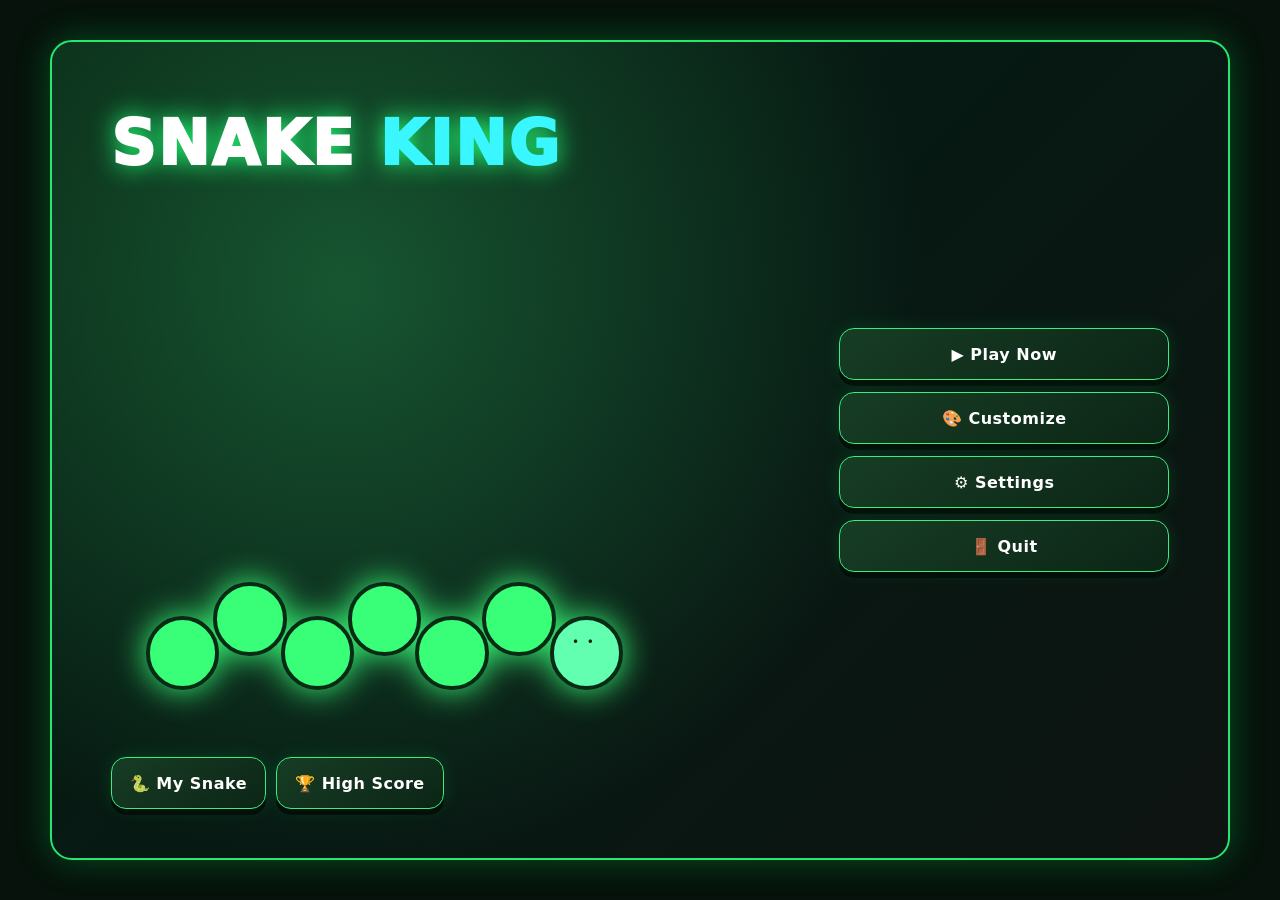
==== games/snake-king/index.html @ e4c04311 "Add responsive Poki-style Snake King game" ====
<!doctype html>
<html lang="en">
<head>
<meta charset="utf-8">
<meta name="viewport" content="width=device-width,initial-scale=1,maximum-scale=1,user-scalable=no,viewport-fit=cover">
<title>Snake King - Balo Games</title>
<style>
*{box-sizing:border-box;-webkit-tap-highlight-color:transparent}html,body{margin:0;width:100%;height:100%;overflow:hidden;background:#06120b;color:#fff;font-family:system-ui,Arial,sans-serif;touch-action:manipulation}button{font:inherit;border:0;cursor:pointer;color:#fff}button:focus{outline:none}button:focus-visible{outline:2px solid #66ffad;outline-offset:2px}.app{width:100%;height:100%;display:flex;align-items:center;justify-content:center;padding:10px}.screen{display:none;width:min(1180px,100%);height:min(820px,100%);overflow:auto;overscroll-behavior:contain;background:linear-gradient(145deg,#07180d,#0a2516);border:2px solid #25e86f;border-radius:22px;box-shadow:0 0 35px #00ff6640}.screen.active{display:flex}.home{position:relative;overflow:hidden!important;background:radial-gradient(circle at 25% 30%,#174f2b,#06120b 55%)}.home:before{content:"";position:absolute;inset:0;background:linear-gradient(135deg,#15e87910,#20dfff08 50%,#ff4fd808);pointer-events:none}.menu{position:absolute;right:5%;top:50%;transform:translateY(-50%);width:min(330px,40%);display:grid;gap:12px}.logo{position:absolute;left:5%;top:8%;font-size:clamp(30px,5vw,62px);font-weight:1000;letter-spacing:2px;text-shadow:0 0 24px #22ff76}.logo span{color:#39f6ff}.hero-snake{position:absolute;left:8%;bottom:13%;width:52%;height:32%;filter:drop-shadow(0 0 16px #39ff78)}.hero-snake div{position:absolute;width:12%;aspect-ratio:1;border-radius:50%;background:#39ff78;border:4px solid #092b16}.hero-snake div:nth-child(1){left:0;top:48%}.hero-snake div:nth-child(2){left:11%;top:35%}.hero-snake div:nth-child(3){left:22%;top:48%}.hero-snake div:nth-child(4){left:33%;top:35%}.hero-snake div:nth-child(5){left:44%;top:48%}.hero-snake div:nth-child(6){left:55%;top:35%}.hero-snake div:nth-child(7){left:66%;top:48%;background:#62ffb0}.hero-snake div:nth-child(7):after{content:"• •";position:absolute;left:28%;top:22%;font-size:12px;color:#08200f;letter-spacing:2px}.menu button,.btn{min-height:52px;padding:12px 18px;border-radius:15px;background:linear-gradient(145deg,#173d25,#0c2516);border:1px solid #39ee7c;box-shadow:0 6px 0 #031009,0 0 18px #21ff7020;font-weight:900;letter-spacing:.5px}.menu button:hover,.btn:hover{filter:brightness(1.12)}.menu button:active,.btn:active{transform:translateY(2px);box-shadow:0 4px 0 #031009}.primary{background:linear-gradient(145deg,#1bdc6a,#087c3b)!important}.hud{position:absolute;left:18px;top:16px;display:flex;gap:10px;z-index:5;flex-wrap:wrap}.stat{padding:9px 13px;border:1px solid #3ee77e;border-radius:13px;background:#06180dd9;font-weight:900}.home-actions{position:absolute;left:5%;bottom:6%;display:flex;gap:10px}.panel{margin:auto;width:min(760px,94%);padding:28px}.panel h1{font-size:clamp(28px,5vw,48px);margin:0 0 8px}.sub{color:#afd5ba}.row{display:grid;grid-template-columns:1fr 1fr;gap:14px}.card{background:#081c10;border:1px solid #246b3d;border-radius:16px;padding:16px}.field{display:grid;gap:7px;margin:12px 0}.field select,.field input{width:100%;padding:12px;border-radius:10px;background:#0d2b18;color:#fff;border:1px solid #2d9e59}.actions{display:flex;gap:10px;flex-wrap:wrap;margin-top:18px}.game-screen{position:relative;flex-direction:column;align-items:center;justify-content:center;padding:12px}.game-wrap{position:relative;width:min(78vh,88vw,720px);aspect-ratio:1}.game-canvas{width:100%;height:100%;display:block;border-radius:18px;border:2px solid #39f07a;background:#0a3017;box-shadow:0 0 28px #00ff5535}.game-controls{display:flex;gap:10px;justify-content:center;flex-wrap:wrap;margin-top:10px}.dpad{display:grid;grid-template-columns:repeat(3,62px);grid-template-rows:repeat(2,55px);gap:7px;margin-top:10px}.dpad button{background:#123d20;border:1px solid #4ae97e;border-radius:14px;font-size:23px;box-shadow:0 5px 0 #031009;touch-action:none;user-select:none}.dpad button:active{transform:translateY(2px);box-shadow:0 3px 0 #031009}.up{grid-column:2}.left{grid-column:1;grid-row:2}.down{grid-column:2;grid-row:2}.right{grid-column:3;grid-row:2}.overlay{position:absolute;inset:0;display:none;align-items:center;justify-content:center;background:#000b;border-radius:18px}.overlay.show{display:flex}.overlay-box{text-align:center;background:#092014;border:2px solid #48f48a;border-radius:18px;padding:25px;width:min(360px,90%)}.inventory-grid{display:grid;grid-template-columns:repeat(auto-fit,minmax(180px,1fr));gap:12px;margin-top:16px}.skin{background:#07170d;border:1px solid #286f42;border-radius:15px;padding:12px;text-align:center}.skin canvas{width:100%;height:65px;background:#0e2b18;border-radius:10px}.empty{text-align:center;padding:35px;border:1px dashed #3c8756;border-radius:16px;color:#a9ceb3}.danger{border-color:#ff7b7b!important}.tiny{font-size:12px;color:#9fc7ab}.toast{position:fixed;left:50%;bottom:18px;transform:translateX(-50%);background:#0a2415;border:1px solid #48ef85;border-radius:999px;padding:10px 16px;display:none;z-index:20}.toast.show{display:block}@media(max-width:700px){.app{padding:0}.screen{border-radius:0;border-width:0}.menu{position:absolute;left:7%;right:7%;bottom:8%;top:auto;transform:none;width:auto}.logo{top:7%;left:7%}.hero-snake{left:9%;top:27%;bottom:auto;width:80%;height:25%}.home-actions{left:7%;bottom:2%;display:none}.row{grid-template-columns:1fr}.panel{padding:20px}.game-wrap{width:min(88vw,62vh)}.game-controls .btn{min-width:120px}.hud{left:10px;top:10px}.stat{font-size:13px;padding:8px 10px}.dpad{display:grid}}
@media(pointer:fine) and (min-width:701px){.dpad{display:none}}
</style>
</head>
<body>
<div class="app">
<section id="home" class="screen active home">
<div class="logo">SNAKE <span>KING</span></div>
<div class="hero-snake" aria-hidden="true"><div></div><div></div><div></div><div></div><div></div><div></div><div></div></div>
<div class="menu"><button onclick="showSetup()">▶️ Play Now</button><button onclick="showCustomize()">🎨 Customize</button><button onclick="showSettings()">⚙️ Settings</button><button onclick="quitGame()">🚪 Quit</button></div>
<div class="home-actions"><button class="btn" onclick="openInventory()">🐍 My Snake</button><button class="btn" onclick="showHighScore()">🏆 High Score</button></div>
</section>
<section id="setup" class="screen"><div class="panel"><h1>🐍 Game Setup</h1><p class="sub">Choose your speed. Computer: Arrow keys/WASD. Mobile: swipe or D-pad.</p><div class="row"><div class="card field"><label>Speed</label><select id="speed"><option value="180">Slow</option><option value="125" selected>Normal</option><option value="88">Fast</option><option value="60">Extreme</option></select></div><div class="card field"><label>Difficulty</label><select id="difficulty"><option value="easy">Easy</option><option value="normal" selected>Normal</option><option value="hard">Hard</option></select></div></div><div class="actions"><button class="btn primary" onclick="startGame()">🚀 Start Game</button><button class="btn" onclick="showHome()">⌂ Home</button></div></div></section>
<section id="customize" class="screen"><div class="panel"><h1>🎨 Customize Snake</h1><p class="sub">Save a skin to your Owner Inventory and use it later.</p><div class="card"><div class="field"><label>Snake Color</label><input id="bodyColor" type="color" value="#39ff78"></div><div class="field"><label>Glow Color</label><input id="glowColor" type="color" value="#f5c542"></div><div class="actions"><button class="btn primary" onclick="saveSkin()">💾 Save to Owner</button><button class="btn" onclick="showHome()">⌂ Home</button></div></div></div></section>
<section id="inventory" class="screen"><div class="panel"><h1>🐍 My Snake</h1><p class="sub">Owner Inventory — saved skins only.</p><div id="inventoryEmpty" class="empty">[ ]<br><br>No saved skins yet.</div><div id="inventoryGrid" class="inventory-grid"></div><div class="actions"><button class="btn" onclick="showHome()">⌂ Home</button></div></div></section>
<section id="high" class="screen"><div class="panel"><h1>🏆 High Score</h1><div class="card"><div style="font-size:60px;font-weight:1000" id="highValue">0</div><div class="sub">Best score saved on this device.</div></div><div class="actions"><button class="btn" onclick="showHome()">⌂ Home</button></div></div></section>
<section id="settings" class="screen"><div class="panel"><h1>⚙️ Settings</h1><div class="card"><div class="field"><label>Default Speed</label><select id="defaultSpeed"><option value="180">Slow</option><option value="125">Normal</option><option value="88">Fast</option><option value="60">Extreme</option></select></div><div class="actions"><button class="btn primary" onclick="saveSettings()">💾 Save</button><button class="btn" onclick="showHome()">⌂ Home</button></div></div></div></section>
<section id="quit" class="screen"><div class="panel"><h1>🚪 Quit Game</h1><p class="sub">Return to Balo Games home?</p><div class="actions"><button class="btn primary" onclick="showHome()">↩ Stay in Game</button><button class="btn danger" onclick="window.top.location.href='../../index.html'">🏠 Balo Games</button></div></div></section>
<section id="game" class="screen game-screen"><div class="hud"><div class="stat">🏆 <span id="score">0</span></div><div class="stat">👑 Best <span id="best">0</span></div></div><div class="game-wrap"><canvas id="canvas" class="game-canvas" width="600" height="600"></canvas><div id="gameover" class="overlay"><div class="overlay-box"><h2>Game Over</h2><p>Score: <b id="finalScore">0</b></p><div class="actions" style="justify-content:center"><button class="btn primary" onclick="restartGame()">🔄 Restart</button><button class="btn" onclick="showHome()">⌂ Home</button></div></div></div></div><div class="game-controls"><button class="btn" onclick="pauseGame()" id="pauseBtn">⏸ Pause</button><button class="btn" onclick="restartGame()">🔄 Restart</button><button class="btn" onclick="showHome()">⌂ Home</button></div><div class="dpad"><button class="up" onclick="setDir(0,-1)">▲</button><button class="left" onclick="setDir(-1,0)">◀</button><button class="down" onclick="setDir(0,1)">▼</button><button class="right" onclick="setDir(1,0)">▶</button></div><div class="tiny">Computer: Arrow keys / WASD · Mobile: swipe or D-pad</div></section>
</div><div id="toast" class="toast"></div>
<script>
const $=id=>document.getElementById(id);let screen='home',snake=[],food={},dir={x:1,y:0},next={x:1,y:0},running=false,paused=false,score=0,timer=0,stepMs=125,turnLocked=false,touchStart=null,skins=[];
const canvas=$('canvas'),ctx=canvas.getContext('2d'),N=24,cell=canvas.width/N;
function show(id){document.querySelectorAll('.screen').forEach(s=>s.classList.remove('active'));$(id).classList.add('active');screen=id;}
function showHome(){stop();show('home')}
function showSetup(){const v=localStorage.getItem('snakeDefaultSpeed');if(v)$('speed').value=v;show('setup')}
function showCustomize(){const s=getActive();$('bodyColor').value=s.body;$('glowColor').value=s.glow;show('customize')}
function showHighScore(){$('highValue').textContent=+localStorage.getItem('snakeHighScore')||0;show('high')}
function showSettings(){const v=localStorage.getItem('snakeDefaultSpeed')||'125';$('defaultSpeed').value=v;show('settings')}
function saveSettings(){localStorage.setItem('snakeDefaultSpeed',$('defaultSpeed').value);toast('Settings saved');showHome()}
function quitGame(){stop();show('quit')}
function getActive(){return JSON.parse(localStorage.getItem('snakeActive')||'{"body":"#39ff78","glow":"#f5c542"}')}
function loadSkins(){try{skins=JSON.parse(localStorage.getItem('snakeSkins')||'[]');if(!Array.isArray(skins))skins=[]}catch(e){skins=[]}}
function saveSkin(){const body=$('bodyColor').value,glow=$('glowColor').value;loadSkins();if(!skins.some(s=>s.body===body&&s.glow===glow)){skins.push({name:'Snake Skin '+(skins.length+1),body,glow});localStorage.setItem('snakeSkins',JSON.stringify(skins))}localStorage.setItem('snakeActive',JSON.stringify({body,glow}));toast('Saved to Owner Inventory');showHome()}
function openInventory(){loadSkins();const g=$('inventoryGrid');g.innerHTML='';$('inventoryEmpty').style.display=skins.length?'none':'block';skins.forEach((s,i)=>{const card=document.createElement('div');card.className='skin';const c=document.createElement('canvas');c.width=300;c.height=65;const x=c.getContext('2d');x.lineCap='round';x.strokeStyle=s.glow;x.shadowColor=s.glow;x.shadowBlur=13;x.lineWidth=17;x.beginPath();x.moveTo(35,33);x.lineTo(85,33);x.lineTo(135,22);x.lineTo(185,33);x.lineTo(235,33);x.stroke();x.shadowBlur=0;x.strokeStyle=s.body;x.lineWidth=13;x.beginPath();x.moveTo(35,33);x.lineTo(85,33);x.lineTo(135,22);x.lineTo(185,33);x.lineTo(235,33);x.stroke();const h=document.createElement('h3');h.textContent=s.name;const b=document.createElement('button');b.className='btn primary';b.textContent='✓ Use Skin';b.onclick=()=>{localStorage.setItem('snakeActive',JSON.stringify(s));toast('Skin equipped');showHome()};card.append(c,h,b);g.append(card)});show('inventory')}
function startGame(){stepMs=+$('speed').value;newGame();show('game')}
function newGame(){snake=[{x:12,y:12},{x:11,y:12},{x:10,y:12},{x:9,y:12}];dir={x:1,y:0};next={x:1,y:0};turnLocked=false;score=0;paused=false;running=true;$('score').textContent='0';$('best').textContent=localStorage.getItem('snakeHighScore')||0;$('gameover').classList.remove('show');$('pauseBtn').textContent='⏸ Pause';placeFood();clearInterval(timer);timer=setInterval(step,stepMs);draw()}
function stop(){running=false;clearInterval(timer);timer=0}
function restartGame(){if(screen==='game')newGame();else startGame()}
function pauseGame(){if(!running)return;paused=!paused;$('pauseBtn').textContent=paused?'▶ Resume':'⏸ Pause'}
function setDir(x,y){if(!running||paused||turnLocked)return;if(next.x===-x&&next.y===-y)return;next={x,y};turnLocked=true}
function placeFood(){do{food={x:Math.floor(Math.random()*N),y:Math.floor(Math.random()*N)}}while(snake.some(s=>s.x===food.x&&s.y===food.y))}
function step(){if(!running||paused)return;dir=next;turnLocked=false;const h={x:snake[0].x+dir.x,y:snake[0].y+dir.y};if(h.x<0||h.y<0||h.x>=N||h.y>=N||snake.some(s=>s.x===h.x&&s.y===h.y)){gameOver();return}snake.unshift(h);if(h.x===food.x&&h.y===food.y){score++;$('score').textContent=score;placeFood()}else snake.pop();draw()}
function gameOver(){stop();$('finalScore').textContent=score;$('gameover').classList.add('show');const best=+localStorage.getItem('snakeHighScore')||0;if(score>best)localStorage.setItem('snakeHighScore',score);}
function draw(){ctx.clearRect(0,0,600,600);ctx.fillStyle='#0a3017';ctx.fillRect(0,0,600,600);ctx.strokeStyle='#ffffff09';ctx.lineWidth=1;for(let i=0;i<=N;i++){ctx.beginPath();ctx.moveTo(i*cell,0);ctx.lineTo(i*cell,600);ctx.stroke();ctx.beginPath();ctx.moveTo(0,i*cell);ctx.lineTo(600,i*cell);ctx.stroke()}const s=getActive();ctx.shadowColor=s.glow;ctx.shadowBlur=13;snake.forEach((p,i)=>{ctx.fillStyle=s.body;ctx.beginPath();ctx.roundRect(p.x*cell+3,p.y*cell+3,cell-6,cell-6,8);ctx.fill();});ctx.shadowBlur=0;ctx.fillStyle='#ffd83d';ctx.beginPath();ctx.arc(food.x*cell+cell/2,food.y*cell+cell/2,cell*.28,0,Math.PI*2);ctx.fill();ctx.fillStyle='#102';ctx.beginPath();ctx.arc(food.x*cell+cell*.43,food.y*cell+cell*.44,2.5,0,Math.PI*2);ctx.fill();}
function toast(t){const el=$('toast');el.textContent=t;el.classList.add('show');setTimeout(()=>el.classList.remove('show'),1300)}
window.addEventListener('keydown',e=>{const k=e.key.toLowerCase();if(['arrowup','w'].includes(k)){e.preventDefault();setDir(0,-1)}else if(['arrowdown','s'].includes(k)){e.preventDefault();setDir(0,1)}else if(['arrowleft','a'].includes(k)){e.preventDefault();setDir(-1,0)}else if(['arrowright','d'].includes(k)){e.preventDefault();setDir(1,0)}else if(k==='p'||k===' '){e.preventDefault();pauseGame()}});
canvas.addEventListener('touchstart',e=>{touchStart=e.changedTouches[0]},{passive:true});canvas.addEventListener('touchend',e=>{if(!touchStart)return;const t=e.changedTouches[0],dx=t.clientX-touchStart.clientX,dy=t.clientY-touchStart.clientY;touchStart=null;if(Math.max(Math.abs(dx),Math.abs(dy))<22)return;if(Math.abs(dx)>Math.abs(dy))setDir(dx>0?1:-1,0);else setDir(0,dy>0?1:-1)},{passive:true});
loadSkins();
</script></body></html>
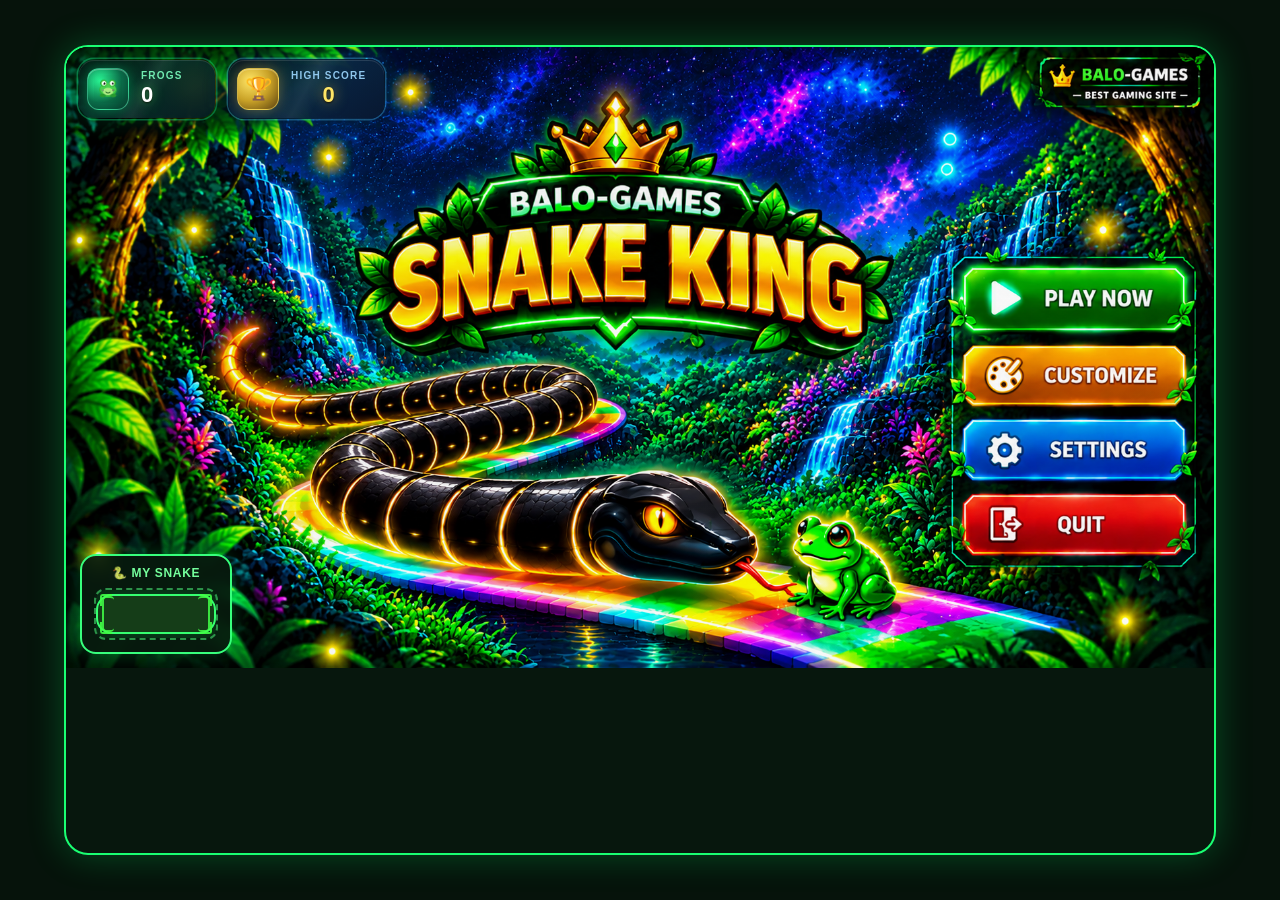
==== commit a983fb67: "Add files via upload" ====
--- a/games/snake-king/index.html
+++ b/games/snake-king/index.html
@@ -1,57 +1,1014 @@
-<!doctype html>
+<!DOCTYPE html>
 <html lang="en">
 <head>
-<meta charset="utf-8">
-<meta name="viewport" content="width=device-width,initial-scale=1,maximum-scale=1,user-scalable=no,viewport-fit=cover">
+<meta charset="UTF-8">
+<meta name="viewport" content="width=device-width,initial-scale=1.0,maximum-scale=1.0,user-scalable=no">
 <title>Snake King - Balo Games</title>
 <style>
-*{box-sizing:border-box;-webkit-tap-highlight-color:transparent}html,body{margin:0;width:100%;height:100%;overflow:hidden;background:#06120b;color:#fff;font-family:system-ui,Arial,sans-serif;touch-action:manipulation}button{font:inherit;border:0;cursor:pointer;color:#fff}button:focus{outline:none}button:focus-visible{outline:2px solid #66ffad;outline-offset:2px}.app{width:100%;height:100%;display:flex;align-items:center;justify-content:center;padding:10px}.screen{display:none;width:min(1180px,100%);height:min(820px,100%);overflow:auto;overscroll-behavior:contain;background:linear-gradient(145deg,#07180d,#0a2516);border:2px solid #25e86f;border-radius:22px;box-shadow:0 0 35px #00ff6640}.screen.active{display:flex}.home{position:relative;overflow:hidden!important;background:radial-gradient(circle at 25% 30%,#174f2b,#06120b 55%)}.home:before{content:"";position:absolute;inset:0;background:linear-gradient(135deg,#15e87910,#20dfff08 50%,#ff4fd808);pointer-events:none}.menu{position:absolute;right:5%;top:50%;transform:translateY(-50%);width:min(330px,40%);display:grid;gap:12px}.logo{position:absolute;left:5%;top:8%;font-size:clamp(30px,5vw,62px);font-weight:1000;letter-spacing:2px;text-shadow:0 0 24px #22ff76}.logo span{color:#39f6ff}.hero-snake{position:absolute;left:8%;bottom:13%;width:52%;height:32%;filter:drop-shadow(0 0 16px #39ff78)}.hero-snake div{position:absolute;width:12%;aspect-ratio:1;border-radius:50%;background:#39ff78;border:4px solid #092b16}.hero-snake div:nth-child(1){left:0;top:48%}.hero-snake div:nth-child(2){left:11%;top:35%}.hero-snake div:nth-child(3){left:22%;top:48%}.hero-snake div:nth-child(4){left:33%;top:35%}.hero-snake div:nth-child(5){left:44%;top:48%}.hero-snake div:nth-child(6){left:55%;top:35%}.hero-snake div:nth-child(7){left:66%;top:48%;background:#62ffb0}.hero-snake div:nth-child(7):after{content:"• •";position:absolute;left:28%;top:22%;font-size:12px;color:#08200f;letter-spacing:2px}.menu button,.btn{min-height:52px;padding:12px 18px;border-radius:15px;background:linear-gradient(145deg,#173d25,#0c2516);border:1px solid #39ee7c;box-shadow:0 6px 0 #031009,0 0 18px #21ff7020;font-weight:900;letter-spacing:.5px}.menu button:hover,.btn:hover{filter:brightness(1.12)}.menu button:active,.btn:active{transform:translateY(2px);box-shadow:0 4px 0 #031009}.primary{background:linear-gradient(145deg,#1bdc6a,#087c3b)!important}.hud{position:absolute;left:18px;top:16px;display:flex;gap:10px;z-index:5;flex-wrap:wrap}.stat{padding:9px 13px;border:1px solid #3ee77e;border-radius:13px;background:#06180dd9;font-weight:900}.home-actions{position:absolute;left:5%;bottom:6%;display:flex;gap:10px}.panel{margin:auto;width:min(760px,94%);padding:28px}.panel h1{font-size:clamp(28px,5vw,48px);margin:0 0 8px}.sub{color:#afd5ba}.row{display:grid;grid-template-columns:1fr 1fr;gap:14px}.card{background:#081c10;border:1px solid #246b3d;border-radius:16px;padding:16px}.field{display:grid;gap:7px;margin:12px 0}.field select,.field input{width:100%;padding:12px;border-radius:10px;background:#0d2b18;color:#fff;border:1px solid #2d9e59}.actions{display:flex;gap:10px;flex-wrap:wrap;margin-top:18px}.game-screen{position:relative;flex-direction:column;align-items:center;justify-content:center;padding:12px}.game-wrap{position:relative;width:min(78vh,88vw,720px);aspect-ratio:1}.game-canvas{width:100%;height:100%;display:block;border-radius:18px;border:2px solid #39f07a;background:#0a3017;box-shadow:0 0 28px #00ff5535}.game-controls{display:flex;gap:10px;justify-content:center;flex-wrap:wrap;margin-top:10px}.dpad{display:grid;grid-template-columns:repeat(3,62px);grid-template-rows:repeat(2,55px);gap:7px;margin-top:10px}.dpad button{background:#123d20;border:1px solid #4ae97e;border-radius:14px;font-size:23px;box-shadow:0 5px 0 #031009;touch-action:none;user-select:none}.dpad button:active{transform:translateY(2px);box-shadow:0 3px 0 #031009}.up{grid-column:2}.left{grid-column:1;grid-row:2}.down{grid-column:2;grid-row:2}.right{grid-column:3;grid-row:2}.overlay{position:absolute;inset:0;display:none;align-items:center;justify-content:center;background:#000b;border-radius:18px}.overlay.show{display:flex}.overlay-box{text-align:center;background:#092014;border:2px solid #48f48a;border-radius:18px;padding:25px;width:min(360px,90%)}.inventory-grid{display:grid;grid-template-columns:repeat(auto-fit,minmax(180px,1fr));gap:12px;margin-top:16px}.skin{background:#07170d;border:1px solid #286f42;border-radius:15px;padding:12px;text-align:center}.skin canvas{width:100%;height:65px;background:#0e2b18;border-radius:10px}.empty{text-align:center;padding:35px;border:1px dashed #3c8756;border-radius:16px;color:#a9ceb3}.danger{border-color:#ff7b7b!important}.tiny{font-size:12px;color:#9fc7ab}.toast{position:fixed;left:50%;bottom:18px;transform:translateX(-50%);background:#0a2415;border:1px solid #48ef85;border-radius:999px;padding:10px 16px;display:none;z-index:20}.toast.show{display:block}@media(max-width:700px){.app{padding:0}.screen{border-radius:0;border-width:0}.menu{position:absolute;left:7%;right:7%;bottom:8%;top:auto;transform:none;width:auto}.logo{top:7%;left:7%}.hero-snake{left:9%;top:27%;bottom:auto;width:80%;height:25%}.home-actions{left:7%;bottom:2%;display:none}.row{grid-template-columns:1fr}.panel{padding:20px}.game-wrap{width:min(88vw,62vh)}.game-controls .btn{min-width:120px}.hud{left:10px;top:10px}.stat{font-size:13px;padding:8px 10px}.dpad{display:grid}}
-@media(pointer:fine) and (min-width:701px){.dpad{display:none}}
+*{box-sizing:border-box}
+html,body{margin:0;width:100%;height:100%;font-family:Arial,Helvetica,sans-serif;background:#06130b;color:#fff}
+body{display:flex;justify-content:center;align-items:center;padding:0;min-height:100vh;width:100vw;height:100vh;overflow:hidden;overscroll-behavior:none;touch-action:pan-y}
+.app{margin:0 auto;width:90vw;height:90vh;max-width:90vw;max-height:90vh;min-width:0;min-height:0}
+button,select{font:inherit}
+.app{width:90vw;min-height:0;border:2px solid #1aff72;border-radius:24px;overflow:hidden;background:#07170d;box-shadow:0 0 35px #00ff6640}
+.screen{display:none;width:100%;height:100%;min-height:0;overflow:auto;overscroll-behavior:contain;scroll-behavior:auto}
+.screen.active{display:flex}
+
+/* HOME */
+#home{position:relative;overflow:hidden;background:#020904;aspect-ratio:1705/922;min-height:0;height:auto}.screen#home:not(.active){display:none}.screen#home.active{display:block}
+.home-art{position:absolute;inset:0;width:100%;height:100%;object-fit:fill;display:block;user-select:none;-webkit-user-drag:none}
+.home-overlay{position:absolute;inset:0;background:linear-gradient(90deg,rgba(0,0,0,.04),rgba(0,0,0,.02));pointer-events:none}
+.hotspot{position:absolute;z-index:10;border:0;background:transparent;cursor:pointer;border-radius:12px}
+/* Menu buttons on right - calibrated to new art */
+.play-hotspot{left:77.2%;top:32.5%;width:20.6%;height:11.5%}
+.custom-hotspot{left:77.2%;top:45.5%;width:20.6%;height:11.5%}
+.settings-hotspot{left:77.2%;top:58.5%;width:20.6%;height:11.5%}
+.quit-hotspot{left:77.2%;top:71.5%;width:20.6%;height:11.5%}
+/* Live values over existing Coins / High Score on home art */
+.home-hud{
+  position:absolute;z-index:12;top:12px;left:12px;
+  display:flex;gap:12px;align-items:stretch;pointer-events:none
+}
+.home-hud-card{
+  position:relative;display:flex;align-items:center;gap:12px;
+  padding:8px 18px 8px 8px;border-radius:16px;min-width:138px;
+  background:
+    linear-gradient(145deg, rgba(4,22,18,.88) 0%, rgba(8,48,42,.9) 45%, rgba(6,28,36,.92) 100%);
+  border:1.5px solid transparent;
+  background-clip:padding-box;
+  box-shadow:
+    0 0 0 1.5px #1aff9a55,
+    0 4px 20px rgba(0,0,0,.45),
+    0 0 24px #00ff8840,
+    inset 0 1px 0 rgba(255,255,255,.12);
+  backdrop-filter:blur(10px);
+  overflow:hidden
+}
+.home-hud-card::before{
+  content:"";position:absolute;inset:0;border-radius:16px;pointer-events:none;
+  background:linear-gradient(120deg, transparent 40%, rgba(255,255,255,.06) 50%, transparent 60%);
+}
+.home-hud-card.hs-card{
+  pointer-events:auto;cursor:pointer;
+  background:
+    linear-gradient(145deg, rgba(6,18,32,.9) 0%, rgba(10,40,70,.92) 45%, rgba(8,24,48,.94) 100%);
+  box-shadow:
+    0 0 0 1.5px #4dc9ff55,
+    0 4px 20px rgba(0,0,0,.45),
+    0 0 24px #00b4ff45,
+    inset 0 1px 0 rgba(255,255,255,.12);
+  transition:transform .15s ease, box-shadow .15s ease, filter .15s ease
+}
+.home-hud-card.hs-card:hover{
+  transform:translateY(-2px);
+  filter:brightness(1.08);
+  box-shadow:
+    0 0 0 1.5px #7adcffaa,
+    0 8px 28px rgba(0,0,0,.5),
+    0 0 32px #00b4ff60,
+    inset 0 1px 0 rgba(255,255,255,.18)
+}
+.home-hud-card.hs-card:active{transform:translateY(0)}
+.home-hud-icon-wrap{
+  width:42px;height:42px;border-radius:12px;
+  display:flex;align-items:center;justify-content:center;
+  font-size:22px;flex-shrink:0;overflow:hidden;
+  background:radial-gradient(circle at 30% 30%, #2aff9a 0%, #0a6b48 55%, #043528 100%);
+  box-shadow:0 0 14px #00ff8860, inset 0 1px 0 #ffffff44;
+  border:1px solid #5dffc080
+}
+.hs-card .home-hud-icon-wrap{
+  background:radial-gradient(circle at 30% 30%, #ffe566 0%, #c9a227 50%, #5a4010 100%);
+  box-shadow:0 0 14px #ffd24a60, inset 0 1px 0 #ffffff44;
+  border:1px solid #ffe56690
+}
+.home-hud-meta{display:flex;flex-direction:column;gap:1px;min-width:0}
+.home-hud-label{
+  font-size:10px;font-weight:800;color:#7dffc0;
+  letter-spacing:.12em;text-transform:uppercase;opacity:.9
+}
+.hs-card .home-hud-label{color:#9ed8ff}
+.home-hud-val{
+  font-size:clamp(16px,2.1vw,22px);font-weight:900;color:#ffffff;
+  text-shadow:0 0 12px #42ff4880, 0 1px 2px #000;line-height:1.15;
+  font-variant-numeric:tabular-nums
+}
+.hs-card .home-hud-val{
+  color:#ffe566;
+  text-shadow:0 0 14px #ffd24a90, 0 1px 2px #000
+}
+.my-snake-box{
+  position:absolute;z-index:12;bottom:14px;left:14px;
+  background:#071b0eee;border:2px solid #37ff7c;border-radius:16px;
+  padding:10px 12px 12px;box-shadow:0 0 22px #00ff6645;backdrop-filter:blur(6px);
+  min-width:132px;cursor:pointer;user-select:none;
+  font:inherit;color:inherit;text-align:center;
+  transition:transform .12s ease,box-shadow .15s ease,background .15s ease
+}
+.my-snake-box:hover{background:#0d2918;box-shadow:0 0 28px #42ff4860;transform:translateY(-1px)}
+.my-snake-box:active{transform:translateY(1px)}
+.my-snake-box .ms-label{text-align:center;font-weight:800;font-size:12px;color:#75ff9c;letter-spacing:.06em;margin-bottom:8px;pointer-events:none}
+.my-snake-brackets{
+  position:relative;height:52px;display:flex;align-items:center;justify-content:center;
+  border:2px dashed #2c9349;border-radius:12px;background:#0a1f12aa;overflow:hidden;pointer-events:none
+}
+.my-snake-brackets::before,.my-snake-brackets::after{
+  content:"";position:absolute;top:6px;bottom:6px;width:10px;border:2px solid #42ff48;border-radius:4px;opacity:.85
+}
+.my-snake-brackets::before{left:6px;border-right:none}
+.my-snake-brackets::after{right:6px;border-left:none}
+.my-snake-brackets .corner-tl,.my-snake-brackets .corner-tr,.my-snake-brackets .corner-bl,.my-snake-brackets .corner-br{
+  position:absolute;width:12px;height:12px;border-color:#42ff48;border-style:solid;opacity:.9
+}
+.my-snake-brackets .corner-tl{top:4px;left:4px;border-width:2px 0 0 2px;border-radius:3px 0 0 0}
+.my-snake-brackets .corner-tr{top:4px;right:4px;border-width:2px 2px 0 0;border-radius:0 3px 0 0}
+.my-snake-brackets .corner-bl{bottom:4px;left:4px;border-width:0 0 2px 2px;border-radius:0 0 0 3px}
+.my-snake-brackets .corner-br{bottom:4px;right:4px;border-width:0 2px 2px 0;border-radius:0 0 3px 0}
+#mySnakePreview{width:120px;height:40px;display:block}
+
+/* MY SNAKE OWNER */
+.owner-slots{display:grid;grid-template-columns:repeat(auto-fit,minmax(190px,1fr));gap:14px;margin-top:12px}
+.owner-slot{min-height:150px;border:2px dashed #2c9349;border-radius:16px;background:#07190e;display:flex;flex-direction:column;align-items:center;justify-content:center;padding:14px;box-sizing:border-box}
+.owner-slot.empty{color:#4f8b61;font-weight:800;letter-spacing:.08em}
+.owner-slot.saved{border-style:solid;border-color:#42ff48;box-shadow:0 0 18px #00ff6630}
+.owner-preview{width:150px;height:58px;display:block;margin-bottom:8px}
+.owner-name{font-weight:900;color:#9dffb5;font-size:13px;margin-bottom:8px}
+.owner-use{width:100%;padding:9px 12px;border:0;border-radius:9px;background:#42ff48;color:#06200a;font-weight:900;cursor:pointer}
+.owner-use.active{background:#183326;color:#d9ffe1;border:1px solid #3b7650}
+/* PANELS */
+.panel-screen{padding:32px;flex-direction:column;align-items:center;justify-content:flex-start;background:radial-gradient(circle at top,#154d2a,#06130b 65%)}
+.panel{width:min(720px,100%);background:#081b10ef;border:1px solid #37ff7c;border-radius:22px;padding:28px;box-shadow:0 0 35px #00ff6640}
+h1{margin:0 0 8px;font-size:clamp(28px,5vw,48px);text-align:center;color:#75ff9c}
+.sub{text-align:center;color:#b7d8c1;margin:0 0 25px}
+.grid{display:grid;grid-template-columns:1fr 1fr;gap:16px}
+.card{background:#0d2918;border:1px solid #286e3f;border-radius:16px;padding:16px}
+.card h3{margin:0 0 12px;color:#7dff9d}
+select{width:100%;padding:13px;border-radius:10px;border:1px solid #48c970;background:#07150c;color:#fff}
+.actions{display:flex;gap:12px;margin-top:22px;flex-wrap:wrap}
+.btn{flex:1;border:0;border-radius:12px;padding:14px 18px;font-weight:800;cursor:pointer;transition:transform .12s ease,filter .15s ease}
+.btn:hover{transform:translateY(-1px);filter:brightness(1.08)}
+.btn:active{transform:translateY(1px)}
+.primary{background:#42ff48;color:#06200a;box-shadow:0 0 18px #42ff4860}
+.secondary{background:#183326;color:#d9ffe1;border:1px solid #3b7650}
+.back{margin-top:18px}
+.locked-overlay{opacity:.55;pointer-events:none}
+
+/* GAME */
+#game{position:relative;flex-direction:column;align-items:center;padding:18px;background:radial-gradient(circle,#164a25,#031008)}
+.hud{width:min(900px,100%);display:flex;justify-content:space-between;align-items:center;gap:10px;margin-bottom:12px;flex-wrap:wrap}
+.stat{background:#071b0e;border:1px solid #2c9349;border-radius:10px;padding:8px 13px;font-weight:700}
+.game-wrap{position:relative;width:min(900px,calc(90vw - 36px),calc(90vh - 190px));aspect-ratio:1;max-width:100%;max-height:calc(100% - 92px)}
+canvas{width:100%;height:100%;display:block;border-radius:16px;border:2px solid #36ff70;background:#153d18;box-shadow:0 0 25px #00ff5540}
+.game-buttons{display:flex;gap:8px;margin-top:12px;flex-wrap:wrap}
+.small{padding:9px 13px;border-radius:9px;background:#10291a;color:#fff;border:1px solid #3d8e51;cursor:pointer;transition:background .15s}
+.small:hover{background:#1a3d28}
+.dpad{display:none;grid-template-columns:repeat(3,58px);grid-template-rows:repeat(2,52px);gap:6px;margin-top:12px}
+.dpad button{background:#123b20;border:1px solid #50cf6c;color:white;border-radius:10px;font-size:22px}
+.up{grid-column:2}.left{grid-column:1;grid-row:2}.down{grid-column:2;grid-row:2}.right{grid-column:3;grid-row:2}
+
+.gameover{position:absolute;inset:0;display:none;align-items:center;justify-content:center;background:rgba(0,0,0,.72);border-radius:16px;backdrop-filter:blur(4px)}
+.gameover.show{display:flex;animation:fadeIn .28s ease}
+@keyframes fadeIn{from{opacity:0;transform:scale(.96)}to{opacity:1;transform:scale(1)}}
+.over-box{background:#07190d;border:2px solid #50ff7e;border-radius:18px;padding:26px;text-align:center;box-shadow:0 0 40px #00ff6655}
+.over-box h2{font-size:36px;margin:0 0 8px;color:#74ff9b;text-shadow:0 0 20px #42ff4860}
+
+.big-score{font-size:clamp(36px,8vw,64px);color:#42ff48;font-weight:900;text-align:center;margin:12px 0;text-shadow:0 0 24px #42ff4860}
+
+@media(max-width:700px){
+ body{padding:0;min-height:100dvh;height:100dvh;width:100vw;align-items:center;overflow:hidden}.app{border-radius:18px;width:90vw;height:90dvh;max-width:90vw;max-height:90dvh;min-height:0}.screen{height:100%;min-height:0}
+ .grid{grid-template-columns:1fr}
+ .panel-screen{padding:18px}.panel{padding:20px}
+ .home-hud{top:8px;left:8px;gap:8px}
+ .home-hud-card{padding:6px 12px 6px 6px;min-width:110px;border-radius:14px}
+ .home-hud-icon-wrap{width:36px;height:36px;font-size:18px;border-radius:10px}
+ .home-hud-val{font-size:15px}
+ .home-hud-label{font-size:9px}
+ .my-snake-box{bottom:10px;left:10px;min-width:110px;padding:8px 10px}
+ .my-snake-brackets{height:44px}
+ #mySnakePreview{width:100px;height:34px}
+ .dpad{display:grid}
+}
 </style>
 </head>
 <body>
 <div class="app">
-<section id="home" class="screen active home">
-<div class="logo">SNAKE <span>KING</span></div>
-<div class="hero-snake" aria-hidden="true"><div></div><div></div><div></div><div></div><div></div><div></div><div></div></div>
-<div class="menu"><button onclick="showSetup()">▶️ Play Now</button><button onclick="showCustomize()">🎨 Customize</button><button onclick="showSettings()">⚙️ Settings</button><button onclick="quitGame()">🚪 Quit</button></div>
-<div class="home-actions"><button class="btn" onclick="openInventory()">🐍 My Snake</button><button class="btn" onclick="showHighScore()">🏆 High Score</button></div>
+
+<section id="home" class="screen active">
+  <img class="home-art" alt="Snake King Balo Games" src="[data-uri]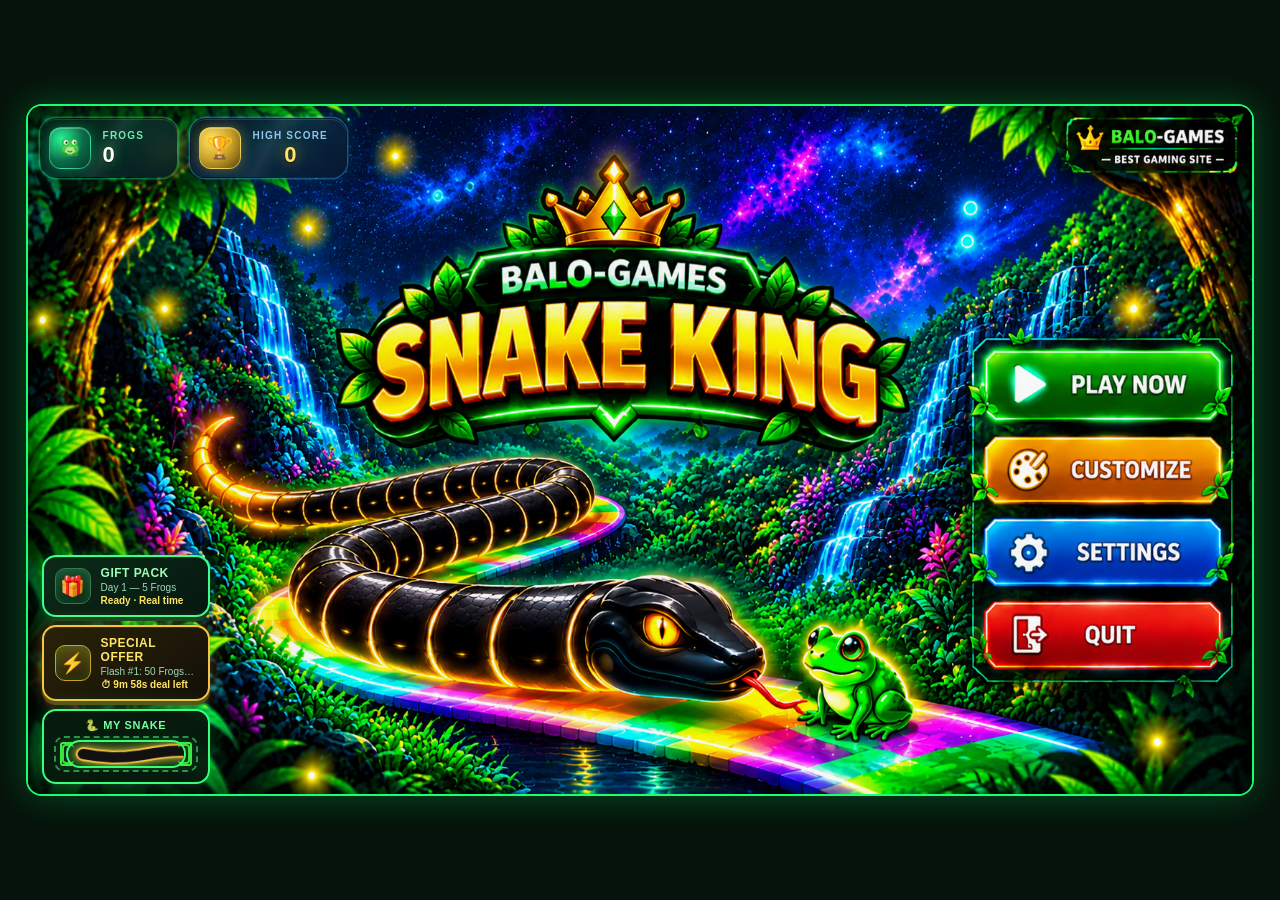
==== commit b2a70d89: "Add files via upload" ====
--- a/games/snake-king/index.html
+++ b/games/snake-king/index.html
@@ -2,20 +2,47 @@
 <html lang="en">
 <head>
 <meta charset="UTF-8">
-<meta name="viewport" content="width=device-width,initial-scale=1.0,maximum-scale=1.0,user-scalable=no">
+<meta name="viewport" content="width=device-width,initial-scale=1.0,maximum-scale=1.0,user-scalable=no,viewport-fit=cover">
+<meta name="screen-orientation" content="landscape">
 <title>Snake King - Balo Games</title>
 <style>
 *{box-sizing:border-box}
 html,body{margin:0;width:100%;height:100%;font-family:Arial,Helvetica,sans-serif;background:#06130b;color:#fff}
-body{display:flex;justify-content:center;align-items:center;padding:0;min-height:100vh;width:100vw;height:100vh;overflow:hidden;overscroll-behavior:none;touch-action:pan-y}
-.app{margin:0 auto;width:90vw;height:90vh;max-width:90vw;max-height:90vh;min-width:0;min-height:0}
+body{display:flex;justify-content:center;align-items:center;padding:0;min-height:100vh;width:100vw;height:100vh;overflow:hidden;overscroll-behavior:none;touch-action:manipulation}
+/* Landscape-first 16:9 frame */
+.app{
+  margin:0 auto;
+  width:min(96vw, calc(96vh * 16 / 9));
+  height:min(96vh, calc(96vw * 9 / 16));
+  max-width:100vw;max-height:100vh;
+  min-width:0;min-height:0;
+  border:2px solid #1aff72;border-radius:16px;
+  overflow:hidden;background:#07170d;
+  box-shadow:0 0 35px #00ff6640;
+  position:relative;
+  transition:width .25s ease,height .25s ease,max-width .25s ease,max-height .25s ease,border-radius .25s ease;
+}
 button,select{font:inherit}
-.app{width:90vw;min-height:0;border:2px solid #1aff72;border-radius:24px;overflow:hidden;background:#07170d;box-shadow:0 0 35px #00ff6640}
+.app.playing{
+  width:100vw;height:100vh;
+  max-width:100vw;max-height:100vh;
+  border:0;border-radius:0;
+  box-shadow:none;
+}
+@media screen and (orientation: portrait) and (max-width:900px){
+  body::before{
+    content:"↻ Please rotate to landscape";
+    position:fixed;inset:0;z-index:9999;background:#06130bf5;color:#9dffb5;
+    display:flex;align-items:center;justify-content:center;font:800 18px Arial;
+    letter-spacing:.04em;text-align:center;padding:24px;pointer-events:none;
+  }
+}
 .screen{display:none;width:100%;height:100%;min-height:0;overflow:auto;overscroll-behavior:contain;scroll-behavior:auto}
 .screen.active{display:flex}
+#game.screen,#game.screen.active{overflow:hidden} /* play screen — no scrollbar, buttons always visible */
 
 /* HOME */
-#home{position:relative;overflow:hidden;background:#020904;aspect-ratio:1705/922;min-height:0;height:auto}.screen#home:not(.active){display:none}.screen#home.active{display:block}
+#home{position:relative;overflow:hidden;background:#020904;width:100%;height:100%;min-height:0}.screen#home:not(.active){display:none}.screen#home.active{display:block}
 .home-art{position:absolute;inset:0;width:100%;height:100%;object-fit:fill;display:block;user-select:none;-webkit-user-drag:none}
 .home-overlay{position:absolute;inset:0;background:linear-gradient(90deg,rgba(0,0,0,.04),rgba(0,0,0,.02));pointer-events:none}
 .hotspot{position:absolute;z-index:10;border:0;background:transparent;cursor:pointer;border-radius:12px}
@@ -24,7 +51,7 @@
 .custom-hotspot{left:77.2%;top:45.5%;width:20.6%;height:11.5%}
 .settings-hotspot{left:77.2%;top:58.5%;width:20.6%;height:11.5%}
 .quit-hotspot{left:77.2%;top:71.5%;width:20.6%;height:11.5%}
-/* Live values over existing Coins / High Score on home art */
+/* Live values over existing Frogs / High Score on home art */
 .home-hud{
   position:absolute;z-index:12;top:12px;left:12px;
   display:flex;gap:12px;align-items:stretch;pointer-events:none
@@ -97,21 +124,213 @@
   color:#ffe566;
   text-shadow:0 0 14px #ffd24a90, 0 1px 2px #000
 }
+/* Left stack: Gift Pack + Special Offer above My Snake (under frog art) */
+.home-left-stack{
+  position:absolute;z-index:12;bottom:10px;left:14px;
+  display:flex;flex-direction:column;gap:8px;align-items:stretch;
+  width:min(168px,42vw);
+}
 .my-snake-box{
-  position:absolute;z-index:12;bottom:14px;left:14px;
-  background:#071b0eee;border:2px solid #37ff7c;border-radius:16px;
-  padding:10px 12px 12px;box-shadow:0 0 22px #00ff6645;backdrop-filter:blur(6px);
-  min-width:132px;cursor:pointer;user-select:none;
+  background:#071b0eee;border:2px solid #37ff7c;border-radius:14px;
+  padding:8px 10px 10px;box-shadow:0 0 20px #00ff6650;backdrop-filter:blur(6px);
+  width:100%;cursor:pointer;user-select:none;
   font:inherit;color:inherit;text-align:center;
-  transition:transform .12s ease,box-shadow .15s ease,background .15s ease
-}
-.my-snake-box:hover{background:#0d2918;box-shadow:0 0 28px #42ff4860;transform:translateY(-1px)}
+  transition:transform .12s ease,box-shadow .15s ease,background .15s ease;
+}
+.my-snake-box:hover{background:#0d2918;box-shadow:0 0 24px #42ff4860}
 .my-snake-box:active{transform:translateY(1px)}
-.my-snake-box .ms-label{text-align:center;font-weight:800;font-size:12px;color:#75ff9c;letter-spacing:.06em;margin-bottom:8px;pointer-events:none}
+.my-snake-box .ms-label{text-align:center;font-weight:800;font-size:11px;color:#75ff9c;letter-spacing:.06em;margin-bottom:4px;pointer-events:none}
 .my-snake-brackets{
-  position:relative;height:52px;display:flex;align-items:center;justify-content:center;
-  border:2px dashed #2c9349;border-radius:12px;background:#0a1f12aa;overflow:hidden;pointer-events:none
-}
+  position:relative;height:36px;display:flex;align-items:center;justify-content:center;
+  border:2px dashed #2c9349;border-radius:10px;background:#0a1f12aa;overflow:hidden;pointer-events:none
+}
+/* Gift Pack + Special Offer — polished card buttons */
+.home-panel-btn{
+  display:flex;align-items:center;gap:10px;
+  width:100%;box-sizing:border-box;
+  background:linear-gradient(145deg,#0c2a18,#061810);
+  border:2px solid #3dff8a;border-radius:14px;
+  padding:9px 11px;box-shadow:0 4px 0 #0a3d20,0 0 18px #00ff6650,inset 0 1px 0 rgba(255,255,255,.08);
+  color:#d9ffe1;font:inherit;cursor:pointer;text-align:left;
+  transition:transform .12s ease,filter .15s ease,box-shadow .15s ease;
+}
+.home-panel-btn:hover{
+  filter:brightness(1.08);transform:translateY(-2px);
+  box-shadow:0 6px 0 #0a3d20,0 0 24px #42ff4880,inset 0 1px 0 rgba(255,255,255,.1);
+}
+.home-panel-btn:active{transform:translateY(2px);box-shadow:0 1px 0 #0a3d20}
+.home-panel-btn .hp-icon{
+  width:36px;height:36px;flex-shrink:0;border-radius:10px;
+  display:flex;align-items:center;justify-content:center;font-size:20px;
+  background:linear-gradient(180deg,#1a4a2e,#0d2818);
+  border:1px solid #3b7650;box-shadow:inset 0 0 10px #00ff6630;
+}
+.home-panel-btn .hp-text{flex:1;min-width:0}
+.home-panel-btn .hp-title{font-weight:900;font-size:12px;color:#9dffb5;letter-spacing:.04em;text-transform:uppercase}
+.home-panel-btn .hp-sub{font-size:10px;color:#9ed8b8;margin-top:2px;white-space:nowrap;overflow:hidden;text-overflow:ellipsis}
+.home-panel-btn .hp-timer{font-size:10px;color:#ffe566;margin-top:2px;font-weight:800}
+.home-panel-btn.offer{
+  border-color:#f5c542;
+  background:linear-gradient(145deg,#2a2208,#141008);
+  box-shadow:0 4px 0 #5c4a10,0 0 18px #ffd24a50,inset 0 1px 0 rgba(255,255,255,.08);
+}
+.home-panel-btn.offer:hover{
+  box-shadow:0 6px 0 #5c4a10,0 0 26px #ffd24a70,inset 0 1px 0 rgba(255,255,255,.1);
+}
+.home-panel-btn.offer .hp-icon{
+  background:linear-gradient(180deg,#5c4a12,#2a2008);border-color:#c9a227;
+}
+.home-panel-btn.offer .hp-title{color:#ffe566}
+.home-panel-btn:disabled{opacity:.55;cursor:default;transform:none;filter:none}
+.gift-overlay{
+  position:fixed;inset:0;z-index:100;background:rgba(0,0,0,.72);
+  display:none;align-items:center;justify-content:center;padding:16px;
+  backdrop-filter:blur(4px);
+}
+.gift-overlay.show{display:flex}
+.gift-modal{
+  width:min(420px,96vw);background:#07190e;border:2px solid #50ff7e;
+  border-radius:20px;padding:20px 18px 18px;box-shadow:0 0 40px #00ff6655;
+  text-align:center;position:relative;
+}
+.gift-modal h2{margin:0 0 6px;color:#75ff9c;font-size:22px}
+.gift-modal .gift-desc{color:#b7d8c1;font-size:13px;margin:0 0 14px}
+.day-blocks{display:grid;grid-template-columns:repeat(7,1fr);gap:6px;margin-bottom:14px}
+.day-block{
+  background:#0a2214;border:2px solid #2c9349;border-radius:10px;
+  padding:8px 4px;font-size:10px;font-weight:800;color:#9ed8b8;
+  min-height:52px;display:flex;flex-direction:column;align-items:center;justify-content:center;
+}
+.day-block .db-day{color:#75ff9c;font-size:9px;letter-spacing:.04em}
+.day-block .db-amt{color:#ffe566;font-size:11px;margin-top:3px;font-weight:900;line-height:1.2}
+.day-block.current{border-color:#ffd700;box-shadow:0 0 12px #ffd24a60;background:#132a18}
+.day-block.locked{opacity:.45}
+.day-block.done{border-color:#42ff48;opacity:.85}
+.gift-box{
+  width:90px;height:90px;margin:8px auto 12px;position:relative;
+  cursor:pointer;transition:transform .2s ease;
+}
+.gift-box:hover{transform:scale(1.06)}
+.gift-box .lid{
+  position:absolute;left:8px;right:8px;top:8px;height:28px;
+  background:linear-gradient(180deg,#fbbf24,#d97706);border-radius:8px 8px 2px 2px;
+  box-shadow:0 2px 8px #0006;z-index:2;transition:transform .35s ease;
+}
+.gift-box.open .lid{transform:translateY(-18px) rotate(-12deg)}
+.gift-box .body{
+  position:absolute;left:12px;right:12px;top:32px;bottom:8px;
+  background:linear-gradient(180deg,#ef4444,#b91c1c);border-radius:6px;
+  box-shadow:inset 0 0 0 3px #fca5a5,0 4px 12px #0005;
+}
+.gift-box .ribbon{
+  position:absolute;left:50%;top:10px;bottom:10px;width:12px;margin-left:-6px;
+  background:#fde047;z-index:3;border-radius:2px;
+}
+.gift-frogs-pop{
+  position:absolute;left:50%;top:20px;transform:translateX(-50%);
+  font-size:28px;opacity:0;pointer-events:none;
+  transition:opacity .3s, transform .5s ease;
+}
+.gift-frogs-pop.show{opacity:1;transform:translateX(-50%) translateY(-40px)}
+.gift-status{font-size:13px;color:#ffe566;font-weight:700;min-height:20px;margin-bottom:10px}
+.gift-actions{display:flex;gap:10px;justify-content:center;flex-wrap:wrap}
+.gift-actions .btn{flex:1;min-width:110px}
+/* Special Offer showcase modal */
+.special-overlay{
+  position:fixed;inset:0;z-index:100;background:rgba(0,0,0,.78);
+  display:none;align-items:center;justify-content:center;padding:16px;
+  backdrop-filter:blur(5px);
+}
+.special-overlay.show{display:flex}
+.special-stage{
+  position:relative;width:min(480px,94vw);max-height:min(92vh,640px);
+  background:radial-gradient(ellipse at 50% 20%,#1f4528 0%,#0a1a10 45%,#061208 100%);
+  border:2px solid #f5c542;border-radius:20px;
+  box-shadow:0 0 40px #ffd24a35,inset 0 0 50px #00ff6618;
+  overflow:auto;padding:22px 36px 20px;
+  display:flex;flex-direction:column;align-items:center;text-align:center;
+  box-sizing:border-box;
+}
+/* Side bracket lighting */
+.special-stage .brack-l,.special-stage .brack-r{
+  position:absolute;top:24px;bottom:24px;width:18px;pointer-events:none;
+}
+.special-stage .brack-l{left:12px}
+.special-stage .brack-r{right:12px}
+.special-stage .brack-l::before,.special-stage .brack-l::after,
+.special-stage .brack-r::before,.special-stage .brack-r::after{
+  content:"";position:absolute;width:16px;height:16px;border-style:solid;border-color:#ffd700;
+  animation:brackPulse 1.6s ease-in-out infinite;
+}
+.special-stage .brack-l::before{top:0;left:0;border-width:3px 0 0 3px;border-radius:4px 0 0 0}
+.special-stage .brack-l::after{bottom:0;left:0;border-width:0 0 3px 3px;border-radius:0 0 0 4px}
+.special-stage .brack-r::before{top:0;right:0;border-width:3px 3px 0 0;border-radius:0 4px 0 0}
+.special-stage .brack-r::after{bottom:0;right:0;border-width:0 3px 3px 0;border-radius:0 0 4px 0}
+.special-stage .brack-l .beam,.special-stage .brack-r .beam{
+  position:absolute;top:18px;bottom:18px;width:4px;border-radius:2px;
+  background:linear-gradient(180deg,transparent,#42ff48,#ffd700,#42ff48,transparent);
+  box-shadow:0 0 14px #42ff48,0 0 28px #ffd24a80;
+  animation:beamGlow 2s ease-in-out infinite;
+}
+.special-stage .brack-l .beam{left:6px}
+.special-stage .brack-r .beam{right:6px}
+@keyframes brackPulse{
+  0%,100%{border-color:#ffd700;opacity:.7;filter:drop-shadow(0 0 4px #ffd700)}
+  50%{border-color:#42ff48;opacity:1;filter:drop-shadow(0 0 12px #42ff48)}
+}
+@keyframes beamGlow{
+  0%,100%{opacity:.55}
+  50%{opacity:1}
+}
+.special-stage h2{
+  margin:0 0 4px;font-size:clamp(22px,5vw,28px);color:#ffe566;
+  text-shadow:0 0 20px #ffd24a80;letter-spacing:.04em;
+}
+.special-stage .sp-tag{
+  font-size:12px;font-weight:800;color:#9dffb5;letter-spacing:.12em;text-transform:uppercase;
+  margin-bottom:12px;
+}
+.special-snake-wrap{
+  position:relative;width:min(280px,80%);height:90px;margin:8px 0 14px;
+  display:flex;align-items:center;justify-content:center;
+}
+.special-snake-wrap canvas{width:100%;height:100%;display:block}
+.special-snake-wrap .glow-ring{
+  position:absolute;inset:-8px;border-radius:50%;
+  border:2px solid transparent;
+  background:linear-gradient(#061208,#061208) padding-box,
+    linear-gradient(90deg,#42ff48,#ffd700,#42ff48) border-box;
+  opacity:.5;pointer-events:none;animation:ringSpin 4s linear infinite;
+  border-radius:20px;
+}
+@keyframes ringSpin{to{filter:hue-rotate(360deg)}}
+.special-lines{
+  list-style:none;margin:4px 0 12px;padding:0;text-align:left;width:100%;max-width:300px;
+}
+.special-lines li{
+  font-size:12px;color:#c8ecd4;padding:5px 0 5px 26px;position:relative;line-height:1.35;
+  border-bottom:1px solid rgba(66,255,72,.1);
+}
+.special-lines li:last-child{border-bottom:0}
+.special-lines li::before{
+  content:"✓";position:absolute;left:2px;top:5px;font-size:12px;color:#42ff48;font-weight:900;
+}
+.special-price-box{
+  width:100%;max-width:300px;margin:0 0 14px;
+  background:linear-gradient(145deg,rgba(20,40,18,.9),rgba(8,20,12,.95));
+  border:1.5px solid #f5c54266;border-radius:14px;
+  padding:12px 14px;box-sizing:border-box;
+  box-shadow:0 0 18px #ffd24a25,inset 0 1px 0 rgba(255,255,255,.06);
+}
+.special-price{
+  font-size:15px;font-weight:900;color:#ffe566;margin:0 0 4px;
+  text-shadow:0 0 12px #ffd24a60;line-height:1.3;word-break:break-word;
+}
+.special-balance{
+  font-size:12px;font-weight:700;color:#9dffb5;opacity:.95;
+}
+.special-actions{display:flex;gap:10px;width:100%;max-width:300px}
+.special-actions .btn{flex:1;min-height:46px;font-size:14px}
 .my-snake-brackets::before,.my-snake-brackets::after{
   content:"";position:absolute;top:6px;bottom:6px;width:10px;border:2px solid #42ff48;border-radius:4px;opacity:.85
 }
@@ -124,17 +343,195 @@
 .my-snake-brackets .corner-tr{top:4px;right:4px;border-width:2px 2px 0 0;border-radius:0 3px 0 0}
 .my-snake-brackets .corner-bl{bottom:4px;left:4px;border-width:0 0 2px 2px;border-radius:0 0 0 3px}
 .my-snake-brackets .corner-br{bottom:4px;right:4px;border-width:0 2px 2px 0;border-radius:0 0 3px 0}
-#mySnakePreview{width:120px;height:40px;display:block}
+#mySnakePreview{width:120px;height:28px;display:block}
 
 /* MY SNAKE OWNER */
-.owner-slots{display:grid;grid-template-columns:repeat(auto-fit,minmax(190px,1fr));gap:14px;margin-top:12px}
-.owner-slot{min-height:150px;border:2px dashed #2c9349;border-radius:16px;background:#07190e;display:flex;flex-direction:column;align-items:center;justify-content:center;padding:14px;box-sizing:border-box}
-.owner-slot.empty{color:#4f8b61;font-weight:800;letter-spacing:.08em}
-.owner-slot.saved{border-style:solid;border-color:#42ff48;box-shadow:0 0 18px #00ff6630}
-.owner-preview{width:150px;height:58px;display:block;margin-bottom:8px}
-.owner-name{font-weight:900;color:#9dffb5;font-size:13px;margin-bottom:8px}
-.owner-use{width:100%;padding:9px 12px;border:0;border-radius:9px;background:#42ff48;color:#06200a;font-weight:900;cursor:pointer}
+.owner-panel{
+  width:min(608px,80vw);max-width:80%;position:relative;
+  background:linear-gradient(165deg,#0a2214ee 0%,#06150cef 55%,#04100aef 100%);
+  border:1.5px solid #37ff7c;border-radius:18px;
+  padding:22px 20px 18px;box-shadow:0 0 32px #00ff6640,inset 0 1px 0 rgba(255,255,255,.06);
+  transform-origin:center center;
+}
+#mySnake.panel-screen{
+  justify-content:center;align-items:center;
+}
+#mySnake .ms-header h1{font-size:clamp(22px,4vw,36px)}
+#mySnake .ms-header .sub{font-size:13px;margin:0 0 12px}
+#mySnake .owner-slots{grid-template-columns:repeat(auto-fill,minmax(140px,1fr));gap:10px;margin-top:10px}
+#mySnake .owner-slot{min-height:128px;padding:10px;border-radius:12px}
+#mySnake .owner-preview{max-width:120px;height:46px}
+#mySnake .owner-name{font-size:11px;margin-bottom:6px}
+#mySnake .owner-use{padding:7px 8px;font-size:11px;border-radius:8px}
+#mySnake .my-snake-active-bar{padding:10px 12px;gap:10px;margin:0 0 12px;border-radius:12px}
+#mySnake .my-snake-active-bar canvas{width:120px;height:30px}
+#mySnake .msa-name{font-size:14px}
+#mySnake .msa-label{font-size:9px}
+#mySnake .ms-footer-actions{margin-top:14px;gap:10px}
+#mySnake .ms-footer-actions .btn{padding:11px 14px;font-size:13px}
+.ms-close-btn{
+  position:absolute;top:14px;right:14px;left:auto;z-index:5;
+  width:40px;height:40px;border-radius:12px;border:1.5px solid #3b7650;
+  background:linear-gradient(145deg,#123020,#0a1a12);color:#9dffb5;
+  font-size:18px;font-weight:900;cursor:pointer;line-height:1;
+  display:flex;align-items:center;justify-content:center;
+  box-shadow:0 2px 10px rgba(0,0,0,.35),inset 0 1px 0 rgba(255,255,255,.08);
+  transition:transform .12s ease,filter .15s ease,border-color .15s ease,box-shadow .15s ease;
+}
+.ms-close-btn:hover{
+  filter:brightness(1.15);border-color:#42ff48;color:#42ff48;
+  box-shadow:0 0 16px #00ff6650,inset 0 1px 0 rgba(255,255,255,.1);
+  transform:scale(1.05);
+}
+.ms-close-btn:active{transform:scale(.96)}
+.ms-header{text-align:center;padding:0 44px 0 44px;margin-bottom:4px}
+.ms-header h1{margin:0 0 6px}
+.ms-header .sub{margin:0 0 16px}
+.ms-footer-actions{margin-top:18px}
+.owner-slots{display:grid;grid-template-columns:repeat(auto-fill,minmax(168px,1fr));gap:12px;margin-top:14px;width:100%}
+.owner-slot{min-height:148px;border:2px dashed #2c9349;border-radius:14px;background:linear-gradient(160deg,#0a1f12,#06150c);display:flex;flex-direction:column;align-items:center;justify-content:center;padding:12px;box-sizing:border-box;transition:border-color .15s,box-shadow .15s}
+.owner-slot.empty{color:#4f8b61;font-weight:800;letter-spacing:.06em;font-size:12px;text-align:center}
+.owner-slot.saved{border-style:solid;border-color:#42ff48;box-shadow:0 0 16px #00ff6630}
+.owner-slot.saved:hover{box-shadow:0 0 22px #00ff6650}
+.owner-slot.saved.is-active{border-color:#ffe566;box-shadow:0 0 20px #ffd24a40}
+.owner-preview{width:100%;max-width:140px;height:52px;display:block;margin-bottom:8px;border-radius:8px}
+.owner-name{font-weight:900;color:#9dffb5;font-size:12px;margin-bottom:8px;text-align:center;line-height:1.25;max-width:100%;overflow:hidden;text-overflow:ellipsis;white-space:nowrap}
+.owner-use{width:100%;padding:8px 10px;border:0;border-radius:9px;background:#42ff48;color:#06200a;font-weight:900;cursor:pointer;font-size:12px}
+.owner-use:hover{filter:brightness(1.08)}
 .owner-use.active{background:#183326;color:#d9ffe1;border:1px solid #3b7650}
+.audio-row{display:flex;align-items:center;gap:12px;margin-bottom:10px;flex-wrap:wrap}
+.audio-toggle{
+  min-width:64px;padding:8px 14px;border:0;border-radius:10px;font-weight:900;font-size:13px;cursor:pointer;
+  background:#183326;color:#7ab892;box-shadow:0 2px 0 #0a1f12;
+}
+.audio-toggle.on{background:linear-gradient(180deg,#42ff48,#1ecf3a);color:#06200a;box-shadow:0 2px 0 #0a7a20}
+.audio-toggle.off{background:#2a1515;color:#ff8a8a;box-shadow:0 2px 0 #1a0808}
+.vol-label{font-size:12px;color:#9ed8b8;font-weight:700}
+.vol-slider{
+  width:100%;height:8px;border-radius:999px;outline:none;cursor:pointer;
+  -webkit-appearance:none;appearance:none;
+  background:linear-gradient(90deg,#1a3a22,#2c9349);
+}
+.vol-slider::-webkit-slider-thumb{
+  -webkit-appearance:none;width:18px;height:18px;border-radius:50%;
+  background:#ffe566;border:2px solid #42ff48;box-shadow:0 0 8px #00ff6640;cursor:pointer;
+}
+.vol-slider::-moz-range-thumb{
+  width:18px;height:18px;border-radius:50%;background:#ffe566;border:2px solid #42ff48;cursor:pointer;
+}
+
+.owner-slot{position:relative}
+.owner-sell{
+  position:absolute;top:8px;right:8px;z-index:3;
+  width:auto;min-width:52px;margin:0;padding:5px 9px;border:0;border-radius:8px;
+  background:linear-gradient(180deg,#ff9a45,#e55a00);color:#1a0800;
+  font-weight:900;cursor:pointer;font-size:10px;letter-spacing:.04em;
+  box-shadow:0 2px 0 #9a3a00,0 0 12px #ff8a3c50;
+  line-height:1.2;
+}
+.owner-sell:hover{filter:brightness(1.12);box-shadow:0 2px 0 #9a3a00,0 0 16px #ff8a3c80}
+.owner-sell:active{transform:translateY(1px);box-shadow:0 1px 0 #9a3a00}
+.my-snake-active-bar{position:relative}
+.active-sell-btn{
+  position:absolute;top:50%;right:12px;transform:translateY(-50%);
+  padding:7px 12px;font-size:11px;min-width:58px;
+  border-radius:10px;display:block;
+}
+.active-sell-btn:hover{filter:brightness(1.12)}
+.active-sell-btn:active{transform:translateY(calc(-50% + 1px))}
+.active-sell-btn.sell-mode-on{
+  background:linear-gradient(180deg,#ffd24a,#e5a000);box-shadow:0 2px 0 #9a7000,0 0 14px #ffd24a60;
+}
+.sell-mode-hint{
+  width:100%;margin:0 0 10px;padding:8px 12px;border-radius:10px;
+  background:linear-gradient(90deg,#3a2208,#1a1508);border:1px solid #f5c542;
+  color:#ffe566;font-size:12px;font-weight:800;text-align:center;
+  display:flex;align-items:center;justify-content:center;gap:10px;flex-wrap:wrap;
+}
+.sell-mode-cancel{
+  border:0;border-radius:8px;padding:5px 12px;cursor:pointer;font-weight:900;font-size:11px;
+  background:#183326;color:#9dffb5;
+}
+.sell-mode-cancel:hover{background:#243e2c;color:#fff}
+.owner-slot.sell-pickable{
+  cursor:pointer;border-color:#3b9eff !important;box-shadow:0 0 16px #3b9eff50;
+  outline:2px solid #5eb0ff;outline-offset:2px;
+  position:relative;
+}
+.owner-slot.sell-pickable::after{
+  content:"SELECT";position:absolute;bottom:8px;left:50%;transform:translateX(-50%);
+  font-size:9px;font-weight:900;letter-spacing:.08em;color:#9ed8ff;
+  background:#0a1a2e;border:1px solid #3b9eff;border-radius:6px;padding:2px 8px;
+  pointer-events:none;
+}
+.owner-slot.sell-pickable:hover{
+  border-color:#7ec8ff !important;box-shadow:0 0 24px #3b9eff70;
+  outline-color:#7ec8ff;transform:scale(1.02);
+}
+.owner-slot.sell-pickable:hover::after{background:#123050;color:#fff}
+.owner-slot.sell-blocked{
+  opacity:.4;pointer-events:none;filter:grayscale(.3);
+}
+.active-sell-btn:disabled{
+  opacity:.4;cursor:default;filter:grayscale(.4);pointer-events:none;
+  box-shadow:none;
+}
+/* Sell confirm modal */
+.sell-overlay{
+  position:fixed;inset:0;z-index:10000;background:rgba(0,8,4,.9);
+  display:none;align-items:center;justify-content:center;padding:16px;
+  backdrop-filter:blur(8px);
+}
+.sell-overlay.show{display:flex}
+.sell-modal{
+  position:relative;width:min(380px,94vw);
+  background:linear-gradient(165deg,#122a18,#07150c);
+  border:2px solid #ff9a45;border-radius:20px;padding:22px 18px 18px;
+  box-shadow:0 0 36px #ff8a3c40,0 14px 40px #000c;text-align:center;
+}
+.sell-close-x{
+  position:absolute;top:10px;right:12px;width:34px;height:34px;border:0;border-radius:10px;
+  background:#1a2e20;color:#9ed8b8;font-size:18px;font-weight:900;cursor:pointer;
+  display:flex;align-items:center;justify-content:center;line-height:1;
+}
+.sell-close-x:hover{background:#243e2c;color:#fff}
+.sell-modal h2{margin:0 28px 6px 0;color:#ffb36a;font-size:clamp(18px,4.5vw,22px)}
+.sell-modal .sell-desc{color:#b7d8c1;font-size:13px;margin:0 0 14px;line-height:1.45}
+.sell-preview-wrap{
+  display:flex;justify-content:center;margin:0 auto 14px;
+  padding:12px;border-radius:14px;background:#06150c;border:1px solid #2c9349;
+  max-width:220px;
+}
+.sell-preview-wrap canvas{width:180px;height:52px;display:block}
+.sell-name{color:#ffe566;font-weight:900;font-size:14px;margin-bottom:4px}
+.sell-price{color:#9dffb5;font-size:15px;font-weight:900;margin-bottom:16px}
+.sell-actions{display:flex;gap:10px;justify-content:center;flex-wrap:wrap}
+.sell-actions .btn{flex:1;min-width:110px}
+.sell-actions .btn.sell-confirm{
+  background:linear-gradient(180deg,#ff9a45,#e55a00);color:#1a0800;
+  box-shadow:0 4px 0 #9a3a00;border:0;font-weight:900;
+}
+.sell-actions .btn.sell-confirm:hover{filter:brightness(1.08)}
+.sell-actions .btn.sell-confirm:active{transform:translateY(2px);box-shadow:0 2px 0 #9a3a00}
+.owner-badge{
+  font-size:9px;font-weight:900;letter-spacing:.08em;text-transform:uppercase;
+  padding:3px 8px;border-radius:999px;margin-bottom:6px;
+  background:#183326;color:#9dffb5;border:1px solid #3b7650;
+}
+.owner-badge.perm{background:#1a3a12;color:#42ff48;border-color:#42ff48;box-shadow:0 0 10px #00ff6640}
+.owner-badge.temp{background:#3a2a08;color:#ffe566;border-color:#f5c542}
+.owner-badge.classic{background:#122018;color:#7ab892;border-color:#2c9349}
+.my-snake-active-bar{
+  display:flex;align-items:center;gap:14px;width:100%;
+  background:linear-gradient(145deg,rgba(8,40,24,.95),rgba(4,18,12,.98));
+  border:1.5px solid #42ff4860;border-radius:14px;padding:12px 16px;
+  margin:0 0 16px;box-sizing:border-box;
+  box-shadow:0 0 20px #00ff6630,inset 0 1px 0 rgba(255,255,255,.06);
+}
+.my-snake-active-bar canvas{width:140px;height:36px;display:block;flex-shrink:0}
+.msa-meta{display:flex;flex-direction:column;gap:2px;min-width:0}
+.msa-label{font-size:10px;font-weight:800;color:#7dffc0;letter-spacing:.14em}
+.msa-name{font-size:16px;font-weight:900;color:#e8ffe8;white-space:nowrap;overflow:hidden;text-overflow:ellipsis}
 /* PANELS */
 .panel-screen{padding:32px;flex-direction:column;align-items:center;justify-content:flex-start;background:radial-gradient(circle at top,#154d2a,#06130b 65%)}
 .panel{width:min(720px,100%);background:#081b10ef;border:1px solid #37ff7c;border-radius:22px;padding:28px;box-shadow:0 0 35px #00ff6640}
@@ -142,6 +539,22 @@
 .sub{text-align:center;color:#b7d8c1;margin:0 0 25px}
 .grid{display:grid;grid-template-columns:1fr 1fr;gap:16px}
 .card{background:#0d2918;border:1px solid #286e3f;border-radius:16px;padding:16px}
+.char-grid{display:grid;grid-template-columns:1fr 1fr;gap:12px;margin-top:8px}
+.char-card{
+  background:linear-gradient(160deg,#0a1f14,#06150c);border:1.5px solid #2c9349;
+  border-radius:14px;padding:12px;text-align:center;display:flex;flex-direction:column;align-items:center;gap:6px;
+}
+.char-card canvas{width:100%;max-width:140px;height:48px;display:block;border-radius:8px}
+.char-name{font-weight:900;color:#9dffb5;font-size:13px}
+.char-tag{font-size:10px;font-weight:800;color:#7ab892;letter-spacing:.04em}
+.char-btn{width:100%;padding:9px 10px;font-size:12px;margin-top:4px}
+.char-card.owned{border-color:#42ff48;box-shadow:0 0 14px #00ff6630}
+.char-card.active-char{border-color:#ffe566;box-shadow:0 0 16px #ffd24a40}
+@media(max-width:700px){
+ .char-grid{grid-template-columns:1fr 1fr;gap:8px}
+ .char-name{font-size:12px}
+ .char-btn{padding:8px;font-size:11px}
+}
 .card h3{margin:0 0 12px;color:#7dff9d}
 select{width:100%;padding:13px;border-radius:10px;border:1px solid #48c970;background:#07150c;color:#fff}
 .actions{display:flex;gap:12px;margin-top:22px;flex-wrap:wrap}
@@ -149,20 +562,83 @@
 .btn:hover{transform:translateY(-1px);filter:brightness(1.08)}
 .btn:active{transform:translateY(1px)}
 .primary{background:#42ff48;color:#06200a;box-shadow:0 0 18px #42ff4860}
+.unlock-orange{
+  background:linear-gradient(180deg,#ff9a3c 0%,#ff6b00 55%,#e85a00 100%);
+  color:#1a0c00;font-weight:900;
+  box-shadow:0 0 18px #ff7a2040,0 4px 0 #b34700;
+  border:0;
+}
+.unlock-orange:hover{filter:brightness(1.1);box-shadow:0 0 24px #ff8a3080,0 4px 0 #b34700}
+.unlock-orange:active{transform:translateY(2px);box-shadow:0 0 14px #ff7a2040,0 1px 0 #b34700}
+.unlock-orange:disabled{opacity:.5;filter:grayscale(.2);cursor:default;transform:none}
 .secondary{background:#183326;color:#d9ffe1;border:1px solid #3b7650}
 .back{margin-top:18px}
 .locked-overlay{opacity:.55;pointer-events:none}
 
 /* GAME */
-#game{position:relative;flex-direction:column;align-items:center;padding:18px;background:radial-gradient(circle,#164a25,#031008)}
-.hud{width:min(900px,100%);display:flex;justify-content:space-between;align-items:center;gap:10px;margin-bottom:12px;flex-wrap:wrap}
-.stat{background:#071b0e;border:1px solid #2c9349;border-radius:10px;padding:8px 13px;font-weight:700}
-.game-wrap{position:relative;width:min(900px,calc(90vw - 36px),calc(90vh - 190px));aspect-ratio:1;max-width:100%;max-height:calc(100% - 92px)}
+#game{
+  position:relative;flex-direction:column;align-items:center;justify-content:center;
+  padding:12px 16px 14px;background:radial-gradient(circle,#164a25,#031008);
+  overflow:hidden;
+  height:100%;min-height:0;box-sizing:border-box;
+}
+.hud{
+  width:min(900px,calc(100vw - 32px),100%);
+  display:flex;justify-content:space-between;align-items:center;gap:8px;
+  margin-bottom:10px;flex-wrap:wrap;flex-shrink:0;
+}
+.stat{background:#071b0e;border:1px solid #2c9349;border-radius:10px;padding:7px 12px;font-weight:700;font-size:14px}
+.game-column{
+  display:flex;flex-direction:column;align-items:stretch;
+  width:min(900px,calc(100vw - 32px),calc(100vh - 160px));
+  max-width:100%;
+  flex:1 1 auto;min-height:0;
+}
+.game-wrap{
+  position:relative;
+  width:100%;
+  aspect-ratio:1;
+  max-height:calc(100% - 70px);
+  flex:1 1 auto;min-height:0;
+}
 canvas{width:100%;height:100%;display:block;border-radius:16px;border:2px solid #36ff70;background:#153d18;box-shadow:0 0 25px #00ff5540}
-.game-buttons{display:flex;gap:8px;margin-top:12px;flex-wrap:wrap}
-.small{padding:9px 13px;border-radius:9px;background:#10291a;color:#fff;border:1px solid #3d8e51;cursor:pointer;transition:background .15s}
-.small:hover{background:#1a3d28}
-.dpad{display:none;grid-template-columns:repeat(3,58px);grid-template-rows:repeat(2,52px);gap:6px;margin-top:12px}
+.game-buttons{
+  display:flex;flex-wrap:nowrap;
+  justify-content:space-between;align-items:center;
+  width:100%;
+  margin-top:12px;padding:10px 12px;flex-shrink:0;
+  background:linear-gradient(145deg,rgba(6,32,22,.95),rgba(4,18,12,.98));
+  border:2px solid #36ff7c88;border-radius:16px;
+  box-shadow:0 6px 24px rgba(0,0,0,.4),0 0 22px #00ff6655,inset 0 1px 0 rgba(255,255,255,.1);
+  box-sizing:border-box;
+}
+/* LEFT: Pause + Restart */
+.gb-left{display:flex;gap:10px;align-items:center;justify-content:flex-start}
+/* RIGHT: Home */
+.gb-right{display:flex;gap:10px;align-items:center;justify-content:flex-end;margin-left:auto}
+.small{
+  min-width:115px;padding:12px 18px;border-radius:12px;
+  font-weight:900;font-size:14px;letter-spacing:.04em;text-transform:uppercase;
+  background:linear-gradient(180deg,#22c55e,#15803d);
+  color:#06200a;border:0;cursor:pointer;
+  box-shadow:0 4px 0 #0a3d20,0 0 14px #42ff4860;
+  transition:transform .12s ease,filter .15s ease,box-shadow .15s;
+  white-space:nowrap;
+}
+.small:hover{filter:brightness(1.1);transform:translateY(-2px);box-shadow:0 6px 0 #0a3d20,0 0 20px #42ff4880}
+.small:active{transform:translateY(2px);box-shadow:0 1px 0 #0a3d20}
+#pauseBtn{
+  background:linear-gradient(180deg,#fbbf24,#d97706);
+  color:#1a1000;box-shadow:0 4px 0 #7c4a00,0 0 14px #ffd24a60;
+}
+#pauseBtn:hover{box-shadow:0 6px 0 #7c4a00,0 0 20px #ffd24a80}
+#homeBtn{
+  background:linear-gradient(180deg,#38bdf8,#0284c7);
+  color:#041018;box-shadow:0 4px 0 #0c4a6e,0 0 14px #38bdf860;
+}
+#homeBtn:hover{box-shadow:0 6px 0 #0c4a6e,0 0 20px #38bdf880}
+
+.dpad{display:none;grid-template-columns:repeat(3,58px);grid-template-rows:repeat(2,52px);gap:6px;margin-top:10px;flex-shrink:0}
 .dpad button{background:#123b20;border:1px solid #50cf6c;color:white;border-radius:10px;font-size:22px}
 .up{grid-column:2}.left{grid-column:1;grid-row:2}.down{grid-column:2;grid-row:2}.right{grid-column:3;grid-row:2}
 
@@ -175,7 +651,10 @@
 .big-score{font-size:clamp(36px,8vw,64px);color:#42ff48;font-weight:900;text-align:center;margin:12px 0;text-shadow:0 0 24px #42ff4860}
 
 @media(max-width:700px){
- body{padding:0;min-height:100dvh;height:100dvh;width:100vw;align-items:center;overflow:hidden}.app{border-radius:18px;width:90vw;height:90dvh;max-width:90vw;max-height:90dvh;min-height:0}.screen{height:100%;min-height:0}
+ body{padding:0;min-height:100dvh;height:100dvh;width:100vw;align-items:center;justify-content:center;overflow:hidden}
+ .app{width:min(96vw, calc(96dvh * 16 / 9));height:min(96dvh, calc(96vw * 9 / 16));max-width:100vw;max-height:100dvh;min-height:0}
+ .app.playing{width:100vw;height:100dvh;max-width:100vw;max-height:100dvh;border-radius:0}
+ .screen{height:100%;min-height:0}
  .grid{grid-template-columns:1fr}
  .panel-screen{padding:18px}.panel{padding:20px}
  .home-hud{top:8px;left:8px;gap:8px}
@@ -183,10 +662,41 @@
  .home-hud-icon-wrap{width:36px;height:36px;font-size:18px;border-radius:10px}
  .home-hud-val{font-size:15px}
  .home-hud-label{font-size:9px}
- .my-snake-box{bottom:10px;left:10px;min-width:110px;padding:8px 10px}
- .my-snake-brackets{height:44px}
- #mySnakePreview{width:100px;height:34px}
+ .home-left-stack{bottom:8px;left:8px;width:min(150px,46vw);gap:6px}
+ .my-snake-brackets{height:32px}
+ #mySnakePreview{width:100px;height:24px}
+ .home-panel-btn{padding:7px 8px;gap:8px}
+ .home-panel-btn .hp-icon{width:30px;height:30px;font-size:16px;border-radius:8px}
+ .home-panel-btn .hp-title{font-size:11px}
+ .home-panel-btn .hp-sub,.home-panel-btn .hp-timer{font-size:9px}
+ .day-blocks{grid-template-columns:repeat(4,1fr)}
+ .special-stage{padding:16px 18px 14px;width:min(96vw,420px);border-radius:16px}
+ .special-stage h2{font-size:clamp(18px,4.5vw,24px)}
+ .special-snake-wrap{height:72px;margin:4px 0 8px}
+ .special-lines{max-width:100%;margin:2px 0 8px}
+ .special-lines li{font-size:11px;padding:4px 0 4px 22px}
+ .special-price-box{max-width:100%;padding:10px 12px;margin-bottom:10px}
+ .special-price{font-size:13px}
+ .special-actions{max-width:100%;gap:8px}
+ .special-actions .btn{min-height:42px;padding:10px 12px;font-size:13px}
+ .owner-slots{grid-template-columns:repeat(auto-fill,minmax(140px,1fr));gap:10px}
+ .owner-slot{min-height:130px;padding:10px}
+ .ms-close-btn{width:34px;height:34px;top:8px;right:8px;left:auto;font-size:15px;border-radius:10px}
+ .ms-header{padding:0 32px}
+ .owner-panel{width:min(96vw,80%);max-width:80%;padding:18px 12px 14px;border-radius:14px}
+ #mySnake .owner-slots{grid-template-columns:repeat(auto-fill,minmax(120px,1fr));gap:8px}
+ #mySnake .owner-slot{min-height:118px;padding:8px}
+ .my-snake-active-bar{padding:10px 12px;gap:10px}
+ .my-snake-active-bar canvas{width:110px;height:30px}
+ .msa-name{font-size:14px}
  .dpad{display:grid}
+ /* Play screen: buttons LEFT + RIGHT, same width as canvas */
+ #game{padding:6px 8px 8px}
+ .game-column{width:min(100%,calc(100vw - 16px))}
+ .game-wrap{max-height:calc(100% - 120px)}
+ .game-buttons{padding:8px 10px}
+ .small{min-width:90px;padding:10px 12px;font-size:13px}
+ .gb-left{gap:8px}
 }
 </style>
 </head>
@@ -201,7 +711,7 @@
       <div class="home-hud-icon-wrap"><img src="[data-uri]" alt="Frog" style="width:28px;height:28px;object-fit:contain;display:block"></div>
       <div class="home-hud-meta">
         <span class="home-hud-label">Frogs</span>
-        <span class="home-hud-val" id="homeCoins">0</span>
+        <span class="home-hud-val" id="homeFrogs">0</span>
       </div>
     </div>
     <button type="button" class="home-hud-card hs-card" onclick="showHighScore()" aria-label="High Score" title="High Score">
@@ -216,31 +726,123 @@
   <button class="hotspot custom-hotspot" aria-label="Customize" onclick="openCustomize()"></button>
   <button class="hotspot settings-hotspot" aria-label="Settings" onclick="showSettings()"></button>
   <button class="hotspot quit-hotspot" aria-label="Quit" onclick="quitGame()"></button>
-  <button type="button" class="my-snake-box" aria-label="My Snake" onclick="openMySnake()">
-    <div class="ms-label">🐍 MY SNAKE</div>
-    <div class="my-snake-brackets">
-      <span class="corner-tl"></span><span class="corner-tr"></span>
-      <span class="corner-bl"></span><span class="corner-br"></span>
-      <canvas id="mySnakePreview" width="120" height="40"></canvas>
+  <div class="home-left-stack">
+    <button type="button" class="home-panel-btn" id="dailyRewardBtn" onclick="openGiftPack()">
+      <div class="hp-icon">🎁</div>
+      <div class="hp-text">
+        <div class="hp-title">Gift Pack</div>
+        <div class="hp-sub" id="dailyRewardSub">Day 1 — 5 Frogs</div>
+        <div class="hp-timer" id="dailyRewardTimer">Ready!</div>
+      </div>
+    </button>
+    <button type="button" class="home-panel-btn offer" id="specialOfferBtn" onclick="openSpecialOffer()">
+      <div class="hp-icon">⚡</div>
+      <div class="hp-text">
+        <div class="hp-title">Special Offer</div>
+        <div class="hp-sub" id="specialOfferSub">Special Skin — Flash 50 Frogs</div>
+        <div class="hp-timer" id="specialOfferTimer">⏱ 10m 0s left</div>
+      </div>
+    </button>
+    <button type="button" class="my-snake-box" aria-label="My Snake" onclick="openMySnake()">
+      <div class="ms-label">🐍 MY SNAKE</div>
+      <div class="my-snake-brackets">
+        <span class="corner-tl"></span><span class="corner-tr"></span>
+        <span class="corner-bl"></span><span class="corner-br"></span>
+        <canvas id="mySnakePreview" width="120" height="28"></canvas>
+      </div>
+    </button>
+  </div>
+  <div class="gift-overlay" id="giftOverlay" onclick="if(event.target===this)closeGiftPack()">
+    <div class="gift-modal">
+      <h2>🎁 Daily Gift Pack</h2>
+      <p class="gift-desc">Claim once per day. Day rewards: 5 → 7 → 10 → 13 → 15 → 17 → 20 Frogs. Real 24h timer.</p>
+      <div class="day-blocks" id="dayBlocks"></div>
+      <div class="gift-box" id="giftBox" onclick="claimDailyReward()">
+        <div class="lid"></div>
+        <div class="ribbon"></div>
+        <div class="body"></div>
+        <div class="gift-frogs-pop" id="giftFrogsPop">🐸🐸🐸</div>
+      </div>
+      <div class="gift-status" id="giftStatus">Tap the gift to open</div>
+      <div class="gift-actions">
+        <button class="btn secondary" onclick="closeGiftPack()">Close</button>
+        <button class="btn primary" id="giftClaimBtn" onclick="claimDailyReward()">Open Gift</button>
+      </div>
     </div>
-  </button>
-</section>
-
-<section id="mySnake" class="screen panel-screen">
-  <div class="panel owner-panel">
-    <h1>🐍 My Snake</h1>
-    <p class="sub">Yahan sirf woh skins hain jo aap ne Customize mein save ki hain.</p>
-    <div id="ownedSkins" class="owned-slots"></div>
-    <div class="actions">
-      <button class="btn secondary" onclick="showHome()">← Home</button>
+  </div>
+  <div class="special-overlay" id="specialOverlay" onclick="if(event.target===this)closeSpecialOffer()">
+    <div class="special-stage">
+      <div class="brack-l"><div class="beam"></div></div>
+      <div class="brack-r"><div class="beam"></div></div>
+      <div class="sp-tag" id="specialTagLabel">One-Time Flash · 10 Minutes</div>
+      <h2>⚡ Special Offer Skin</h2>
+      <div class="special-snake-wrap">
+        <div class="glow-ring"></div>
+        <canvas id="specialSnakePreview" width="280" height="90"></canvas>
+      </div>
+      <ul class="special-lines">
+        <li>Rainbow full-color body + glow trail</li>
+        <li>50 Frogs → 10 min trial skin</li>
+        <li>999 Frogs → Permanent forever</li>
+        <li>Shows in My Snake after unlock</li>
+      </ul>
+      <div class="special-price-box">
+        <div class="special-price" id="specialPriceLabel">Flash: 50 Frogs</div>
+        <div class="special-balance" id="specialBalanceLabel">You have: 0 Frogs</div>
+      </div>
+      <div class="special-actions">
+        <button class="btn secondary" onclick="closeSpecialOffer()">Close</button>
+        <button class="btn primary" id="specialBuyBtn" onclick="buySpecialOffer()">Buy Skin</button>
+      </div>
     </div>
   </div>
 </section>
 
+<section id="mySnake" class="screen panel-screen">
+  <div class="panel owner-panel">
+    <button type="button" class="ms-close-btn" onclick="showHome()" aria-label="Close">✕</button>
+    <div class="ms-header">
+      <h1>🐍 My Snake</h1>
+
+    </div>
+    <div class="my-snake-active-bar" id="mySnakeActiveBar">
+      <canvas id="mySnakeActivePreview" width="160" height="40"></canvas>
+      <div class="msa-meta">
+        <div class="msa-label">ACTIVE</div>
+        <div class="msa-name" id="mySnakeActiveName">My Snake</div>
+      </div>
+      <button type="button" class="owner-sell active-sell-btn" id="activeSellBtn" title="Sell a snake for 100 Frogs" onclick="startSellMode()">SELL</button>
+    </div>
+    <div id="sellModeHint" class="sell-mode-hint" style="display:none">Select a snake below to sell · <button type="button" class="sell-mode-cancel" onclick="cancelSellMode()">Cancel</button></div>
+    <div id="ownedSkins" class="owner-slots"></div>
+    <div class="actions ms-footer-actions">
+      <button class="btn secondary" onclick="showHome()">← Home</button>
+      <button class="btn primary" onclick="openSpecialOffer()">⚡ Special Offer</button>
+    </div>
+  </div>
+</section>
+
+<div class="sell-overlay" id="sellOverlay" onclick="if(event.target===this)closeSellConfirm()">
+  <div class="sell-modal">
+    <button type="button" class="sell-close-x" onclick="closeSellConfirm()" aria-label="Close">✕</button>
+    <h2>💸 Sell Snake</h2>
+    <p class="sell-desc">Is snake ko sell karne se yeh My Snake se remove ho jayega.</p>
+    <div class="sell-preview-wrap">
+      <canvas id="sellPreviewCanvas" width="180" height="52"></canvas>
+    </div>
+    <div class="sell-name" id="sellSnakeName">Saved Skin</div>
+    <div class="sell-price">Sell price: <b style="color:#ffe566">+100 Frogs</b> 🐸</div>
+    <div class="sell-actions">
+      <button class="btn secondary" type="button" onclick="closeSellConfirm()">Cancel</button>
+      <button class="btn sell-confirm" type="button" id="sellConfirmBtn" onclick="confirmSellSnake()">Confirm Sell</button>
+    </div>
+  </div>
+</div>
+
 <section id="setup" class="screen panel-screen">
   <div class="panel">
     <h1>🐍 Game Setup</h1>
-    <p class="sub">Speed aur map choose karo. High Score: <b id="setupBest">0</b></p>
+    <p class="sub">Choose speed and map. High Score: <b id="setupBest">0</b></p>
     <div class="grid">
       <div class="card">
         <h3>⚡ Speed</h3>
@@ -255,9 +857,9 @@
         <h3>🗺️ Difficulty</h3>
         <select id="difficulty">
           <option value="easy">Easy — Wrap Edges</option>
-          <option value="normal" selected>Normal — Walls</option>
-          <option value="hard">Hard — 12 Obstacles</option>
-          <option value="extreme">Extreme — 25 Obstacles</option>
+          <option value="normal" selected>Normal — 6 Hawks</option>
+          <option value="hard">Hard — 12 Hawks</option>
+          <option value="extreme">Extreme — Random Walls</option>
         </select>
       </div>
     </div>
@@ -273,7 +875,7 @@
     <h1>🏆 High Score</h1>
     <p class="sub">Your best run on Snake King</p>
     <div class="big-score" id="highScoreBig">0</div>
-    <p class="sub">Frogs Collected: <b id="highScoreCoins">0</b></p>
+    <p class="sub">Frogs Collected: <b id="highScoreFrogs">0</b></p>
     <div class="actions">
       <button class="btn secondary" onclick="showHome()">← Home</button>
       <button class="btn primary" onclick="showSetup()">PLAY NOW</button>
@@ -284,8 +886,24 @@
 <section id="settings" class="screen panel-screen">
   <div class="panel">
     <h1>⚙️ Settings</h1>
-    <p class="sub">Default speed & difficulty for new games</p>
+    <p class="sub">Sound, music & game defaults</p>
     <div class="grid">
+      <div class="card">
+        <h3>🔊 Sound (SFX)</h3>
+        <div class="audio-row">
+          <button type="button" class="audio-toggle on" id="soundToggleBtn" onclick="toggleSoundSetting()">ON</button>
+          <label class="vol-label">Volume <span id="sfxVolLabel">80%</span></label>
+        </div>
+        <input type="range" id="sfxVolume" min="0" max="100" value="80" class="vol-slider" oninput="onSfxVolumeInput(this.value)">
+      </div>
+      <div class="card">
+        <h3>🎵 Music</h3>
+        <div class="audio-row">
+          <button type="button" class="audio-toggle on" id="musicToggleBtn" onclick="toggleMusicSetting()">ON</button>
+          <label class="vol-label">Volume <span id="musicVolLabel">50%</span></label>
+        </div>
+        <input type="range" id="musicVolume" min="0" max="100" value="50" class="vol-slider" oninput="onMusicVolumeInput(this.value)">
+      </div>
       <div class="card">
         <h3>⚡ Default Speed</h3>
         <select id="setSpeed">
@@ -315,12 +933,23 @@
 <section id="customize" class="screen panel-screen">
   <div class="panel">
     <h1>🎨 Customize Snake</h1>
-    <p class="sub">Frogs: <b id="customCoins">0</b> • Har frog = +1 collect</p>
+    <p class="sub">Frogs: <b id="customFrogs">0</b> • Each frog = +1 collect</p>
     <div id="unlockBanner" class="card" style="margin-bottom:16px;text-align:center;display:none">
       <h3>🔒 Customization Locked</h3>
-      <p style="color:#b7d8c1;margin:8px 0 16px">Unlock permanently for <b style="color:#42ff48">150 frogs</b> (one-time only)</p>
-      <p id="needCoinsMsg" style="color:#ff8a8a;margin:0 0 14px;display:none">You need 150 frogs to unlock Customization.</p>
-      <button class="btn primary" id="unlockBtn" onclick="unlockCustomize()">UNLOCK FOR 150 FROGS</button>
+      <p style="color:#b7d8c1;margin:8px 0 16px">Buy / unlock for <b style="color:#ff9a3c">170 Frogs</b> — save 1 custom snake, then locks again</p>
+      <p id="needFrogsMsg" style="color:#ff8a8a;margin:0 0 14px;display:none">You need 170 frogs to unlock Customization.</p>
+      <button class="btn unlock-orange" id="unlockBtn" onclick="unlockCustomize()">BUY · 170 FROGS</button>
+    </div>
+    <div id="charPanel" class="card" style="margin-bottom:16px">
+      <h3>🐉 Characters</h3>
+      <div class="char-grid">
+        <div class="char-card" id="charClassic">
+          <canvas id="charClassicPreview" width="140" height="48"></canvas>
+          <div class="char-name">My Snake</div>
+          <div class="char-tag">Default</div>
+          <button class="btn secondary char-btn" type="button" onclick="equipClassicSkin()">USE</button>
+        </div>
+      </div>
     </div>
     <div id="customPanel" class="card" style="margin-bottom:16px">
       <h3>🐍 Snake Color & Glow</h3>
@@ -351,30 +980,36 @@
 <section id="game" class="screen">
   <div class="hud">
     <div class="stat">🏆 Score: <span id="score">0</span></div>
-    <div class="stat"><img src="[data-uri]" alt="" style="width:18px;height:18px;vertical-align:middle;margin-right:4px"> Frogs: <span id="coins">0</span></div>
+    <div class="stat"><img src="[data-uri]" alt="" style="width:18px;height:18px;vertical-align:middle;margin-right:4px"> Frogs: <span id="sessionFrogs">0</span></div>
     <div class="stat">⭐ Best: <span id="hudHigh">0</span></div>
     <div class="stat">⚡ <span id="speedLabel">Normal</span></div>
     <div class="stat">🗺️ <span id="diffLabel">Normal</span></div>
   </div>
-  <div class="game-wrap">
-    <canvas id="canvas" width="900" height="900"></canvas>
-    <div id="gameover" class="gameover">
-      <div class="over-box">
-        <h2>GAME OVER</h2>
-        <p>Score: <b id="finalScore">0</b></p>
-        <p>High Score: <b id="bestScore">0</b></p>
-        <p>Frogs this run: <b id="finalCoins">0</b></p>
-        <div class="actions">
-          <button class="btn secondary" onclick="showHome()">HOME</button>
-          <button class="btn primary" onclick="restartGame()">RESTART</button>
+  <div class="game-column">
+    <div class="game-wrap">
+      <canvas id="canvas" width="900" height="900"></canvas>
+      <div id="gameover" class="gameover">
+        <div class="over-box">
+          <h2>GAME OVER</h2>
+          <p>Score: <b id="finalScore">0</b></p>
+          <p>High Score: <b id="bestScore">0</b></p>
+          <p>Frogs this run: <b id="finalFrogs">0</b></p>
+          <div class="actions">
+            <button class="btn secondary" onclick="showHome()">HOME</button>
+            <button class="btn primary" onclick="restartGame()">RESTART</button>
+          </div>
         </div>
       </div>
     </div>
-  </div>
-  <div class="game-buttons">
-    <button class="small" onclick="pauseGame()" id="pauseBtn">⏸ Pause</button>
-    <button class="small" onclick="restartGame()">↻ Restart</button>
-    <button class="small" onclick="showHome()">⌂ Home</button>
+    <div class="game-buttons">
+      <div class="gb-left">
+        <button class="small" onclick="pauseGame()" id="pauseBtn">⏸ Pause</button>
+        <button class="small" onclick="restartGame()" id="restartBtn">↻ Restart</button>
+      </div>
+      <div class="gb-right">
+        <button class="small" onclick="showHome()" id="homeBtn">⌂ Home</button>
+      </div>
+    </div>
   </div>
   <div class="dpad">
     <button class="up" onclick="setDir(0,-1)">▲</button>
@@ -406,10 +1041,17 @@
  const data={
   version:2,
   highScore:Number(high)||0,
-  frogs:Number(coins)||0,
-  customUnlocked:!!customUnlocked,
+  frogs:Number(frogs)||0,
+  customUnlocked:!!customUnlocked, customUnlockedV2:!!customUnlocked,
+  extraUnlocked:!!extraUnlocked,
   ownedSkins:Array.isArray(ownedSkins)?ownedSkins:[],
   activeSkinIndex:Number(activeSkinIndex)||0,
+  dailyDay:Number(dailyDay)||1,
+  dailyLastClaim:Number(dailyLastClaim)||0,
+  specialUnlocked:!!specialUnlocked,
+  specialTempUntil:Number(specialTempUntil)||0,
+  specialOfferStart:Number(specialOfferStart)||0,
+  specialOfferWave:Number(specialOfferWave)||0,
   settings:{
    speed:localStorage.getItem("snakeDefSpeed")||"135",
    difficulty:localStorage.getItem("snakeDefDiff")||"normal"
@@ -424,26 +1066,333 @@
 let score=0,sessionFrogs=0,paused=false,gameRunning=false,speed=135,difficulty="normal";
 const savedState=readJSON("snakeKingSaveV2",null);
 let high=Number(savedState?.highScore ?? localStorage.getItem("snakeHighScore") ?? 0)||0;
-let coins=Number(savedState?.frogs ?? localStorage.getItem("snakeCoins") ?? 0)||0;
-let customUnlocked= savedState ? !!savedState.customUnlocked : localStorage.getItem("snakeCustomUnlocked")==="1";
+let frogs=Number(savedState?.frogs ?? localStorage.getItem("snakeFrogs") ?? localStorage.getItem("snakeCoins") ?? 0)||0;
+let customUnlocked= savedState ? !!savedState.customUnlockedV2 : localStorage.getItem("snakeCustomUnlockedV2")==="1";
+let extraUnlocked= savedState ? !!savedState.extraUnlocked : localStorage.getItem("snakeExtraUnlocked")==="1";
+let dailyDay=Number(savedState?.dailyDay ?? localStorage.getItem("snakeDailyDay") ?? 1)||1;
+if(dailyDay<1||dailyDay>7) dailyDay=1;
+let dailyLastClaim=Number(savedState?.dailyLastClaim ?? localStorage.getItem("snakeDailyLast") ?? 0)||0;
+let specialUnlocked= savedState ? !!savedState.specialUnlocked : localStorage.getItem("snakeSpecialUnlocked")==="1";
+let specialTempUntil=Number(savedState?.specialTempUntil ?? localStorage.getItem("snakeSpecialTempUntil") ?? 0)||0;
+let specialOfferStart=Number(savedState?.specialOfferStart ?? localStorage.getItem("snakeSpecialOfferStart") ?? 0)||0;
+let specialOfferWave=Number(savedState?.specialOfferWave ?? localStorage.getItem("snakeSpecialOfferWave") ?? 0)||0;
+const SPECIAL_OFFER_MS=10*60*1000; // real 10 minutes — flash buy OR temp skin duration
+const SPECIAL_FLASH_PRICES=[50,50,50,50,50,50]; // 1st..6th flash buy (10 min skin each) — 50 frogs / 10 min
+const SPECIAL_SKIN={body:"#e11d48",glow:"#22d3ee",name:"Special Offer",fullColor:true};
+const CLASSIC_SKIN={body:"#111111",glow:"#f5c542",name:"My Snake"}; // simple default
+const EXTRA_SKIN={body:"#0ea5e9",glow:"#a3e635",name:"Aqua King",fullColor:false};
+const EXTRA_SKIN_COST=170; // one-time unlock for second custom character (Aqua removed from UI)
+const DAILY_REWARDS=[5,7,10,13,15,17,20]; // Day 1..7 frogs
+const CUSTOM_UNLOCK_COST=170; // unlock for one customization; locks again after SAVE SNAKE
+const DAY_MS=24*60*60*1000;
 let ownedSkins=Array.isArray(savedState?.ownedSkins) ? savedState.ownedSkins : readJSON("snakeOwnedSkins",[]);
 if(!Array.isArray(ownedSkins)) ownedSkins=[];
-// Migrate the old single saved skin into the permanent My Snake owner inventory.
-if(ownedSkins.length===0 && localStorage.getItem("snakeCustomBody")){
- ownedSkins.push({body:localStorage.getItem("snakeCustomBody")||"#111111",glow:localStorage.getItem("snakeCustomGlow")||"#f5c542",name:"My Saved Skin"});
+// Only one default "My Snake" — remove duplicate Saved Skin that matches classic
+ownedSkins=ownedSkins.filter(s=>{
+ if(!s) return false;
+ if(s.name==="Saved Skin" && s.body==="#111111" && (s.glow==="#f5c542"||s.glow==="#F5C542")) return false;
+ return true;
+});
+if(!ownedSkins.some(s=>s && s.name==="My Snake")){
+ ownedSkins.unshift({body:CLASSIC_SKIN.body,glow:CLASSIC_SKIN.glow,name:CLASSIC_SKIN.name});
+}
+// Restore fullColor flag on special skin if already owned
+ownedSkins.forEach(s=>{ if(s && s.name==="Special Offer") s.fullColor=true; });
+if(extraUnlocked && !ownedSkins.some(s=>s && s.name==="Aqua King")){
+ ownedSkins.push({body:EXTRA_SKIN.body,glow:EXTRA_SKIN.glow,name:EXTRA_SKIN.name,fullColor:!!EXTRA_SKIN.fullColor,permanent:true});
 }
 let activeSkinIndex=Number(savedState?.activeSkinIndex ?? localStorage.getItem("snakeActiveSkin") ?? 0)||0;
 if(activeSkinIndex<0 || activeSkinIndex>=ownedSkins.length) activeSkinIndex=0;
+function expireTempSpecialIfNeeded(){
+ // Flash buy = 10 min only. When time ends, remove temporary skin.
+ if(specialUnlocked){ specialTempUntil=0; return; }
+ if(specialTempUntil && Date.now()>=specialTempUntil){
+  specialTempUntil=0;
+  localStorage.setItem("snakeSpecialTempUntil","0");
+  const idx=ownedSkins.findIndex(s=>s && s.name==="Special Offer");
+  if(idx>=0){
+   ownedSkins.splice(idx,1);
+   if(activeSkinIndex>=ownedSkins.length) activeSkinIndex=0;
+   else if(activeSkinIndex>idx) activeSkinIndex--;
+   localStorage.setItem("snakeOwnedSkins",JSON.stringify(ownedSkins));
+   localStorage.setItem("snakeActiveSkin",String(activeSkinIndex));
+  }
+  savePersistentState();
+  try{ drawMySnakePreview(); }catch(e){}
+ }
+}
+function hasPermanentSpecial(){
+ return !!specialUnlocked || ownedSkins.some(s=>s && s.name==="Special Offer" && s.permanent);
+}
+function hasTempSpecial(){
+ expireTempSpecialIfNeeded();
+ return !hasPermanentSpecial() && specialTempUntil>Date.now() && ownedSkins.some(s=>s && s.name==="Special Offer");
+}
+function hasSpecialSkin(){
+ if(hasPermanentSpecial()) return true;
+ return hasTempSpecial();
+}
+// Permanent ONLY via 999 buy — never from flash/temp
+if(specialUnlocked){
+ const permSkin=ownedSkins.find(s=>s && s.name==="Special Offer" && s.permanent);
+ if(!permSkin && !ownedSkins.some(s=>s && s.name==="Special Offer" && s.permanent)){
+  // Old save may have wrongly set specialUnlocked on flash buy — fix unless marked permanent
+  // Keep specialUnlocked if explicitly true AND no temp-only skin
+  if(ownedSkins.some(s=>s && s.name==="Special Offer" && s.permanent===false)){
+   specialUnlocked=false;
+   localStorage.setItem("snakeSpecialUnlocked","0");
+  }
+ }
+}
+if(hasPermanentSpecial()) specialUnlocked=true;
+function advanceSpecialWaveIfNeeded(){
+ expireTempSpecialIfNeeded();
+ if(hasPermanentSpecial()) return;
+ if(specialOfferWave>=SPECIAL_FLASH_PRICES.length) return;
+ if(!specialOfferStart) return;
+ if(Date.now()-specialOfferStart>=SPECIAL_OFFER_MS){
+  specialOfferWave++;
+  if(specialOfferWave<SPECIAL_FLASH_PRICES.length){
+   specialOfferStart=Date.now();
+  }else{
+   specialOfferStart=0;
+  }
+  localStorage.setItem("snakeSpecialOfferWave",String(specialOfferWave));
+  localStorage.setItem("snakeSpecialOfferStart",String(specialOfferStart));
+  savePersistentState();
+ }
+}
+function getSpecialPrice(){
+ advanceSpecialWaveIfNeeded();
+ expireTempSpecialIfNeeded();
+ // Permanent already owned
+ if(hasPermanentSpecial()) return null;
+ // Temp active: only permanent upgrade (999) available
+ if(hasTempSpecial()) return 999;
+ // Flash window still open → flash price (10-min skin)
+ if(specialOfferWave<SPECIAL_FLASH_PRICES.length){
+  if(!specialOfferStart) return SPECIAL_FLASH_PRICES[specialOfferWave];
+  const left=SPECIAL_OFFER_MS-(Date.now()-specialOfferStart);
+  if(left>0) return SPECIAL_FLASH_PRICES[specialOfferWave];
+ }
+ return 999; // permanent only
+}
+function getSpecialFlashLeft(){
+ advanceSpecialWaveIfNeeded();
+ expireTempSpecialIfNeeded();
+ // While temp skin active, show remaining use time
+ if(hasTempSpecial()) return Math.max(0, specialTempUntil-Date.now());
+ if(hasPermanentSpecial()) return 0;
+ if(specialOfferWave>=SPECIAL_FLASH_PRICES.length) return 0;
+ if(!specialOfferStart) return SPECIAL_OFFER_MS;
+ return Math.max(0, SPECIAL_OFFER_MS-(Date.now()-specialOfferStart));
+}
+function isSpecialFlashActive(){
+ expireTempSpecialIfNeeded();
+ return !hasPermanentSpecial() && !hasTempSpecial() && specialOfferWave<SPECIAL_FLASH_PRICES.length && getSpecialPrice()!==999;
+}
 // Normalize all persistent keys once so old and new save formats stay compatible.
 localStorage.setItem("snakeHighScore",String(high));
-localStorage.setItem("snakeCoins",String(coins));
-localStorage.setItem("snakeCustomUnlocked",customUnlocked?"1":"0");
+localStorage.setItem("snakeFrogs",String(frogs)); localStorage.setItem("snakeCoins",String(frogs));
+localStorage.setItem("snakeCustomUnlockedV2",customUnlocked?"1":"0"); localStorage.setItem("snakeCustomUnlocked",customUnlocked?"1":"0");
+localStorage.setItem("snakeExtraUnlocked",extraUnlocked?"1":"0");
 localStorage.setItem("snakeOwnedSkins",JSON.stringify(ownedSkins));
 localStorage.setItem("snakeActiveSkin",String(activeSkinIndex));
 savePersistentState();
 
 let moveProgress=0,stepMs=135,lastTs=0,animId=null;
 let particles=[],floatTexts=[],eatPulse=0,deathFlash=0,frogBob=0;
+// Crazy mode state (snake colour NEVER changes — only map lighting border)
+let combo=0, comboTimer=0, shake=0, borderLightT=0, frenzyT=0, foodGolden=false, foodBigT=0;
+const frogSounds=[new Audio('frog1.mp3'),new Audio('frog2.mp3'),new Audio('frog3.mp3'),new Audio('frog4.mp3')];
+frogSounds.forEach(a=>{a.preload='auto';a.volume=0.75;});
+
+// —— Sound system (Web Audio SFX + frog mp3s) ——
+let audioCtx=null;
+// Settings: sound/music on-off + volume (0..1)
+let soundEnabled = localStorage.getItem("snakeSoundOn")!=="0";
+let musicEnabled = localStorage.getItem("snakeMusicOn")!=="0";
+let sfxVolume = Math.min(1, Math.max(0, (Number(localStorage.getItem("snakeSfxVol")??80)||80)/100));
+let musicVolume = Math.min(1, Math.max(0, (Number(localStorage.getItem("snakeMusicVol")??50)||50)/100));
+function ensureAudio(){
+  if(!audioCtx){
+    try{ audioCtx=new (window.AudioContext||window.webkitAudioContext)(); }catch(e){ return null; }
+  }
+  if(audioCtx.state==="suspended") audioCtx.resume().catch(function(){});
+  return audioCtx;
+}
+function playTone(freq, dur, type, vol, slideTo){
+  if(!soundEnabled) return;
+  const ctx=ensureAudio(); if(!ctx) return;
+  try{
+    const t0=ctx.currentTime;
+    const osc=ctx.createOscillator();
+    const g=ctx.createGain();
+    const v=(vol||0.12)*sfxVolume;
+    osc.type=type||"square";
+    osc.frequency.setValueAtTime(freq, t0);
+    if(slideTo!=null) osc.frequency.exponentialRampToValueAtTime(Math.max(20,slideTo), t0+dur);
+    g.gain.setValueAtTime(0.0001, t0);
+    g.gain.exponentialRampToValueAtTime(Math.max(0.0001,v), t0+0.008);
+    g.gain.exponentialRampToValueAtTime(0.0001, t0+dur);
+    osc.connect(g); g.connect(ctx.destination);
+    osc.start(t0); osc.stop(t0+dur+0.02);
+  }catch(e){}
+}
+function playNoise(dur, vol){
+  if(!soundEnabled) return;
+  const ctx=ensureAudio(); if(!ctx) return;
+  try{
+    const n=Math.floor(ctx.sampleRate*(dur||0.12));
+    const buf=ctx.createBuffer(1,n,ctx.sampleRate);
+    const d=buf.getChannelData(0);
+    for(let i=0;i<n;i++) d[i]=(Math.random()*2-1)*Math.pow(1-i/n,1.5);
+    const src=ctx.createBufferSource();
+    const g=ctx.createGain();
+    src.buffer=buf;
+    g.gain.value=(vol||0.15)*sfxVolume;
+    src.connect(g); g.connect(ctx.destination);
+    src.start();
+  }catch(e){}
+}
+// Sharp, punchy click — louder & snappier
+function playClick(){
+  if(!soundEnabled) return;
+  playTone(1200, 0.035, "square", 0.22);
+  playTone(1800, 0.028, "square", 0.16);
+  playTone(2400, 0.018, "square", 0.10);
+}
+function playPause(){ playTone(420, 0.1, "triangle", 0.12); playTone(280, 0.12, "triangle", 0.1, 180); }
+function playResume(){ playTone(320, 0.08, "triangle", 0.12); playTone(480, 0.1, "triangle", 0.1); }
+function playStart(){ playTone(260, 0.08, "sawtooth", 0.1); playTone(390, 0.1, "sawtooth", 0.11); playTone(520, 0.12, "sawtooth", 0.09); }
+function playDie(){
+  playNoise(0.18, 0.2);
+  playTone(220, 0.35, "sawtooth", 0.16, 60);
+  setTimeout(function(){ playTone(140, 0.4, "triangle", 0.12, 40); }, 80);
+}
+function playFrogEat(){
+  if(!soundEnabled) return;
+  try{
+    const a=frogSounds[Math.floor(Math.random()*frogSounds.length)].cloneNode();
+    a.volume=Math.min(1, 0.9*sfxVolume);
+    a.play().catch(function(){});
+  }catch(e){
+    playTone(600, 0.08, "square", 0.12);
+    playTone(900, 0.1, "square", 0.1);
+  }
+}
+
+// —— Background music (procedural jungle / arcade loop) ——
+let bgmNodes=null; // { master, interval, running }
+const BGM_VOL_BASE=0.045;
+function getBgmVol(){ return musicEnabled ? BGM_VOL_BASE * musicVolume * 2.2 : 0; }
+function stopBGM(){
+  if(!bgmNodes) return;
+  try{
+    if(bgmNodes.interval) clearInterval(bgmNodes.interval);
+    if(bgmNodes.padOscs){
+      bgmNodes.padOscs.forEach(function(o){ try{ o.stop(); }catch(e){} });
+    }
+    if(bgmNodes.master){
+      const g=bgmNodes.master;
+      const ctx=ensureAudio();
+      if(ctx){
+        g.gain.cancelScheduledValues(ctx.currentTime);
+        g.gain.setValueAtTime(g.gain.value, ctx.currentTime);
+        g.gain.linearRampToValueAtTime(0.0001, ctx.currentTime+0.35);
+        setTimeout(function(){ try{ g.disconnect(); }catch(e){} }, 400);
+      }
+    }
+  }catch(e){}
+  bgmNodes=null;
+}
+function pauseBGM(){
+  if(!bgmNodes||!bgmNodes.master) return;
+  const ctx=ensureAudio(); if(!ctx) return;
+  try{
+    bgmNodes.master.gain.cancelScheduledValues(ctx.currentTime);
+    bgmNodes.master.gain.setValueAtTime(bgmNodes.master.gain.value, ctx.currentTime);
+    bgmNodes.master.gain.linearRampToValueAtTime(0.0001, ctx.currentTime+0.2);
+    bgmNodes.paused=true;
+  }catch(e){}
+}
+function resumeBGM(){
+  if(!bgmNodes||!bgmNodes.master){ startBGM(); return; }
+  const ctx=ensureAudio(); if(!ctx) return;
+  try{
+    bgmNodes.master.gain.cancelScheduledValues(ctx.currentTime);
+    bgmNodes.master.gain.setValueAtTime(bgmNodes.master.gain.value, ctx.currentTime);
+    bgmNodes.master.gain.linearRampToValueAtTime(getBgmVol(), ctx.currentTime+0.25);
+    bgmNodes.paused=false;
+  }catch(e){}
+}
+function startBGM(){
+  stopBGM();
+  const ctx=ensureAudio(); if(!ctx) return;
+  try{
+    const master=ctx.createGain();
+    master.gain.value=0.0001;
+    master.connect(ctx.destination);
+    master.gain.linearRampToValueAtTime(getBgmVol(), ctx.currentTime+0.6);
+
+    // soft chord pad (C minor-ish jungle feel)
+    const padFreqs=[130.81, 164.81, 196.00, 261.63]; // C3 E3 G3 C4
+    const padOscs=[];
+    padFreqs.forEach(function(f,i){
+      const o=ctx.createOscillator();
+      const g=ctx.createGain();
+      o.type=i%2===0?"sine":"triangle";
+      o.frequency.value=f;
+      g.gain.value=0.22/(i+1);
+      o.connect(g); g.connect(master);
+      o.start();
+      padOscs.push(o);
+    });
+
+    // simple looping melody (pentatonic-ish)
+    const melody=[392, 440, 523.25, 587.33, 523.25, 440, 392, 349.23,
+                  392, 523.25, 587.33, 659.25, 587.33, 523.25, 440, 392];
+    let step=0;
+    const beatMs=320;
+    const interval=setInterval(function(){
+      if(!bgmNodes||bgmNodes.paused) return;
+      const ctx2=ensureAudio(); if(!ctx2) return;
+      try{
+        const f=melody[step%melody.length];
+        const o=ctx2.createOscillator();
+        const g=ctx2.createGain();
+        o.type="triangle";
+        o.frequency.value=f;
+        const t0=ctx2.currentTime;
+        g.gain.setValueAtTime(0.0001, t0);
+        g.gain.exponentialRampToValueAtTime(0.35, t0+0.02);
+        g.gain.exponentialRampToValueAtTime(0.0001, t0+0.28);
+        o.connect(g); g.connect(master);
+        o.start(t0); o.stop(t0+0.3);
+        // light bass every 4 steps
+        if(step%4===0){
+          const b=ctx2.createOscillator();
+          const bg=ctx2.createGain();
+          b.type="sine";
+          b.frequency.value=f/4;
+          bg.gain.setValueAtTime(0.0001, t0);
+          bg.gain.exponentialRampToValueAtTime(0.4, t0+0.03);
+          bg.gain.exponentialRampToValueAtTime(0.0001, t0+0.4);
+          b.connect(bg); bg.connect(master);
+          b.start(t0); b.stop(t0+0.42);
+        }
+      }catch(e){}
+      step++;
+    }, beatMs);
+
+    bgmNodes={ master, interval, padOscs, running:true, paused:false };
+  }catch(e){ bgmNodes=null; }
+}
+// Unlock audio on first user gesture
+["pointerdown","keydown","touchstart"].forEach(ev=>{
+  window.addEventListener(ev, function once(){ ensureAudio(); }, {once:true, passive:true});
+});
+
 let prevSnake=[],growing=false,turnLocked=false;
 
 function show(id){
@@ -453,45 +1402,431 @@
  target.classList.add("active");
  target.scrollTop=0;
  target.scrollLeft=0;
+ const app=document.querySelector(".app");
+ if(app){
+  if(id==="game") app.classList.add("playing");
+  else app.classList.remove("playing");
+ }
 }
 function updateHomeStats(){
- const hc=document.getElementById("homeCoins");
+ const hc=document.getElementById("homeFrogs");
  const hs=document.getElementById("homeHighScore");
- if(hc) hc.textContent = Number(coins||0).toLocaleString();
+ if(hc) hc.textContent = Number(frogs||0).toLocaleString();
  if(hs) hs.textContent = Number(high||0).toLocaleString();
  const hud=document.getElementById("hudHigh");
  if(hud) hud.textContent = Number(high||0).toLocaleString();
+ updateDailyUI();
+ updateSpecialUI();
+}
+function formatCountdown(ms){
+ if(ms<=0) return "Ready!";
+ const s=Math.floor(ms/1000);
+ const h=Math.floor(s/3600);
+ const m=Math.floor((s%3600)/60);
+ const sec=s%60;
+ return (h>0?h+"h ":"")+m+"m "+sec+"s";
+}
+function updateDailyUI(){
+ const sub=document.getElementById("dailyRewardSub");
+ const timer=document.getElementById("dailyRewardTimer");
+ const btn=document.getElementById("dailyRewardBtn");
+ if(!sub||!timer||!btn) return;
+ const reward=DAILY_REWARDS[dailyDay-1]||5;
+ sub.textContent="Day "+dailyDay+" — "+reward+" Frogs";
+ const now=Date.now();
+ const left=DAY_MS-(now-dailyLastClaim);
+ const ready=!dailyLastClaim || left<=0;
+ if(ready){
+  timer.textContent="Ready · Real time";
+  btn.disabled=false;
+ }else{
+  timer.textContent=formatCountdown(left)+" left";
+  btn.disabled=false;
+ }
+ renderDayBlocks();
+ const gs=document.getElementById("giftStatus");
+ const gcb=document.getElementById("giftClaimBtn");
+ const box=document.getElementById("giftBox");
+ if(gs){
+  if(ready) gs.textContent="Tap the gift pack to get frogs!";
+  else gs.textContent="Come back in "+formatCountdown(left);
+ }
+ if(gcb) gcb.disabled=!ready;
+ if(box) box.style.pointerEvents=ready?"auto":"none";
+}
+function renderDayBlocks(){
+ const wrap=document.getElementById("dayBlocks");
+ if(!wrap) return;
+ wrap.innerHTML="";
+ const now=Date.now();
+ const ready=!dailyLastClaim || (now-dailyLastClaim)>=DAY_MS;
+ for(let i=1;i<=7;i++){
+  const d=document.createElement("div");
+  d.className="day-block";
+  if(i===dailyDay && ready) d.classList.add("current");
+  else if(i<dailyDay) d.classList.add("done");
+  else if(i>dailyDay) d.classList.add("locked");
+  d.innerHTML='<span class="db-day">DAY '+i+'</span><span class="db-amt">🐸 '+DAILY_REWARDS[i-1]+'</span>';
+  wrap.appendChild(d);
+ }
+}
+function openGiftPack(){
+ playClick();
+ const ov=document.getElementById("giftOverlay");
+ if(ov) ov.classList.add("show");
+ const box=document.getElementById("giftBox");
+ if(box) box.classList.remove("open");
+ const pop=document.getElementById("giftFrogsPop");
+ if(pop) pop.classList.remove("show");
+ updateDailyUI();
+}
+function closeGiftPack(){
+ playClick();
+ const ov=document.getElementById("giftOverlay");
+ if(ov) ov.classList.remove("show");
+}
+function claimDailyReward(){
+ playClick();
+ const now=Date.now();
+ if(dailyLastClaim && (now-dailyLastClaim)<DAY_MS){
+  updateDailyUI();
+  return;
+ }
+ const reward=DAILY_REWARDS[dailyDay-1]||5;
+ const box=document.getElementById("giftBox");
+ const pop=document.getElementById("giftFrogsPop");
+ if(box) box.classList.add("open");
+ if(pop){
+  pop.textContent="🐸".repeat(Math.min(5,reward));
+  pop.classList.add("show");
+ }
+ frogs+=reward;
+ dailyLastClaim=now;
+ dailyDay = dailyDay>=7 ? 1 : dailyDay+1;
+ localStorage.setItem("snakeFrogs",String(frogs)); localStorage.setItem("snakeCoins",String(frogs));
+ localStorage.setItem("snakeDailyDay",String(dailyDay));
+ localStorage.setItem("snakeDailyLast",String(dailyLastClaim));
+ savePersistentState();
+ updateHomeStats();
+ playTone(520,0.1,"triangle",0.1);
+ playTone(780,0.15,"triangle",0.08);
+ const gs=document.getElementById("giftStatus");
+ if(gs) gs.textContent="+"+reward+" Frogs collected!";
+ setTimeout(function(){
+  if(pop) pop.classList.remove("show");
+  updateDailyUI();
+ },1800);
+}
+function updateSpecialUI(){
+ const sub=document.getElementById("specialOfferSub");
+ const btn=document.getElementById("specialOfferBtn");
+ const price=document.getElementById("specialPriceLabel");
+ const buy=document.getElementById("specialBuyBtn");
+ const tag=document.getElementById("specialTagLabel");
+ const homeTimer=document.getElementById("specialOfferTimer");
+ expireTempSpecialIfNeeded();
+ const permanent=hasPermanentSpecial();
+ const temp=hasTempSpecial();
+ const p=getSpecialPrice();
+ const flashLeft=getSpecialFlashLeft();
+ const flashOn=p!=null && p!==999 && !temp;
+ const waveNum=Math.min(specialOfferWave+1, SPECIAL_FLASH_PRICES.length);
+ // Start real timer if flash wave available but not started
+ if(!permanent && !temp && specialOfferWave<SPECIAL_FLASH_PRICES.length && !specialOfferStart){
+  specialOfferStart=Date.now();
+  localStorage.setItem("snakeSpecialOfferStart",String(specialOfferStart));
+  savePersistentState();
+ }
+ if(sub){
+  if(permanent) sub.textContent="Permanent — In My Snake";
+  else if(temp) sub.textContent="Temp active · "+formatCountdown(flashLeft)+" left";
+  else if(flashOn) sub.textContent="Flash #"+waveNum+": "+p+" Frogs (10 min)";
+  else sub.textContent="Permanent: 999 Frogs";
+ }
+ if(homeTimer){
+  if(permanent) homeTimer.textContent="✓ Permanent";
+  else if(temp) homeTimer.textContent="⏱ "+formatCountdown(flashLeft)+" left";
+  else if(flashOn) homeTimer.textContent="⏱ "+formatCountdown(flashLeft||SPECIAL_OFFER_MS)+" deal left";
+  else homeTimer.textContent="999 · Permanent";
+ }
+ if(btn) btn.disabled=false;
+ if(tag){
+  if(permanent) tag.textContent="Permanent Owner";
+  else if(temp) tag.textContent="⏱ Skin active · "+formatCountdown(flashLeft)+" remaining (then expires)";
+  else if(flashOn) tag.textContent="Flash buy = 10 min skin · Deal #"+waveNum+"/6 · "+formatCountdown(flashLeft||SPECIAL_OFFER_MS);
+  else tag.textContent="999 Frogs = Permanent forever";
+ }
+ if(price){
+  if(permanent) price.textContent="✓ Permanent — unlocked forever";
+  else if(temp) price.textContent="Temp active · "+formatCountdown(flashLeft)+" left → Upgrade 999";
+  else if(flashOn) price.textContent="Flash: "+p+" Frogs = 10 min skin";
+  else price.textContent="Permanent unlock: 999 Frogs";
+ }
+ const bal=document.getElementById("specialBalanceLabel");
+ if(bal){
+  if(permanent) bal.textContent="Owned in My Snake";
+  else if(temp) bal.textContent="You have: "+frogs+" Frogs · Upgrade anytime";
+  else bal.textContent="You have: "+frogs+" Frogs";
+ }
+ if(buy){
+  if(permanent){
+   buy.disabled=true;
+   buy.textContent="Already Permanent";
+  }else if(temp){
+   buy.disabled=false;
+   buy.textContent="Make Permanent — 999 Frogs";
+  }else{
+   buy.disabled=false;
+   buy.textContent="Buy for "+(p||999)+" Frogs"+(p===999?"":" (10 min)");
+  }
+ }
+}
+let specialSnakeAnim=null;
+function drawSpecialSnakeFrame(){
+ const cv=document.getElementById("specialSnakePreview");
+ if(!cv) return;
+ const c=cv.getContext("2d");
+ const W=cv.width,H=cv.height;
+ c.clearRect(0,0,W,H);
+ const t=performance.now()/700;
+ // full-color floor glow
+ const g=c.createRadialGradient(W/2,H*0.7,8,W/2,H*0.7,W*0.5);
+ g.addColorStop(0,"rgba(34,211,238,0.35)");
+ g.addColorStop(0.5,"rgba(225,29,72,0.2)");
+ g.addColorStop(1,"rgba(0,0,0,0)");
+ c.fillStyle=g; c.fillRect(0,0,W,H);
+ const pts=[];
+ const n=16;
+ for(let i=0;i<n;i++){
+  const x=28+i*((W-48)/(n-1));
+  const y=H/2+Math.sin(t*2.2+i*0.5)*14;
+  pts.push({x,y});
+ }
+ c.lineJoin="round"; c.lineCap="round";
+ // cyan outer glow
+ c.shadowColor=SPECIAL_SKIN.glow; c.shadowBlur=22;
+ c.strokeStyle=SPECIAL_SKIN.glow; c.lineWidth=20;
+ c.beginPath(); c.moveTo(pts[0].x,pts[0].y);
+ for(let i=1;i<pts.length;i++) c.lineTo(pts[i].x,pts[i].y);
+ c.stroke();
+ c.shadowBlur=0;
+ // full-color body segments (rainbow band)
+ for(let i=0;i<pts.length-1;i++){
+  const hue=(performance.now()/15+i*22)%360;
+  c.strokeStyle=`hsl(${hue},95%,55%)`;
+  c.lineWidth=13;
+  c.beginPath(); c.moveTo(pts[i].x,pts[i].y); c.lineTo(pts[i+1].x,pts[i+1].y); c.stroke();
+ }
+ // core body in special skin color
+ c.strokeStyle=SPECIAL_SKIN.body; c.lineWidth=8;
+ c.beginPath(); c.moveTo(pts[0].x,pts[0].y);
+ for(let i=1;i<pts.length;i++) c.lineTo(pts[i].x,pts[i].y);
+ c.stroke();
+ // big colorful head + mouth
+ const h=pts[pts.length-1];
+ const hh=(performance.now()/12)%360;
+ c.shadowColor=`hsl(${(hh+40)%360},100%,60%)`; c.shadowBlur=18;
+ c.fillStyle=`hsl(${hh},95%,52%)`;
+ c.beginPath(); c.arc(h.x+6,h.y,14,0,Math.PI*2); c.fill();
+ c.strokeStyle="rgba(255,255,255,0.5)"; c.lineWidth=2.5; c.stroke();
+ c.shadowBlur=0;
+ // eyes
+ c.fillStyle="#fff";
+ c.beginPath(); c.arc(h.x+10,h.y-5,3.4,0,Math.PI*2); c.fill();
+ c.beginPath(); c.arc(h.x+10,h.y+5,3.4,0,Math.PI*2); c.fill();
+ c.fillStyle="#111";
+ c.beginPath(); c.arc(h.x+11.2,h.y-5,1.6,0,Math.PI*2); c.fill();
+ c.beginPath(); c.arc(h.x+11.2,h.y+5,1.6,0,Math.PI*2); c.fill();
+ // big tongue / mouth
+ c.fillStyle="#ff2d55";
+ c.beginPath();
+ c.moveTo(h.x+18,h.y-3.5); c.lineTo(h.x+32,h.y); c.lineTo(h.x+18,h.y+3.5);
+ c.fill();
+}
+function openSpecialOffer(){
+ playClick();
+ advanceSpecialWaveIfNeeded();
+ // Start current wave's real 10-minute timer if needed
+ if(!hasSpecialSkin() && specialOfferWave<SPECIAL_FLASH_PRICES.length && !specialOfferStart){
+  specialOfferStart=Date.now();
+  localStorage.setItem("snakeSpecialOfferStart",String(specialOfferStart));
+  localStorage.setItem("snakeSpecialOfferWave",String(specialOfferWave));
+  savePersistentState();
+ }
+ updateSpecialUI();
+ const ov=document.getElementById("specialOverlay");
+ if(ov) ov.classList.add("show");
+ if(specialSnakeAnim) cancelAnimationFrame(specialSnakeAnim);
+ (function loop(){
+  drawSpecialSnakeFrame();
+  updateSpecialUI();
+  if(document.getElementById("specialOverlay")?.classList.contains("show"))
+   specialSnakeAnim=requestAnimationFrame(loop);
+ })();
+}
+function closeSpecialOffer(){
+ playClick();
+ const ov=document.getElementById("specialOverlay");
+ if(ov) ov.classList.remove("show");
+ if(specialSnakeAnim){ cancelAnimationFrame(specialSnakeAnim); specialSnakeAnim=null; }
+}
+function buySpecialOffer(){
+ playClick();
+ expireTempSpecialIfNeeded();
+ // Already permanent — nothing to buy
+ if(hasPermanentSpecial()){ updateSpecialUI(); return; }
+ const price=getSpecialPrice();
+ if(price==null) return;
+ if(frogs<price){
+  alert("You need "+price+" Frogs. You have: "+frogs);
+  return;
+ }
+ frogs-=price;
+ localStorage.setItem("snakeFrogs",String(frogs)); localStorage.setItem("snakeCoins",String(frogs));
+
+ if(price===999){
+  // PERMANENT unlock forever
+  specialUnlocked=true;
+  specialTempUntil=0;
+  localStorage.setItem("snakeSpecialUnlocked","1");
+  localStorage.setItem("snakeSpecialTempUntil","0");
+  // Ensure skin in My Snake as permanent
+  const idx=ownedSkins.findIndex(s=>s && s.name==="Special Offer");
+  if(idx>=0){
+   ownedSkins[idx].permanent=true;
+   ownedSkins[idx].fullColor=true;
+   activeSkinIndex=idx;
+  }else{
+   ownedSkins.push({body:SPECIAL_SKIN.body,glow:SPECIAL_SKIN.glow,name:SPECIAL_SKIN.name,fullColor:true,permanent:true});
+   activeSkinIndex=ownedSkins.length-1;
+  }
+  localStorage.setItem("snakeOwnedSkins",JSON.stringify(ownedSkins));
+  localStorage.setItem("snakeActiveSkin",String(activeSkinIndex));
+  savePersistentState();
+  updateHomeStats();
+  updateSpecialUI();
+  drawMySnakePreview();
+  playTone(400,0.1,"sawtooth",0.1);
+  playTone(600,0.12,"sawtooth",0.09);
+  playTone(900,0.18,"triangle",0.08);
+  const pl=document.getElementById("specialPriceLabel");
+  if(pl) pl.textContent="Permanent unlock! Skin is yours forever in My Snake.";
+ }else{
+  // FLASH buy = skin for 10 REAL minutes only
+  specialTempUntil=Date.now()+SPECIAL_OFFER_MS; // 10 minutes from now
+  specialUnlocked=false;
+  localStorage.setItem("snakeSpecialUnlocked","0");
+  localStorage.setItem("snakeSpecialTempUntil",String(specialTempUntil));
+  // Add or refresh temp skin (not permanent)
+  const idx=ownedSkins.findIndex(s=>s && s.name==="Special Offer");
+  if(idx>=0){
+   ownedSkins[idx].permanent=false;
+   ownedSkins[idx].fullColor=true;
+   activeSkinIndex=idx;
+  }else{
+   ownedSkins.push({body:SPECIAL_SKIN.body,glow:SPECIAL_SKIN.glow,name:SPECIAL_SKIN.name,fullColor:true,permanent:false});
+   activeSkinIndex=ownedSkins.length-1;
+  }
+  // Advance wave after a flash purchase so next flash price is next tier
+  specialOfferWave=Math.min(specialOfferWave+1, SPECIAL_FLASH_PRICES.length);
+  specialOfferStart=specialOfferWave<SPECIAL_FLASH_PRICES.length?Date.now():0;
+  localStorage.setItem("snakeSpecialOfferWave",String(specialOfferWave));
+  localStorage.setItem("snakeSpecialOfferStart",String(specialOfferStart));
+  localStorage.setItem("snakeOwnedSkins",JSON.stringify(ownedSkins));
+  localStorage.setItem("snakeActiveSkin",String(activeSkinIndex));
+  savePersistentState();
+  updateHomeStats();
+  updateSpecialUI();
+  drawMySnakePreview();
+  playTone(520,0.1,"triangle",0.1);
+  playTone(780,0.12,"triangle",0.08);
+  const pl=document.getElementById("specialPriceLabel");
+  if(pl) pl.textContent="Active for 10 minutes! Buy 999 Frogs anytime for permanent.";
+ }
 }
 function showHome(){
+ playClick();
  stopGame();
  updateHomeStats();
  show("home");
  drawMySnakePreview();
 }
 function openMySnake(){
+ expireTempSpecialIfNeeded();
+ window._sellMode=false;
+ const hint=document.getElementById("sellModeHint");
+ if(hint) hint.style.display="none";
+ const btn=document.getElementById("activeSellBtn");
+ if(btn) btn.classList.remove("sell-mode-on");
  renderOwnedSkins();
  show("mySnake");
+}
+function skinStatusBadge(skin){
+ if(!skin) return null;
+ if(skin.name==="Special Offer"){
+  if(skin.permanent || specialUnlocked) return {cls:"perm", text:"Permanent"};
+  if(hasTempSpecial()) return {cls:"temp", text:"Temp 10 min"};
+  return {cls:"temp", text:"Special"};
+ }
+ if(skin.name==="Aqua King") return {cls:"perm", text:"Character"};
+ if(skin.name==="My Snake") return {cls:"classic", text:"Default"};
+ return {cls:"classic", text:"Saved"};
 }
 function renderOwnedSkins(){
  const wrap=document.getElementById("ownedSkins");
  if(!wrap)return;
  wrap.innerHTML="";
+ const countEl=document.getElementById("ownedCountLabel");
+ if(countEl) countEl.textContent=(ownedSkins.length||0)+" skin"+(ownedSkins.length===1?"":"s");
+ // Active bar
+ const active=ownedSkins[activeSkinIndex]||CLASSIC_SKIN;
+ const an=document.getElementById("mySnakeActiveName");
+ if(an) an.textContent=active.name||"My Snake";
+ const acv=document.getElementById("mySnakeActivePreview");
+ if(acv) drawSkinPreview(acv, active.body||"#111111", active.glow||"#f5c542", !!(active.fullColor||active.name==="Special Offer"));
+ updateSellBtnState();
+ // If no sellable left, force exit sell mode + hide hint
+ if(!hasSellableSnake()){
+  window._sellMode=false;
+  const hint=document.getElementById("sellModeHint");
+  if(hint) hint.style.display="none";
+  const sbtn=document.getElementById("activeSellBtn");
+  if(sbtn) sbtn.classList.remove("sell-mode-on");
+ }
  if(!ownedSkins.length){
   const empty=document.createElement("div");
   empty.className="owner-slot empty";
-  empty.textContent="[  EMPTY  ]";
+  empty.innerHTML="No skins yet<br><span style=\"font-size:11px;opacity:.8\">Design or Special Offer se add karo</span>";
   wrap.appendChild(empty);
   return;
  }
  ownedSkins.forEach((skin,i)=>{
   const slot=document.createElement("div");
-  slot.className="owner-slot saved";
+  slot.className="owner-slot saved"+(i===activeSkinIndex?" is-active":"");
+  const badgeInfo=skinStatusBadge(skin);
+  if(badgeInfo){
+   const badge=document.createElement("div");
+   badge.className="owner-badge "+badgeInfo.cls;
+   badge.textContent=badgeInfo.text;
+   slot.appendChild(badge);
+  }
   const cv=document.createElement("canvas"); cv.className="owner-preview"; cv.width=150; cv.height=58;
-  drawSkinPreview(cv,skin.body,skin.glow);
+  drawSkinPreview(cv,skin.body,skin.glow, !!(skin.fullColor||skin.name==="Special Offer"));
   const name=document.createElement("div"); name.className="owner-name"; name.textContent=skin.name||("Saved Skin "+(i+1));
   const btn=document.createElement("button"); btn.className="owner-use"+(i===activeSkinIndex?" active":""); btn.textContent=i===activeSkinIndex?"✓ USING":"USE SNAKE";
-  btn.onclick=()=>useOwnedSkin(i);
-  slot.append(cv,name,btn); wrap.appendChild(slot);
+  btn.onclick=(e)=>{ e.stopPropagation(); if(!window._sellMode) useOwnedSkin(i); };
+  slot.append(cv,name,btn);
+  // Sell-select mode: highlight sellable snakes
+  if(window._sellMode){
+   const canSell=skin && skin.name!=="My Snake" && skin.name!=="Special Offer" && skin.name!=="Aqua King";
+   if(canSell){
+    slot.classList.add("sell-pickable");
+    slot.onclick=(e)=>{ e.stopPropagation(); pickSnakeToSell(i); };
+   }else{
+    slot.classList.add("sell-blocked");
+   }
+  }
+  wrap.appendChild(slot);
  });
 }
 function useOwnedSkin(i){
@@ -505,16 +1840,141 @@
  drawMySnakePreview();
  renderOwnedSkins();
 }
-function drawSkinPreview(cv,body,glow){
+function hasSellableSnake(){
+ return (ownedSkins||[]).some(s=>s && s.name!=="My Snake" && s.name!=="Special Offer" && s.name!=="Aqua King");
+}
+function updateSellBtnState(){
+ const btn=document.getElementById("activeSellBtn");
+ if(!btn)return;
+ const ok=hasSellableSnake();
+ btn.disabled=!ok;
+ btn.style.opacity=ok?"1":"0.4";
+ btn.title=ok?"Sell a snake for 100 Frogs":"No custom snake to sell";
+ if(!ok){ btn.classList.remove("sell-mode-on"); }
+}
+function startSellMode(){
+ if(!hasSellableSnake()){
+  // only simple + special (or none sellable) — no sell mode
+  cancelSellMode();
+  updateSellBtnState();
+  return;
+ }
+ window._sellMode=true;
+ const hint=document.getElementById("sellModeHint");
+ if(hint) hint.style.display="flex";
+ const btn=document.getElementById("activeSellBtn");
+ if(btn) btn.classList.add("sell-mode-on");
+ renderOwnedSkins();
+ playClick();
+}
+function cancelSellMode(){
+ window._sellMode=false;
+ const hint=document.getElementById("sellModeHint");
+ if(hint) hint.style.display="none";
+ const btn=document.getElementById("activeSellBtn");
+ if(btn) btn.classList.remove("sell-mode-on");
+ renderOwnedSkins();
+}
+function pickSnakeToSell(i){
+ if(!window._sellMode)return;
+ if(!ownedSkins[i])return;
+ const skin=ownedSkins[i];
+ if(skin.name==="My Snake" || skin.name==="Special Offer" || skin.name==="Aqua King"){
+  alert("This snake cannot be sold.");
+  return;
+ }
+ // keep sell mode off when confirm opens, restore cancel cleans up
+ openSellConfirm(i);
+}
+function openSellConfirm(i){
+ if(!ownedSkins[i])return;
+ const skin=ownedSkins[i];
+ if(skin.name==="My Snake" || skin.name==="Special Offer" || skin.name==="Aqua King"){
+  alert("This snake cannot be sold.");
+  return;
+ }
+ window._pendingSellIndex=i;
+ const nameEl=document.getElementById("sellSnakeName");
+ if(nameEl) nameEl.textContent=skin.name||("Saved Skin "+(i+1));
+ const cv=document.getElementById("sellPreviewCanvas");
+ if(cv) drawSkinPreview(cv, skin.body||"#111111", skin.glow||"#f5c542", !!(skin.fullColor||skin.name==="Special Offer"));
+ const ov=document.getElementById("sellOverlay");
+ if(ov) ov.classList.add("show");
+ playClick();
+}
+function closeSellConfirm(){
+ const ov=document.getElementById("sellOverlay");
+ if(ov) ov.classList.remove("show");
+ window._pendingSellIndex=null;
+ cancelSellMode();
+}
+function confirmSellSnake(){
+ const i=window._pendingSellIndex;
+ if(i==null || !ownedSkins[i]){ closeSellConfirm(); return; }
+ const skin=ownedSkins[i];
+ if(skin.name==="My Snake" || skin.name==="Special Offer" || skin.name==="Aqua King"){
+  closeSellConfirm();
+  return;
+ }
+ // Remove skin
+ ownedSkins.splice(i,1);
+ if(ownedSkins.length===0){
+  if(!ownedSkins.some(s=>s && s.name==="My Snake")){
+   ownedSkins.unshift({body:CLASSIC_SKIN.body,glow:CLASSIC_SKIN.glow,name:CLASSIC_SKIN.name});
+  }
+  activeSkinIndex=0;
+ }else if(activeSkinIndex===i){
+  activeSkinIndex=0;
+ }else if(activeSkinIndex>i){
+  activeSkinIndex--;
+ }
+ frogs = (Number(frogs)||0) + 100;
+ localStorage.setItem("snakeFrogs",String(frogs));
+ localStorage.setItem("snakeCoins",String(frogs));
+ localStorage.setItem("snakeOwnedSkins",JSON.stringify(ownedSkins));
+ localStorage.setItem("snakeActiveSkin",String(activeSkinIndex));
+ if(ownedSkins[activeSkinIndex]){
+  localStorage.setItem("snakeCustomBody",ownedSkins[activeSkinIndex].body||"#111111");
+  localStorage.setItem("snakeCustomGlow",ownedSkins[activeSkinIndex].glow||"#f5c542");
+ }
+ savePersistentState();
+ updateHomeStats();
+ drawMySnakePreview();
+ closeSellConfirm();
+ renderOwnedSkins();
+ playTone(520,0.08,"triangle",0.1);
+ playTone(380,0.1,"triangle",0.08);
+}
+
+function drawSkinPreview(cv,body,glow,fullColor){
  const c=cv.getContext("2d"); c.clearRect(0,0,cv.width,cv.height); const y=cv.height/2;
- c.lineJoin="round"; c.lineCap="round"; c.shadowColor=glow; c.shadowBlur=10; c.strokeStyle=glow; c.lineWidth=16;
- c.beginPath(); c.moveTo(18,y); for(let x=38;x<=118;x+=20)c.lineTo(x,y); c.stroke(); c.shadowBlur=0;
- c.strokeStyle=body; c.lineWidth=12; c.beginPath(); c.moveTo(18,y); for(let x=38;x<=118;x+=20)c.lineTo(x,y); c.stroke();
- c.fillStyle=body; c.beginPath(); c.arc(124,y,8,0,Math.PI*2); c.fill();
- c.fillStyle="#fff"; c.beginPath(); c.arc(127,y-3,2,0,Math.PI*2); c.fill(); c.beginPath(); c.arc(127,y+3,2,0,Math.PI*2); c.fill();
+ const pts=[];
+ for(let i=0;i<8;i++){ pts.push({x:16+i*15, y:y+Math.sin(i*0.7)*4}); }
+ c.lineJoin="round"; c.lineCap="round";
+ if(fullColor){
+  c.shadowColor="#22d3ee"; c.shadowBlur=12;
+  for(let i=0;i<pts.length-1;i++){
+   const hue=(i*40)%360;
+   c.strokeStyle=`hsl(${hue},95%,55%)`; c.lineWidth=14;
+   c.beginPath(); c.moveTo(pts[i].x,pts[i].y); c.lineTo(pts[i+1].x,pts[i+1].y); c.stroke();
+  }
+  c.shadowBlur=0;
+  const h=pts[pts.length-1];
+  c.fillStyle=`hsl(${(performance.now()/20)%360},95%,55%)`;
+  c.beginPath(); c.arc(h.x+6,h.y,8,0,Math.PI*2); c.fill();
+  c.fillStyle="#fff"; c.beginPath(); c.arc(h.x+9,h.y-3,2,0,Math.PI*2); c.fill(); c.beginPath(); c.arc(h.x+9,h.y+3,2,0,Math.PI*2); c.fill();
+ }else{
+  c.shadowColor=glow; c.shadowBlur=10; c.strokeStyle=glow; c.lineWidth=16;
+  c.beginPath(); c.moveTo(pts[0].x,pts[0].y); for(let i=1;i<pts.length;i++)c.lineTo(pts[i].x,pts[i].y); c.stroke(); c.shadowBlur=0;
+  c.strokeStyle=body; c.lineWidth=12;
+  c.beginPath(); c.moveTo(pts[0].x,pts[0].y); for(let i=1;i<pts.length;i++)c.lineTo(pts[i].x,pts[i].y); c.stroke();
+  c.fillStyle=body; c.beginPath(); c.arc(pts[pts.length-1].x+6,y,8,0,Math.PI*2); c.fill();
+  c.fillStyle="#fff"; c.beginPath(); c.arc(pts[pts.length-1].x+9,y-3,2,0,Math.PI*2); c.fill(); c.beginPath(); c.arc(pts[pts.length-1].x+9,y+3,2,0,Math.PI*2); c.fill();
+ }
 }
 
 function showSetup(){
+ playClick();
  document.getElementById("setupBest").textContent=high;
  // apply saved settings defaults
  const ss=localStorage.getItem("snakeDefSpeed");
@@ -524,20 +1984,96 @@
  show("setup");
 }
 function showHighScore(){
+ playClick();
  document.getElementById("highScoreBig").textContent=high.toLocaleString();
- document.getElementById("highScoreCoins").textContent=coins.toLocaleString();
+ document.getElementById("highScoreFrogs").textContent=frogs.toLocaleString();
  show("highScoreScreen");
 }
+function syncAudioSettingsUI(){
+ const st=document.getElementById("soundToggleBtn");
+ if(st){
+  st.textContent=soundEnabled?"ON":"OFF";
+  st.className="audio-toggle "+(soundEnabled?"on":"off");
+ }
+ const mt=document.getElementById("musicToggleBtn");
+ if(mt){
+  mt.textContent=musicEnabled?"ON":"OFF";
+  mt.className="audio-toggle "+(musicEnabled?"on":"off");
+ }
+ const sv=document.getElementById("sfxVolume");
+ if(sv) sv.value=String(Math.round(sfxVolume*100));
+ const mv=document.getElementById("musicVolume");
+ if(mv) mv.value=String(Math.round(musicVolume*100));
+ const sl=document.getElementById("sfxVolLabel");
+ if(sl) sl.textContent=Math.round(sfxVolume*100)+"%";
+ const ml=document.getElementById("musicVolLabel");
+ if(ml) ml.textContent=Math.round(musicVolume*100)+"%";
+}
+function persistAudioSettings(){
+ localStorage.setItem("snakeSoundOn", soundEnabled?"1":"0");
+ localStorage.setItem("snakeMusicOn", musicEnabled?"1":"0");
+ localStorage.setItem("snakeSfxVol", String(Math.round(sfxVolume*100)));
+ localStorage.setItem("snakeMusicVol", String(Math.round(musicVolume*100)));
+}
+function applyBgmVolumeNow(){
+ if(bgmNodes && bgmNodes.master){
+  try{
+   const ctx=ensureAudio();
+   if(!ctx) return;
+   bgmNodes.master.gain.cancelScheduledValues(ctx.currentTime);
+   bgmNodes.master.gain.setValueAtTime(bgmNodes.master.gain.value, ctx.currentTime);
+   bgmNodes.master.gain.linearRampToValueAtTime(getBgmVol(), ctx.currentTime+0.15);
+  }catch(e){}
+ }
+}
+function toggleSoundSetting(){
+ soundEnabled=!soundEnabled;
+ persistAudioSettings();
+ syncAudioSettingsUI();
+ if(soundEnabled) playClick();
+}
+function toggleMusicSetting(){
+ musicEnabled=!musicEnabled;
+ persistAudioSettings();
+ syncAudioSettingsUI();
+ applyBgmVolumeNow();
+ if(!musicEnabled){
+  // mute running bgm
+  applyBgmVolumeNow();
+ }else{
+  // if game running, ensure bgm
+  try{ if(typeof gameRunning!=="undefined" && gameRunning && !paused) startBGM(); }catch(e){}
+  applyBgmVolumeNow();
+ }
+ if(soundEnabled) playClick();
+}
+function onSfxVolumeInput(v){
+ sfxVolume=Math.min(1,Math.max(0,(Number(v)||0)/100));
+ persistAudioSettings();
+ const sl=document.getElementById("sfxVolLabel");
+ if(sl) sl.textContent=Math.round(sfxVolume*100)+"%";
+}
+function onMusicVolumeInput(v){
+ musicVolume=Math.min(1,Math.max(0,(Number(v)||0)/100));
+ persistAudioSettings();
+ const ml=document.getElementById("musicVolLabel");
+ if(ml) ml.textContent=Math.round(musicVolume*100)+"%";
+ applyBgmVolumeNow();
+}
 function showSettings(){
+ playClick();
  const ss=localStorage.getItem("snakeDefSpeed")||"135";
  const sd=localStorage.getItem("snakeDefDiff")||"normal";
  document.getElementById("setSpeed").value=ss;
  document.getElementById("setDifficulty").value=sd;
+ syncAudioSettingsUI();
  show("settings");
 }
 function saveSettings(){
+ playClick();
  localStorage.setItem("snakeDefSpeed",document.getElementById("setSpeed").value);
  localStorage.setItem("snakeDefDiff",document.getElementById("setDifficulty").value);
+ persistAudioSettings();
  savePersistentState();
  document.getElementById("speed").value=document.getElementById("setSpeed").value;
  document.getElementById("difficulty").value=document.getElementById("setDifficulty").value;
@@ -546,10 +2082,10 @@
 function quitGame(){ stopGame(); show("quitScreen"); }
 
 function openCustomize(){
- document.getElementById("customCoins").textContent=coins;
+ document.getElementById("customFrogs").textContent=frogs;
  const banner=document.getElementById("unlockBanner");
  const panel=document.getElementById("customPanel");
- const needMsg=document.getElementById("needCoinsMsg");
+ const needMsg=document.getElementById("needFrogsMsg");
  const unlockBtn=document.getElementById("unlockBtn");
  if(customUnlocked){
   banner.style.display="none";
@@ -557,31 +2093,41 @@
   panel.style.pointerEvents=""; panel.style.opacity="";
   document.getElementById("customColor").value=localStorage.getItem("snakeCustomBody")||"#111111";
   document.getElementById("customGlow").value=localStorage.getItem("snakeCustomGlow")||"#f5c542";
+  const charPanel=document.getElementById("charPanel");
+  if(charPanel){ charPanel.style.pointerEvents=""; charPanel.style.opacity=""; }
+  updateCharCardsUI();
  }else{
   banner.style.display="block";
   panel.classList.add("locked-overlay");
   panel.style.pointerEvents="none"; panel.style.opacity="0.55";
-  if(coins<150){
+  const charPanel=document.getElementById("charPanel");
+  if(charPanel){ charPanel.style.pointerEvents="none"; charPanel.style.opacity="0.55"; }
+  if(frogs<CUSTOM_UNLOCK_COST){
    needMsg.style.display="block";
+   needMsg.textContent="You need "+CUSTOM_UNLOCK_COST+" frogs to unlock Customization. You have: "+frogs;
    unlockBtn.disabled=true; unlockBtn.style.opacity="0.5";
   }else{
    needMsg.style.display="none";
    unlockBtn.disabled=false; unlockBtn.style.opacity="1";
   }
+  unlockBtn.textContent="BUY · "+CUSTOM_UNLOCK_COST+" FROGS";
  }
  show("customize");
 }
 function unlockCustomize(){
  if(customUnlocked){openCustomize();return;}
- if(coins<150){
-  document.getElementById("needCoinsMsg").style.display="block";
+ if(frogs<CUSTOM_UNLOCK_COST){
+  const needMsg=document.getElementById("needFrogsMsg");
+  if(needMsg){
+   needMsg.style.display="block";
+   needMsg.textContent="You need "+CUSTOM_UNLOCK_COST+" frogs to unlock Customization. You have: "+frogs;
+  }
   return;
  }
- coins-=150;
+ frogs-=CUSTOM_UNLOCK_COST;
  customUnlocked=true;
- localStorage.setItem("snakeCoins",coins);
- localStorage.setItem("snakeCustomUnlocked","1");
- savePersistentState();
+ localStorage.setItem("snakeFrogs",String(frogs)); localStorage.setItem("snakeCoins",String(frogs));
+ localStorage.setItem("snakeCustomUnlockedV2","1"); localStorage.setItem("snakeCustomUnlocked","1");
  // default black + gold glow like art
  if(!localStorage.getItem("snakeCustomBody")){
   localStorage.setItem("snakeCustomBody","#111111");
@@ -590,10 +2136,13 @@
  savePersistentState();
  updateHomeStats();
  drawMySnakePreview();
+ playTone(400,0.1,"triangle",0.1);
+ playTone(600,0.12,"triangle",0.09);
  openCustomize();
 }
 
 function startGame(){
+ playClick(); playStart();
  speed=+document.getElementById("speed").value;
  difficulty=document.getElementById("difficulty").value;
  stepMs=speed;
@@ -611,29 +2160,35 @@
  sessionFrogs=0;
  document.getElementById("score").textContent="0";
  document.getElementById("finalScore").textContent="0";
- document.getElementById("coins").textContent="0";
+ document.getElementById("sessionFrogs").textContent="0";
  document.getElementById("hudHigh").textContent=high;
  snake=[{x:15,y:15},{x:14,y:15},{x:13,y:15},{x:12,y:15}];
  prevSnake=snake.map(s=>({x:s.x,y:s.y}));
  dir={x:1,y:0}; nextDir={x:1,y:0}; turnLocked=false;
  moveProgress=0; particles=[]; floatTexts=[]; eatPulse=0; deathFlash=0; growing=false;
+ combo=0; comboTimer=0; shake=0; borderLightT=0; frenzyT=0; foodGolden=false; foodBigT=0;
  makeObstacles(); placeFood();
+ startBGM();
  lastTs=performance.now();
  animId=requestAnimationFrame(loop);
 }
 function restartGame(){
- if(document.getElementById("game").classList.contains("active")) newGame();
+ playClick();
+ if(document.getElementById("game").classList.contains("active")){ playStart(); newGame(); }
  else startGame();
 }
 function stopGame(){
  gameRunning=false;
  if(animId){cancelAnimationFrame(animId);animId=null;}
+ stopBGM();
 }
 function pauseGame(){
  if(!document.getElementById("game").classList.contains("active")) return;
  if(!gameRunning && !paused) return;
  paused=!paused;
  document.getElementById("pauseBtn").textContent=paused?"▶ Resume":"⏸ Pause";
+ if(paused){ playPause(); pauseBGM(); }
+ else{ playResume(); resumeBGM(); }
  if(!paused && gameRunning){
   lastTs=performance.now();
   if(!animId) animId=requestAnimationFrame(loop);
@@ -641,16 +2196,49 @@
 }
 function makeObstacles(){
  obstacles=[];
- let count=difficulty==="hard"?12:difficulty==="extreme"?25:0;
- while(obstacles.length<count){
-  let p={x:Math.floor(Math.random()*N),y:Math.floor(Math.random()*N)};
-  if(Math.abs(p.x-15)+Math.abs(p.y-15)<7) continue;
-  if(!obstacles.some(o=>o.x===p.x&&o.y===p.y)) obstacles.push(p);
+ if(difficulty==="normal" || difficulty==="hard"){
+  const count=difficulty==="hard"?12:6;
+  while(obstacles.length<count){
+   let p={x:Math.floor(Math.random()*N),y:Math.floor(Math.random()*N),kind:"hawk"};
+   if(Math.abs(p.x-15)+Math.abs(p.y-15)<7) continue;
+   if(!obstacles.some(o=>o.x===p.x&&o.y===p.y)) obstacles.push(p);
+  }
+ }else if(difficulty==="extreme"){
+  // Solid wall segments (horizontal + vertical) that properly BLOCK the snake.
+  // Keep a clear spawn zone around the center (15,15). Longer blocks = real obstacles.
+  let walls=0, tries=0;
+  while(walls<12 && tries<140){
+   tries++;
+   const horiz=Math.random()<0.5;
+   const len=4+Math.floor(Math.random()*6); // 4–9 cells — solid continuous blocks
+   let x,y;
+   if(horiz){
+    x=Math.floor(Math.random()*(N-len));
+    y=Math.floor(Math.random()*N);
+   }else{
+    x=Math.floor(Math.random()*N);
+    y=Math.floor(Math.random()*(N-len));
+   }
+   let ok=true;
+   const cells=[];
+   for(let i=0;i<len;i++){
+    const cx=horiz?x+i:x, cy=horiz?y:y+i;
+    // keep center clear for spawn
+    if(Math.abs(cx-15)+Math.abs(cy-15)<7){ok=false;break;}
+    if(obstacles.some(o=>o.x===cx&&o.y===cy)){ok=false;break;}
+    cells.push({x:cx,y:cy,kind:"wall"});
+   }
+   if(!ok) continue;
+   cells.forEach(c=>obstacles.push(c));
+   walls++;
+  }
  }
 }
 function placeFood(){
  do{ food={x:Math.floor(Math.random()*N),y:Math.floor(Math.random()*N)}; }
  while(snake.some(s=>s.x===food.x&&s.y===food.y)||obstacles.some(o=>o.x===food.x&&o.y===food.y));
+ // ~18% chance golden crazy frog
+ foodGolden = Math.random() < 0.18;
 }
 function setDir(x,y){
  if(!gameRunning || paused) return;
@@ -687,11 +2275,20 @@
  if(!gameRunning){animId=null;return;}
  const dt=Math.min(40, ts-lastTs);
  lastTs=ts;
- frogBob+=dt*0.005;
- if(eatPulse>0) eatPulse=Math.max(0,eatPulse-dt*0.004);
- if(deathFlash>0) deathFlash=Math.max(0,deathFlash-dt*0.003);
- updateFX(dt);
+ // Full pause: freeze movement, timers, FX, big-frog clock
  if(!paused){
+  frogBob+=dt*0.005;
+  if(eatPulse>0) eatPulse=Math.max(0,eatPulse-dt*0.004);
+  if(deathFlash>0) deathFlash=Math.max(0,deathFlash-dt*0.003);
+  if(shake>0) shake=Math.max(0,shake-dt*0.012);
+  if(borderLightT>0) borderLightT=Math.max(0,borderLightT-dt);
+  if(frenzyT>0) frenzyT=Math.max(0,frenzyT-dt);
+  if(foodBigT>0) foodBigT=Math.max(0,foodBigT-dt);
+  if(comboTimer>0){
+   comboTimer=Math.max(0,comboTimer-dt);
+   if(comboTimer<=0) combo=0;
+  }
+  updateFX(dt);
   moveProgress += dt/stepMs;
   while(moveProgress>=1){
    moveProgress-=1;
@@ -719,26 +2316,73 @@
  prevSnake=snake.map(s=>({x:s.x,y:s.y}));
  snake.unshift(head);
  if(head.x===food.x && head.y===food.y){
-  score+=10; coins+=1; sessionFrogs+=1;
-  localStorage.setItem("snakeCoins",coins);
+  const wasGolden=foodGolden;
+  const wasBig=foodBigT>0;
+  combo++;
+  comboTimer=2800;
+  const mult=Math.min(5, 1+Math.floor((combo-1)/2));
+  let add=10*mult;
+  let frogAdd=1;
+  let extraGrow=0;
+  if(wasGolden){
+   add=50*mult;
+   frogAdd=3;
+   borderLightT=3500;
+   frenzyT=2200;
+   shake=1;
+   extraGrow=1;
+   playTone(520,0.08,"square",0.1);
+   playTone(780,0.12,"square",0.09);
+   playTone(1040,0.15,"sawtooth",0.07);
+  }
+  // Combo 4+ big frog: +5 frogs, higher score, snake grows faster
+  if(wasBig){
+   add=Math.max(add, 40*mult);
+   frogAdd=Math.max(frogAdd, 5);
+   extraGrow+=2;
+   borderLightT=Math.max(borderLightT, 2500);
+   shake=Math.max(shake, 0.8);
+   playTone(660,0.1,"square",0.1);
+   playTone(990,0.12,"triangle",0.08);
+  }
+  if(combo>=4){ borderLightT=Math.max(borderLightT, 2200); shake=Math.max(shake,0.5); }
+  if(combo>=8){ frenzyT=Math.max(frenzyT,2800); borderLightT=Math.max(borderLightT,3000); shake=1; }
+  score+=add; frogs+=frogAdd; sessionFrogs+=frogAdd;
+  localStorage.setItem("snakeFrogs",String(frogs)); localStorage.setItem("snakeCoins",String(frogs));
   savePersistentState();
   document.getElementById("score").textContent=score;
-  document.getElementById("coins").textContent=sessionFrogs;
-  spawnEatFX(head.x, head.y);
+  document.getElementById("sessionFrogs").textContent=sessionFrogs;
+  spawnEatFX(head.x, head.y, wasGolden||wasBig, mult, combo, wasBig);
+  playFrogEat();
   eatPulse=1; growing=true;
+  for(let g=0;g<extraGrow;g++) snake.unshift({x:head.x,y:head.y});
   placeFood();
+  // After combo 4+, next frog is BIG for 2 seconds
+  if(combo>=4) foodBigT=5500; // 5–6 seconds big frog
+  else foodBigT=0;
  }else{
   snake.pop(); growing=false;
  }
  return true;
 }
-function spawnEatFX(gx,gy){
+function spawnEatFX(gx,gy,golden,mult,cmb,wasBig){
  const cx=gx*cell+cell/2, cy=gy*cell+cell/2;
- for(let i=0;i<14;i++){
-  const a=Math.random()*Math.PI*2, sp=1.5+Math.random()*3.5;
-  particles.push({x:cx,y:cy,vx:Math.cos(a)*sp,vy:Math.sin(a)*sp,life:1,decay:0.012+Math.random()*0.01,r:2+Math.random()*3,color:Math.random()>0.4?"#6ff36a":"#c8ff9a"});
- }
- floatTexts.push({x:cx,y:cy-8,text:"+1 Frog",life:1,vy:-0.6});
+ const special=golden||wasBig;
+ const n=special?36:14+Math.min(20,cmb*2);
+ const colors=special
+  ?["#ffe566","#ffd700","#ff9f1a","#fff7b0","#ff6b00"]
+  :["#6ff36a","#c8ff9a","#42ff48","#a8ff80","#ffff66"];
+ for(let i=0;i<n;i++){
+  const a=Math.random()*Math.PI*2, sp=(special?3:1.5)+Math.random()*(special?6:3.5);
+  particles.push({x:cx,y:cy,vx:Math.cos(a)*sp,vy:Math.sin(a)*sp,life:1,decay:0.01+Math.random()*0.012,r:2+Math.random()*(special?5:3),color:colors[i%colors.length]});
+ }
+ let label="+1 Frog";
+ if(wasBig) label="+5 BIG FROG!";
+ else if(golden) label="+50 GOLD!";
+ else if(mult>1) label="+"+(10*mult)+" x"+mult;
+ if(cmb>=5 && !wasBig) label="COMBO x"+cmb+"!";
+ if(cmb>=8) label="🔥 FRENZY x"+cmb;
+ floatTexts.push({x:cx,y:cy-10,text:label,life:1.2,vy:special||cmb>=5?-0.9:-0.6,crazy:!!(special||cmb>=5)});
 }
 function updateFX(dt){
  for(let i=particles.length-1;i>=0;i--){
@@ -754,6 +2398,8 @@
 }
 function endGame(){
  gameRunning=false; deathFlash=1;
+ playDie();
+ stopBGM();
  if(animId){cancelAnimationFrame(animId);animId=null;}
  const runScore = score;
  const runFrogs = sessionFrogs;
@@ -761,9 +2407,9 @@
  savePersistentState();
  document.getElementById("finalScore").textContent=runScore;
  document.getElementById("bestScore").textContent=high;
- document.getElementById("finalCoins").textContent=runFrogs;
+ document.getElementById("finalFrogs").textContent=runFrogs;
  document.getElementById("score").textContent=runScore;
- document.getElementById("coins").textContent=runFrogs;
+ document.getElementById("sessionFrogs").textContent=runFrogs;
  document.getElementById("hudHigh").textContent=high;
  updateHomeStats();
  requestAnimationFrame(()=>{
@@ -773,8 +2419,14 @@
 }
 function getColors(){
  const skin=ownedSkins[activeSkinIndex];
- if(customUnlocked && skin) return {body:skin.body||"#111111",glow:skin.glow||"#f5c542"};
- return {body:"#111111",glow:"#f5c542"};
+ if(skin){
+  return {
+   body:skin.body||"#111111",
+   glow:skin.glow||"#f5c542",
+   fullColor:!!skin.fullColor || skin.name==="Special Offer"
+  };
+ }
+ return {body:"#111111",glow:"#f5c542",fullColor:false};
 }
 function buildRenderSnake(t){
  const tt=Math.min(1,Math.max(0,t));
@@ -810,6 +2462,12 @@
 
 function draw(t){
  const W=canvas.width,H=canvas.height;
+ ctx.save();
+ // Screen shake when crazy things happen
+ if(shake>0){
+  const mag=shake*10;
+  ctx.translate((Math.random()-0.5)*mag,(Math.random()-0.5)*mag);
+ }
  ctx.fillStyle="#143a16"; ctx.fillRect(0,0,W,H);
  for(let y=0;y<N;y++)for(let x=0;x<N;x++){
   if((x+y)%2===0){ctx.fillStyle="rgba(255,255,255,0.03)";ctx.fillRect(x*cell,y*cell,cell,cell);}
@@ -818,17 +2476,67 @@
   ctx.fillStyle="rgba(80,170,70,0.08)";
   ctx.fillRect((i*83)%900,(i*137)%900,2,5);
  }
+ // Lighting border on map SIDES (not snake colour change)
+ const lightOn = borderLightT>0 || frenzyT>0 || specialUnlocked;
+ if(lightOn){
+  const t=performance.now()/200;
+  const pulse=0.45+0.35*Math.sin(t);
+  const intensity = specialUnlocked && borderLightT<=0 && frenzyT<=0 ? 0.35 : pulse;
+  // left + right side beams
+  const gradL=ctx.createLinearGradient(0,0,28,0);
+  gradL.addColorStop(0,`rgba(80,255,160,${intensity})`);
+  gradL.addColorStop(1,"rgba(80,255,160,0)");
+  ctx.fillStyle=gradL; ctx.fillRect(0,0,28,H);
+  const gradR=ctx.createLinearGradient(W,0,W-28,0);
+  gradR.addColorStop(0,`rgba(255,210,60,${intensity})`);
+  gradR.addColorStop(1,"rgba(255,210,60,0)");
+  ctx.fillStyle=gradR; ctx.fillRect(W-28,0,28,H);
+  // top + bottom thin glow
+  const gradT=ctx.createLinearGradient(0,0,0,18);
+  gradT.addColorStop(0,`rgba(100,255,200,${intensity*0.7})`);
+  gradT.addColorStop(1,"rgba(100,255,200,0)");
+  ctx.fillStyle=gradT; ctx.fillRect(0,0,W,18);
+  const gradB=ctx.createLinearGradient(0,H,0,H-18);
+  gradB.addColorStop(0,`rgba(255,180,40,${intensity*0.7})`);
+  gradB.addColorStop(1,"rgba(255,180,40,0)");
+  ctx.fillStyle=gradB; ctx.fillRect(0,H-18,W,18);
+  if(frenzyT>0){
+   ctx.strokeStyle=`rgba(255,200,40,${0.2+0.2*Math.sin(performance.now()/80)})`;
+   ctx.lineWidth=6;
+   ctx.strokeRect(6,6,W-12,H-12);
+  }
+ }
  obstacles.forEach(o=>{
-  const ox=o.x*cell,oy=o.y*cell;
-  ctx.fillStyle="#1e2e22";
-  roundRect(ox+4,oy+4,cell-8,cell-8,8); ctx.fill();
-  ctx.fillStyle="#3a5240"; ctx.fillRect(ox+10,oy+10,cell-20,4);
+  if(o.kind==="wall"){
+   drawWall(o.x*cell, o.y*cell);
+  }else{
+   drawHawk(o.x*cell+cell/2, o.y*cell+cell/2, 1);
+  }
  });
  const bob=Math.sin(frogBob)*3;
- drawFrog(food.x*cell+cell/2, food.y*cell+cell/2+bob, 1+eatPulse*0.15);
+ const fx=food.x*cell+cell/2, fy=food.y*cell+cell/2+bob;
+ const isBig=foodBigT>0;
+ if(foodGolden || isBig){
+  ctx.save();
+  ctx.shadowBlur=isBig?32:28; ctx.shadowColor=foodGolden?"#ffd700":"#7cff9a";
+  drawFrog(fx, fy, (isBig?1.55:1.15)+eatPulse*0.2);
+  ctx.restore();
+  ctx.strokeStyle=foodGolden
+   ?`hsla(${(performance.now()/5)%360},100%,60%,0.75)`
+   :`rgba(120,255,160,0.8)`;
+  ctx.lineWidth=2.5;
+  ctx.beginPath(); ctx.arc(fx,fy,cell*(isBig?1.05:0.7)+Math.sin(frogBob*3)*4,0,Math.PI*2); ctx.stroke();
+  if(isBig){
+   ctx.fillStyle="rgba(180,255,200,0.9)";
+   ctx.font="bold 11px Arial"; ctx.textAlign="center";
+   ctx.fillText("BIG 2s", fx, fy-cell*0.95);
+  }
+ }else{
+  drawFrog(fx, fy, 1+eatPulse*0.15);
+ }
  const pts=buildRenderSnake(t);
- const {body,glow}=getColors();
- drawSmoothSnake(pts, body, glow);
+ const {body,glow,fullColor}=getColors();
+ drawSmoothSnake(pts, body, glow, fullColor);
  particles.forEach(p=>{
   ctx.globalAlpha=Math.max(0,p.life);
   ctx.fillStyle=p.color;
@@ -837,17 +2545,100 @@
  ctx.globalAlpha=1;
  floatTexts.forEach(f=>{
   ctx.globalAlpha=Math.max(0,f.life);
-  ctx.fillStyle="#b8ff9a"; ctx.font="bold 18px Arial"; ctx.textAlign="center";
-  ctx.shadowColor="#42ff48"; ctx.shadowBlur=8;
+  if(f.crazy){
+   ctx.fillStyle=`hsl(${(performance.now()/6)%360},100%,65%)`;
+   ctx.font="bold 22px Arial";
+   ctx.shadowColor="#ffd700"; ctx.shadowBlur=14;
+  }else{
+   ctx.fillStyle="#b8ff9a"; ctx.font="bold 18px Arial";
+   ctx.shadowColor="#42ff48"; ctx.shadowBlur=8;
+  }
+  ctx.textAlign="center";
   ctx.fillText(f.text,f.x,f.y); ctx.shadowBlur=0;
  });
  ctx.globalAlpha=1;
+ // Combo badge
+ if(combo>=2 && gameRunning && !paused){
+  ctx.fillStyle="rgba(0,0,0,0.45)";
+  ctx.fillRect(W/2-70, 12, 140, 28);
+  ctx.fillStyle=combo>=5?"#ffd700":"#b8ff9a";
+  ctx.font="bold 16px Arial"; ctx.textAlign="center";
+  ctx.fillText(combo>=8?"🔥 FRENZY x"+combo:"COMBO x"+combo, W/2, 32);
+ }
  if(deathFlash>0){ ctx.fillStyle=`rgba(255,40,40,${deathFlash*0.25})`; ctx.fillRect(0,0,W,H); }
  if(paused && gameRunning){
-  ctx.fillStyle="rgba(0,0,0,0.35)"; ctx.fillRect(0,0,W,H);
-  ctx.fillStyle="#d9ffe1"; ctx.font="bold 36px Arial"; ctx.textAlign="center";
-  ctx.fillText("PAUSED", W/2, H/2);
- }
+  ctx.fillStyle="rgba(0,0,0,0.55)"; ctx.fillRect(0,0,W,H);
+  // Full-color side lights
+  const t=performance.now()/400;
+  for(let i=0;i<8;i++){
+   const a=0.25+0.2*Math.sin(t+i);
+   const hue=(t*40+i*45)%360;
+   ctx.fillStyle=`hsla(${hue},100%,55%,${a})`;
+   ctx.fillRect(0, i*(H/8), 18, H/8);
+   ctx.fillStyle=`hsla(${(hue+180)%360},100%,55%,${a})`;
+   ctx.fillRect(W-18, i*(H/8), 18, H/8);
+  }
+  // Decorative snakes on LEFT and RIGHT sides (not center)
+  drawPauseSideSnake(ctx, 50, H*0.22, 1, t);
+  drawPauseSideSnake(ctx, 50, H*0.55, -1, t+1.5);
+  drawPauseSideSnake(ctx, W-50, H*0.28, -1, t+0.7);
+  drawPauseSideSnake(ctx, W-50, H*0.62, 1, t+2.1);
+  // Soft center label only
+  ctx.fillStyle="rgba(0,0,0,0.45)";
+  ctx.fillRect(W/2-90, H/2-28, 180, 56);
+  ctx.strokeStyle=`hsla(${(t*60)%360},100%,60%,0.8)`;
+  ctx.lineWidth=2; ctx.strokeRect(W/2-90, H/2-28, 180, 56);
+  ctx.fillStyle="#fff"; ctx.font="bold 32px Arial"; ctx.textAlign="center";
+  ctx.fillText("PAUSED", W/2, H/2+10);
+ }
+ ctx.restore();
+}
+function drawPauseSideSnake(ctx, cx, cy, dir, t){
+ // Realistic vertical decorative snakes on pause sides
+ const segs=14;
+ ctx.lineJoin="round"; ctx.lineCap="round";
+ for(let i=0;i<segs-1;i++){
+  const y1=cy+(i-segs/2)*15;
+  const y2=cy+(i+1-segs/2)*15;
+  const x1=cx+Math.sin(t*1.6+i*0.45)*9*dir;
+  const x2=cx+Math.sin(t*1.6+(i+1)*0.45)*9*dir;
+  const taper=1-(i/segs)*0.3;
+  const hue=(t*35+i*22)%360;
+  // shadow
+  ctx.strokeStyle="rgba(0,0,0,0.25)";
+  ctx.lineWidth=13*taper;
+  ctx.beginPath(); ctx.moveTo(x1+2,y1+2); ctx.lineTo(x2+2,y2+2); ctx.stroke();
+  ctx.shadowColor=`hsl(${hue},80%,50%)`;
+  ctx.shadowBlur=10;
+  ctx.strokeStyle=`hsl(${hue},75%,48%)`;
+  ctx.lineWidth=12*taper;
+  ctx.beginPath(); ctx.moveTo(x1,y1); ctx.lineTo(x2,y2); ctx.stroke();
+  ctx.shadowBlur=0;
+  ctx.strokeStyle="rgba(255,255,255,0.15)";
+  ctx.lineWidth=3*taper;
+  ctx.beginPath(); ctx.moveTo(x1-2,y1-1); ctx.lineTo(x2-2,y2-1); ctx.stroke();
+ }
+ const hx=cx+Math.sin(t*1.6+(segs-1)*0.45)*9*dir;
+ const hy=cy+(segs-1-segs/2)*15;
+ const hh=(t*35+segs*22)%360;
+ ctx.save();
+ ctx.translate(hx,hy);
+ ctx.rotate(dir>0?0:Math.PI);
+ ctx.shadowColor=`hsl(${(hh+30)%360},85%,55%)`; ctx.shadowBlur=14;
+ ctx.fillStyle=`hsl(${hh},78%,48%)`;
+ ctx.beginPath(); ctx.ellipse(3,0,13,10,0,0,Math.PI*2); ctx.fill();
+ ctx.shadowBlur=0;
+ ctx.fillStyle="#f0f0e8";
+ ctx.beginPath(); ctx.arc(2,-5,3.2,0,Math.PI*2); ctx.fill();
+ ctx.beginPath(); ctx.arc(2, 5,3.2,0,Math.PI*2); ctx.fill();
+ ctx.fillStyle="#1a1a12";
+ ctx.beginPath(); ctx.arc(3.2,-5,1.5,0,Math.PI*2); ctx.fill();
+ ctx.beginPath(); ctx.arc(3.2, 5,1.5,0,Math.PI*2); ctx.fill();
+ // forked tongue
+ ctx.strokeStyle="#e11d48"; ctx.lineWidth=1.8; ctx.lineCap="round";
+ ctx.beginPath(); ctx.moveTo(12,0); ctx.lineTo(20,0); ctx.stroke();
+ ctx.beginPath(); ctx.moveTo(18,0); ctx.lineTo(24,-4); ctx.moveTo(18,0); ctx.lineTo(24,4); ctx.stroke();
+ ctx.restore();
 }
 function roundRect(x,y,w,h,r){
  ctx.beginPath();
@@ -858,146 +2649,290 @@
  ctx.arcTo(x,y,x+w,y,r);
  ctx.closePath();
 }
-function drawSmoothSnake(pts, bodyColor, glowColor){
+function drawSmoothSnake(pts, bodyColor, glowColor, fullColor){
  if(!pts || pts.length<1) return;
  const px = pts.map(p=>({x:p.x*cell+cell/2, y:p.y*cell+cell/2}));
-
- // Build runs so wrap-around does not streak across the board
  const runs = [];
- let run = [0]; // indices into px
+ let run = [0];
  for(let i=1;i<pts.length;i++){
   const dx=Math.abs(pts[i].x-pts[i-1].x), dy=Math.abs(pts[i].y-pts[i-1].y);
   if(dx>1.5 || dy>1.5){ runs.push(run); run=[i]; }
   else run.push(i);
  }
  runs.push(run);
-
- ctx.lineJoin = "round";
- ctx.lineCap = "round";
-
- // Glow pass
+ ctx.lineJoin="round"; ctx.lineCap="round";
+
+ // Soft ground shadow under body
+ runs.forEach(idxs=>{
+  if(idxs.length<1) return;
+  ctx.strokeStyle="rgba(0,0,0,0.22)";
+  ctx.lineWidth=cell*0.55;
+  ctx.beginPath();
+  ctx.moveTo(px[idxs[0]].x+2, px[idxs[0]].y+3);
+  for(let k=1;k<idxs.length;k++) ctx.lineTo(px[idxs[k]].x+2, px[idxs[k]].y+3);
+  if(idxs.length===1){ ctx.beginPath(); ctx.arc(px[idxs[0]].x+2,px[idxs[0]].y+3,cell*0.28,0,Math.PI*2); ctx.fillStyle="rgba(0,0,0,0.2)"; ctx.fill(); }
+  else ctx.stroke();
+ });
+
+ // Outer glow
  runs.forEach(idxs=>{
   if(idxs.length===0) return;
-  ctx.shadowColor = glowColor;
-  ctx.shadowBlur = 16;
-  ctx.strokeStyle = glowColor;
-  ctx.lineWidth = cell * 0.74;
+  const gCol = fullColor ? `hsl(${(performance.now()/25)%360},85%,55%)` : glowColor;
+  ctx.shadowColor=gCol; ctx.shadowBlur=fullColor?18:12;
+  ctx.strokeStyle=gCol;
+  ctx.lineWidth=cell*(fullColor?0.78:0.70);
   ctx.beginPath();
   ctx.moveTo(px[idxs[0]].x, px[idxs[0]].y);
   for(let k=1;k<idxs.length;k++) ctx.lineTo(px[idxs[k]].x, px[idxs[k]].y);
-  if(idxs.length===1){
-   ctx.fillStyle = glowColor;
-   ctx.beginPath();
-   ctx.arc(px[idxs[0]].x, px[idxs[0]].y, cell*0.37, 0, Math.PI*2);
-   ctx.fill();
-  } else ctx.stroke();
+  if(idxs.length===1){ ctx.fillStyle=gCol; ctx.beginPath(); ctx.arc(px[idxs[0]].x,px[idxs[0]].y,cell*0.35,0,Math.PI*2); ctx.fill(); }
+  else ctx.stroke();
  });
- ctx.shadowBlur = 0;
-
- // Body core
+ ctx.shadowBlur=0;
+
+ // Tapered body segments (thicker near head → thinner tail) for realism
  runs.forEach(idxs=>{
   if(idxs.length===0) return;
-  ctx.strokeStyle = bodyColor;
-  ctx.fillStyle = bodyColor;
-  ctx.lineWidth = cell * 0.62;
-  ctx.beginPath();
-  ctx.moveTo(px[idxs[0]].x, px[idxs[0]].y);
-  for(let k=1;k<idxs.length;k++) ctx.lineTo(px[idxs[k]].x, px[idxs[k]].y);
-  if(idxs.length===1){
-   ctx.beginPath();
-   ctx.arc(px[idxs[0]].x, px[idxs[0]].y, cell*0.31, 0, Math.PI*2);
-   ctx.fill();
-  } else ctx.stroke();
+  const total=Math.max(1, pts.length-1);
+  for(let k=0;k<idxs.length;k++){
+   const segIdx=idxs[k];
+   const taper=1 - (segIdx/Math.max(1,total))*0.35; // head thick, tail thin
+   const w=cell*(fullColor?0.58:0.54)*taper;
+   let col=bodyColor;
+   if(fullColor){
+    const hue=(performance.now()/18 + segIdx*16)%360;
+    col=`hsl(${hue},80%,48%)`;
+   }
+   // dark underside band
+   if(k<idxs.length-1){
+    const a=px[idxs[k]], b=px[idxs[k+1]];
+    ctx.strokeStyle=fullColor?col:bodyColor;
+    ctx.lineWidth=w;
+    ctx.beginPath(); ctx.moveTo(a.x,a.y); ctx.lineTo(b.x,b.y); ctx.stroke();
+    // belly highlight
+    ctx.strokeStyle=fullColor?"rgba(255,255,255,0.22)":"rgba(255,255,255,0.12)";
+    ctx.lineWidth=w*0.28;
+    ctx.beginPath(); ctx.moveTo(a.x-w*0.08,a.y-w*0.08); ctx.lineTo(b.x-w*0.08,b.y-w*0.08); ctx.stroke();
+    // scale ridge every other segment
+    if(segIdx%2===0){
+     ctx.strokeStyle=fullColor?"rgba(0,0,0,0.18)":"rgba(255,255,255,0.08)";
+     ctx.lineWidth=1.2;
+     const mx=(a.x+b.x)/2, my=(a.y+b.y)/2;
+     const nx=-(b.y-a.y), ny=(b.x-a.x);
+     const nl=Math.hypot(nx,ny)||1;
+     ctx.beginPath();
+     ctx.moveTo(mx-nx/nl*w*0.35, my-ny/nl*w*0.35);
+     ctx.lineTo(mx+nx/nl*w*0.35, my+ny/nl*w*0.35);
+     ctx.stroke();
+    }
+   }else if(idxs.length===1){
+    ctx.fillStyle=col;
+    ctx.beginPath(); ctx.arc(px[idxs[0]].x,px[idxs[0]].y,w*0.55,0,Math.PI*2); ctx.fill();
+   }
+  }
  });
 
- // Subtle highlight
- runs.forEach(idxs=>{
-  if(idxs.length<2) return;
-  ctx.strokeStyle = "rgba(255,255,255,0.14)";
-  ctx.lineWidth = cell * 0.18;
-  ctx.beginPath();
-  ctx.moveTo(px[idxs[0]].x - cell*0.06, px[idxs[0]].y - cell*0.06);
-  for(let k=1;k<idxs.length;k++)
-   ctx.lineTo(px[idxs[k]].x - cell*0.05, px[idxs[k]].y - cell*0.05);
-  ctx.stroke();
- });
-
- // Head
- const h = px[0];
- const hr = cell * 0.40;
- ctx.shadowColor = glowColor;
- ctx.shadowBlur = 14;
- ctx.fillStyle = bodyColor;
+ // Realistic head — oval, oriented to direction
+ const h=px[0];
+ const hr=cell*(fullColor?0.48:0.42);
+ const ang=Math.atan2(dir.y, dir.x);
+ const headHue=(performance.now()/12)%360;
+ const headCol=fullColor?`hsl(${headHue},82%,50%)`:bodyColor;
+ const headGlow=fullColor?`hsl(${(headHue+30)%360},90%,58%)`:glowColor;
+
+ ctx.save();
+ ctx.translate(h.x, h.y);
+ ctx.rotate(ang);
+ ctx.shadowColor=headGlow; ctx.shadowBlur=fullColor?20:12;
+ // head ellipse (longer in facing direction)
+ ctx.fillStyle=headCol;
+ ctx.beginPath(); ctx.ellipse(2, 0, hr*1.15, hr*0.88, 0, 0, Math.PI*2); ctx.fill();
+ ctx.shadowBlur=0;
+ // snout shade
+ ctx.fillStyle="rgba(0,0,0,0.18)";
+ ctx.beginPath(); ctx.ellipse(hr*0.45, 0, hr*0.45, hr*0.55, 0, 0, Math.PI*2); ctx.fill();
+ // top highlight
+ ctx.fillStyle="rgba(255,255,255,0.16)";
+ ctx.beginPath(); ctx.ellipse(0, -hr*0.25, hr*0.7, hr*0.35, 0, 0, Math.PI*2); ctx.fill();
+ // eyes — slightly on top sides
+ const eyeR=fullColor?5.2:4.2, pupilR=fullColor?2.4:1.9;
+ ctx.fillStyle="#f5f5f0";
+ ctx.beginPath(); ctx.arc(hr*0.15, -hr*0.42, eyeR, 0, Math.PI*2); ctx.fill();
+ ctx.beginPath(); ctx.arc(hr*0.15,  hr*0.42, eyeR, 0, Math.PI*2); ctx.fill();
+ ctx.fillStyle="#1a1a12";
+ ctx.beginPath(); ctx.arc(hr*0.28, -hr*0.42, pupilR, 0, Math.PI*2); ctx.fill();
+ ctx.beginPath(); ctx.arc(hr*0.28,  hr*0.42, pupilR, 0, Math.PI*2); ctx.fill();
+ // eye shine
+ ctx.fillStyle="rgba(255,255,255,0.7)";
+ ctx.beginPath(); ctx.arc(hr*0.22, -hr*0.48, 1.2, 0, Math.PI*2); ctx.fill();
+ ctx.beginPath(); ctx.arc(hr*0.22,  hr*0.36, 1.2, 0, Math.PI*2); ctx.fill();
+ // forked tongue
+ ctx.strokeStyle=fullColor?"#e11d48":"#d63031";
+ ctx.lineWidth=fullColor?2.4:1.8;
+ ctx.lineCap="round";
+ const tongueLen=fullColor?hr*1.35:hr*0.95;
  ctx.beginPath();
- ctx.arc(h.x, h.y, hr, 0, Math.PI*2);
- ctx.fill();
- ctx.shadowBlur = 0;
- ctx.strokeStyle = "rgba(255,255,255,0.28)";
- ctx.lineWidth = 2;
+ ctx.moveTo(hr*0.9, 0);
+ ctx.lineTo(hr*0.9+tongueLen*0.55, 0);
  ctx.stroke();
-
- // Eyes oriented by direction
- const ex = h.x + dir.x * hr * 0.18;
- const ey = h.y + dir.y * hr * 0.18;
- const ox = -dir.y, oy = dir.x;
- ctx.fillStyle = "#fff";
- ctx.beginPath(); ctx.arc(ex + ox*hr*0.32, ey + oy*hr*0.32, 4.4, 0, Math.PI*2); ctx.fill();
- ctx.beginPath(); ctx.arc(ex - ox*hr*0.32, ey - oy*hr*0.32, 4.4, 0, Math.PI*2); ctx.fill();
- ctx.fillStyle = "#111";
- ctx.beginPath(); ctx.arc(ex + ox*hr*0.32 + dir.x*1.3, ey + oy*hr*0.32 + dir.y*1.3, 2.2, 0, Math.PI*2); ctx.fill();
- ctx.beginPath(); ctx.arc(ex - ox*hr*0.32 + dir.x*1.3, ey - oy*hr*0.32 + dir.y*1.3, 2.2, 0, Math.PI*2); ctx.fill();
-
- // Tongue
- ctx.fillStyle = "#ff4050";
- const tx = h.x + dir.x*(hr+5), ty = h.y + dir.y*(hr+5);
  ctx.beginPath();
- if(dir.x !== 0){
-  ctx.moveTo(tx, ty-2.5); ctx.lineTo(tx + dir.x*8, ty); ctx.lineTo(tx, ty+2.5);
- }else{
-  ctx.moveTo(tx-2.5, ty); ctx.lineTo(tx, ty + dir.y*8); ctx.lineTo(tx+2.5, ty);
- }
- ctx.fill();
+ ctx.moveTo(hr*0.9+tongueLen*0.45, 0);
+ ctx.lineTo(hr*0.9+tongueLen, -tongueLen*0.28);
+ ctx.moveTo(hr*0.9+tongueLen*0.45, 0);
+ ctx.lineTo(hr*0.9+tongueLen,  tongueLen*0.28);
+ ctx.stroke();
+ ctx.restore();
 }
 function drawFrog(x,y,scale){
  const s=scale||1;
- const sz = cell * 1.05 * s;
+ const sz = cell * 1.55 * s; // bigger frog
  ctx.save();
- ctx.shadowBlur=16; ctx.shadowColor="#71ff70";
+ ctx.shadowBlur=18; ctx.shadowColor="#71ff70";
  if(FROG_IMG.complete && FROG_IMG.naturalWidth){
   ctx.drawImage(FROG_IMG, x - sz/2, y - sz/2, sz, sz);
  }else{
-  // fallback vector while loading
   ctx.fillStyle="#55d64f";
-  ctx.beginPath(); ctx.arc(x,y,cell*.28*s,0,Math.PI*2); ctx.fill();
+  ctx.beginPath(); ctx.arc(x,y,cell*.42*s,0,Math.PI*2); ctx.fill();
  }
  ctx.shadowBlur=0;
+ ctx.restore();
+}
+function drawWall(ox,oy){
+ // Solid stone / brick wall tile — fills almost the full cell so it truly BLOCKS visually
+ const pad=1;
+ const x=ox+pad, y=oy+pad, w=cell-pad*2, h=cell-pad*2;
+ const g=ctx.createLinearGradient(x,y,x+w,y+h);
+ g.addColorStop(0,"#6a7a6e");
+ g.addColorStop(0.45,"#3d4a42");
+ g.addColorStop(1,"#1e2620");
+ ctx.fillStyle=g;
+ ctx.beginPath();
+ if(ctx.roundRect) ctx.roundRect(x,y,w,h,3); else ctx.rect(x,y,w,h);
+ ctx.fill();
+ // brick lines
+ ctx.strokeStyle="rgba(0,0,0,.4)";
+ ctx.lineWidth=1.2;
+ ctx.strokeRect(x+0.5,y+0.5,w-1,h-1);
+ ctx.beginPath();
+ ctx.moveTo(x,y+h/2); ctx.lineTo(x+w,y+h/2);
+ ctx.moveTo(x+w/2,y); ctx.lineTo(x+w/2,y+h/2);
+ ctx.stroke();
+ // highlight
+ ctx.fillStyle="rgba(255,255,255,.12)";
+ ctx.fillRect(x+2,y+2,w*0.4,2.5);
+ // moss
+ ctx.fillStyle="rgba(60,140,70,.28)";
+ ctx.fillRect(x+w*0.55,y+h*0.6,w*0.35,h*0.25);
+}
+function drawHawk(cx,cy,scale){
+ // Front-facing hawk (aage se)
+ const s=(scale||1)*1.4;
+ const r=cell*0.55*s;
+ ctx.save();
+ ctx.translate(cx,cy);
+ // shadow
+ ctx.fillStyle="rgba(0,0,0,.28)";
+ ctx.beginPath(); ctx.ellipse(0,r*0.9,r*0.7,r*0.2,0,0,Math.PI*2); ctx.fill();
+ // head
+ const hg=ctx.createRadialGradient(-r*0.15,-r*0.2,r*0.15,0,0,r);
+ hg.addColorStop(0,"#b8895c");
+ hg.addColorStop(0.5,"#7a4e2d");
+ hg.addColorStop(1,"#3d2414");
+ ctx.fillStyle=hg;
+ ctx.beginPath(); ctx.ellipse(0,0,r*0.92,r,0,0,Math.PI*2); ctx.fill();
+ // forehead highlight
+ ctx.fillStyle="rgba(220,180,120,.22)";
+ ctx.beginPath(); ctx.ellipse(0,-r*0.4,r*0.5,r*0.32,0,0,Math.PI*2); ctx.fill();
+ // LEFT eye
+ function eye(ex,ey,er){
+  ctx.fillStyle="#1a1008";
+  ctx.beginPath(); ctx.ellipse(ex,ey,er*1.1,er,0,0,Math.PI*2); ctx.fill();
+  ctx.fillStyle="#f5f0e0";
+  ctx.beginPath(); ctx.ellipse(ex,ey,er*0.95,er*0.85,0,0,Math.PI*2); ctx.fill();
+  const ig=ctx.createRadialGradient(ex,ey,er*0.1,ex,ey,er*0.65);
+  ig.addColorStop(0,"#ffe566"); ig.addColorStop(0.55,"#d4a017"); ig.addColorStop(1,"#6b4e0a");
+  ctx.fillStyle=ig;
+  ctx.beginPath(); ctx.ellipse(ex,ey+er*0.05,er*0.5,er*0.45,0,0,Math.PI*2); ctx.fill();
+  ctx.fillStyle="#0a0804";
+  ctx.beginPath(); ctx.ellipse(ex,ey+er*0.08,er*0.2,er*0.18,0,0,Math.PI*2); ctx.fill();
+  ctx.fillStyle="rgba(255,255,255,.75)";
+  ctx.beginPath(); ctx.arc(ex-er*0.2,ey-er*0.15,er*0.12,0,Math.PI*2); ctx.fill();
+ }
+ eye(-r*0.32,-r*0.18,r*0.2);
+ eye(r*0.32,-r*0.18,r*0.2);
+ // brows (angry front)
+ ctx.strokeStyle="#2a1808"; ctx.lineWidth=Math.max(2,r*0.1); ctx.lineCap="round";
+ ctx.beginPath(); ctx.moveTo(-r*0.55,-r*0.4); ctx.quadraticCurveTo(-r*0.32,-r*0.52,-r*0.1,-r*0.38); ctx.stroke();
+ ctx.beginPath(); ctx.moveTo(r*0.55,-r*0.4); ctx.quadraticCurveTo(r*0.32,-r*0.52,r*0.1,-r*0.38); ctx.stroke();
+ // OPEN BEAK front — upper
+ const bg=ctx.createLinearGradient(0,-r*0.05,0,r*0.55);
+ bg.addColorStop(0,"#f5d060"); bg.addColorStop(0.5,"#e8a018"); bg.addColorStop(1,"#a86808");
+ ctx.fillStyle=bg;
+ ctx.beginPath();
+ ctx.moveTo(-r*0.18,r*0.05);
+ ctx.quadraticCurveTo(0,-r*0.08,r*0.18,r*0.05);
+ ctx.lineTo(r*0.12,r*0.22);
+ ctx.quadraticCurveTo(0,r*0.12,-r*0.12,r*0.22);
+ ctx.closePath(); ctx.fill();
+ // lower beak open downward
+ ctx.fillStyle="#c98a12";
+ ctx.beginPath();
+ ctx.moveTo(-r*0.14,r*0.28);
+ ctx.quadraticCurveTo(0,r*0.22,r*0.14,r*0.28);
+ ctx.lineTo(r*0.1,r*0.55);
+ ctx.quadraticCurveTo(0,r*0.62,-r*0.1,r*0.55);
+ ctx.closePath(); ctx.fill();
+ // mouth dark gap (front)
+ ctx.fillStyle="#1a0804";
+ ctx.beginPath();
+ ctx.moveTo(-r*0.1,r*0.2);
+ ctx.quadraticCurveTo(0,r*0.16,r*0.1,r*0.2);
+ ctx.lineTo(r*0.08,r*0.32);
+ ctx.quadraticCurveTo(0,r*0.28,-r*0.08,r*0.32);
+ ctx.closePath(); ctx.fill();
+ // nostrils front
+ ctx.fillStyle="#4a3008";
+ ctx.beginPath(); ctx.ellipse(-r*0.06,r*0.08,r*0.035,r*0.025,0,0,Math.PI*2); ctx.fill();
+ ctx.beginPath(); ctx.ellipse(r*0.06,r*0.08,r*0.035,r*0.025,0,0,Math.PI*2); ctx.fill();
+ // cheek feathers
+ ctx.strokeStyle="rgba(40,25,12,.3)"; ctx.lineWidth=1;
+ for(let i=-2;i<=2;i++){
+  if(i===0) continue;
+  ctx.beginPath();
+  ctx.moveTo(i*r*0.15,r*0.35);
+  ctx.quadraticCurveTo(i*r*0.35,r*0.55,i*r*0.25,r*0.75);
+  ctx.stroke();
+ }
  ctx.restore();
 }
 function drawMySnakePreview(){
  const cv=document.getElementById("mySnakePreview");
  if(!cv)return;
- const skin=ownedSkins[activeSkinIndex];
+ const skin=ownedSkins[activeSkinIndex]||CLASSIC_SKIN;
  const c=cv.getContext("2d"); c.clearRect(0,0,cv.width,cv.height);
- if(!skin)return;
- drawSkinPreview(cv,skin.body||"#111111",skin.glow||"#f5c542");
+ drawSkinPreview(cv,skin.body||"#111111",skin.glow||"#f5c542", !!(skin.fullColor||skin.name==="Special Offer"));
 }
 function applyCustomSnake(){
  if(!customUnlocked)return;
  const body=document.getElementById("customColor").value;
  const glow=document.getElementById("customGlow").value;
- const existing=ownedSkins.findIndex(s=>s.body===body && s.glow===glow);
+ const existing=ownedSkins.findIndex(s=>s.body===body && s.glow===glow && s.name!=="Aqua King" && s.name!=="Special Offer");
  if(existing>=0){
   activeSkinIndex=existing;
  }else{
   ownedSkins.push({body,glow,name:"Saved Skin "+(ownedSkins.length+1)});
   activeSkinIndex=ownedSkins.length-1;
  }
+ // After saving a custom snake, lock Customize again (need 170 frogs next time)
+ customUnlocked=false;
+ localStorage.setItem("snakeCustomUnlockedV2","0");
+ localStorage.setItem("snakeCustomUnlocked","0");
  localStorage.setItem("snakeOwnedSkins",JSON.stringify(ownedSkins));
  localStorage.setItem("snakeActiveSkin",String(activeSkinIndex));
  localStorage.setItem("snakeCustomBody",body);
  localStorage.setItem("snakeCustomGlow",glow);
  savePersistentState();
  drawMySnakePreview();
+ updateCharCardsUI();
  openMySnake();
 }
 function resetCustomSnake(){
@@ -1005,10 +2940,107 @@
  document.getElementById("customColor").value="#111111";
  document.getElementById("customGlow").value="#f5c542";
 }
+function updateCharCardsUI(){
+ const cv1=document.getElementById("charClassicPreview");
+ const cv2=document.getElementById("charAquaPreview");
+ if(cv1) drawSkinPreview(cv1, CLASSIC_SKIN.body, CLASSIC_SKIN.glow, false);
+ if(cv2) drawSkinPreview(cv2, EXTRA_SKIN.body, EXTRA_SKIN.glow, !!EXTRA_SKIN.fullColor);
+ const aquaBtn=document.getElementById("charAquaBtn");
+ const aquaTag=document.getElementById("charAquaTag");
+ const aquaCard=document.getElementById("charAqua");
+ const classicCard=document.getElementById("charClassic");
+ const active=ownedSkins[activeSkinIndex];
+ if(classicCard){
+  classicCard.classList.toggle("active-char", !!(active && active.name==="My Snake"));
+  classicCard.classList.add("owned");
+ }
+ if(aquaCard){
+  aquaCard.classList.toggle("owned", !!extraUnlocked);
+  aquaCard.classList.toggle("active-char", !!(active && active.name==="Aqua King"));
+ }
+ if(extraUnlocked){
+  if(aquaTag) aquaTag.textContent="Owned · Permanent";
+  if(aquaBtn){ aquaBtn.textContent="USE"; aquaBtn.className="btn secondary char-btn"; aquaBtn.disabled=false; aquaBtn.style.opacity="1"; }
+ }else{
+  if(aquaTag) aquaTag.textContent=EXTRA_SKIN_COST+" Frogs · 1 time";
+  if(aquaBtn){
+   aquaBtn.textContent="UNLOCK "+EXTRA_SKIN_COST;
+   aquaBtn.className="btn primary char-btn";
+   const can=frogs>=EXTRA_SKIN_COST;
+   aquaBtn.disabled=!can;
+   aquaBtn.style.opacity=can?"1":"0.5";
+  }
+ }
+}
+function equipClassicSkin(){
+ if(!customUnlocked)return;
+ let idx=ownedSkins.findIndex(s=>s && s.name==="My Snake");
+ if(idx<0){
+  ownedSkins.unshift({body:CLASSIC_SKIN.body,glow:CLASSIC_SKIN.glow,name:CLASSIC_SKIN.name});
+  idx=0;
+ }
+ activeSkinIndex=idx;
+ localStorage.setItem("snakeActiveSkin",String(idx));
+ localStorage.setItem("snakeCustomBody",CLASSIC_SKIN.body);
+ localStorage.setItem("snakeCustomGlow",CLASSIC_SKIN.glow);
+ savePersistentState();
+ drawMySnakePreview();
+ updateCharCardsUI();
+ playClick();
+}
+function unlockOrEquipExtraSkin(){
+ if(!customUnlocked)return;
+ if(extraUnlocked){
+  let idx=ownedSkins.findIndex(s=>s && s.name==="Aqua King");
+  if(idx<0){
+   ownedSkins.push({body:EXTRA_SKIN.body,glow:EXTRA_SKIN.glow,name:EXTRA_SKIN.name,fullColor:!!EXTRA_SKIN.fullColor,permanent:true});
+   idx=ownedSkins.length-1;
+  }
+  activeSkinIndex=idx;
+  localStorage.setItem("snakeActiveSkin",String(idx));
+  localStorage.setItem("snakeCustomBody",EXTRA_SKIN.body);
+  localStorage.setItem("snakeCustomGlow",EXTRA_SKIN.glow);
+  savePersistentState();
+  drawMySnakePreview();
+  updateCharCardsUI();
+  playClick();
+  return;
+ }
+ if(frogs<EXTRA_SKIN_COST){
+  alert("You need "+EXTRA_SKIN_COST+" Frogs. You have: "+frogs);
+  return;
+ }
+ frogs-=EXTRA_SKIN_COST;
+ extraUnlocked=true;
+ localStorage.setItem("snakeFrogs",String(frogs)); localStorage.setItem("snakeCoins",String(frogs));
+ localStorage.setItem("snakeExtraUnlocked","1");
+ if(!ownedSkins.some(s=>s && s.name==="Aqua King")){
+  ownedSkins.push({body:EXTRA_SKIN.body,glow:EXTRA_SKIN.glow,name:EXTRA_SKIN.name,fullColor:!!EXTRA_SKIN.fullColor,permanent:true});
+ }
+ activeSkinIndex=ownedSkins.findIndex(s=>s && s.name==="Aqua King");
+ localStorage.setItem("snakeOwnedSkins",JSON.stringify(ownedSkins));
+ localStorage.setItem("snakeActiveSkin",String(activeSkinIndex));
+ localStorage.setItem("snakeCustomBody",EXTRA_SKIN.body);
+ localStorage.setItem("snakeCustomGlow",EXTRA_SKIN.glow);
+ savePersistentState();
+ updateHomeStats();
+ drawMySnakePreview();
+ updateCharCardsUI();
+ playTone(420,0.1,"triangle",0.1);
+ playTone(640,0.12,"triangle",0.09);
+ playClick();
+}
 updateHomeStats();
 drawMySnakePreview();
 renderOwnedSkins();
 savePersistentState();
+// Real-time daily reward countdown (1s tick)
+setInterval(function(){
+  if(document.getElementById("home")?.classList.contains("active")){
+    updateDailyUI();
+    updateSpecialUI();
+  }
+},1000);
 </script>
 </body>
 </html>
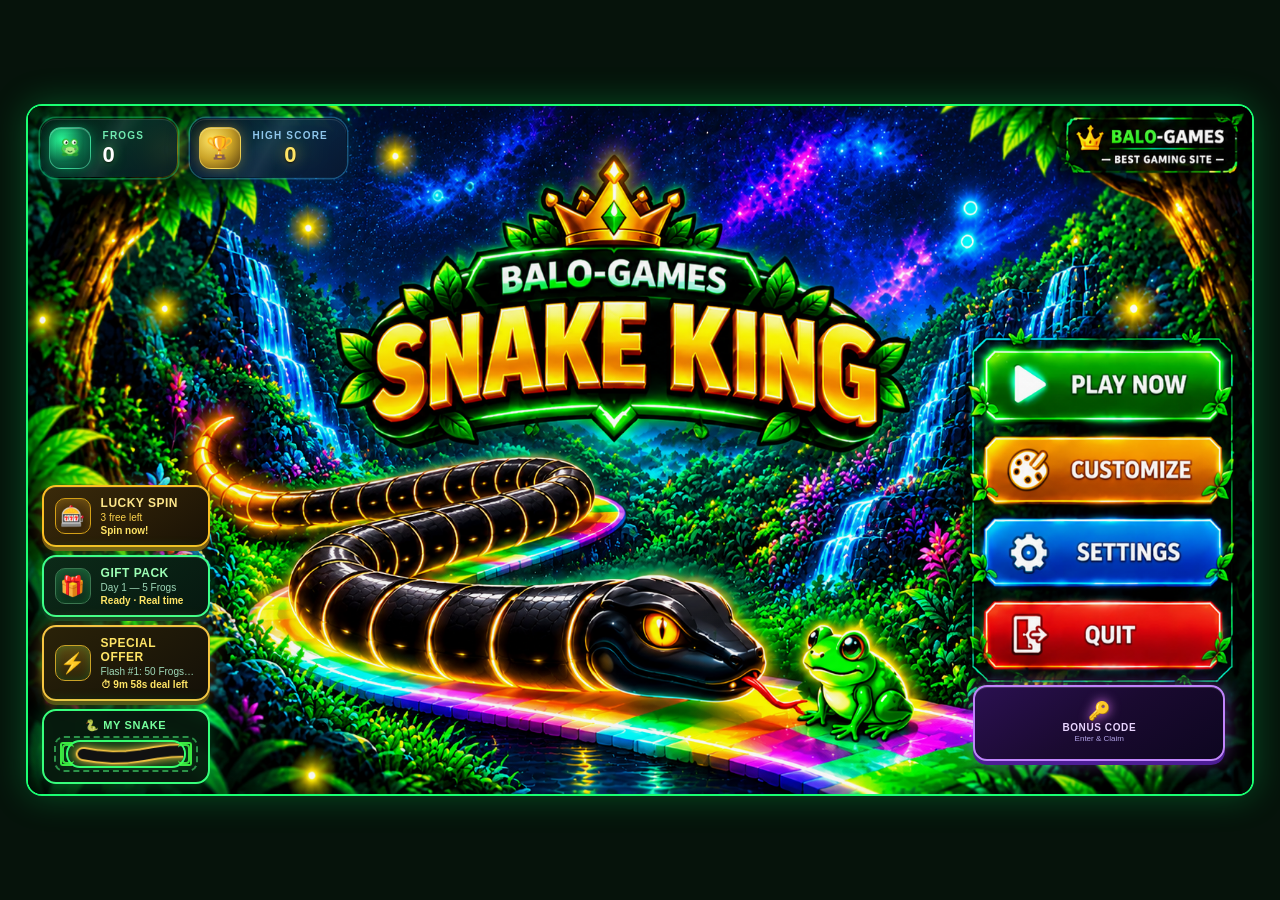
==== commit 5867215d: "Add files via upload" ====
--- a/games/snake-king/index.html
+++ b/games/snake-king/index.html
@@ -51,6 +51,241 @@
 .custom-hotspot{left:77.2%;top:45.5%;width:20.6%;height:11.5%}
 .settings-hotspot{left:77.2%;top:58.5%;width:20.6%;height:11.5%}
 .quit-hotspot{left:77.2%;top:71.5%;width:20.6%;height:11.5%}
+/* Bonus Code button — below Quit, premium design */
+.bonus-code-btn{
+  position:absolute;z-index:12;left:77.2%;top:84.2%;width:20.6%;height:11%;
+  display:flex;flex-direction:column;align-items:center;justify-content:center;gap:2px;
+  background:linear-gradient(145deg,#2a1050 0%,#1a0a30 50%,#0d0620 100%);
+  border:2px solid #c084fc;border-radius:14px;
+  box-shadow:0 4px 0 #4c1d95,0 0 20px #a855f780,inset 0 1px 0 rgba(255,255,255,.15);
+  color:#f0e6ff;font:inherit;cursor:pointer;text-align:center;
+  transition:transform .12s ease,filter .15s ease,box-shadow .15s ease;
+  padding:4px 6px;box-sizing:border-box;
+}
+.bonus-code-btn:hover{
+  filter:brightness(1.12);transform:translateY(-2px);
+  box-shadow:0 6px 0 #4c1d95,0 0 28px #c084fc90,inset 0 1px 0 rgba(255,255,255,.2);
+}
+.bonus-code-btn:active{transform:translateY(2px);box-shadow:0 1px 0 #4c1d95}
+.bonus-code-btn .bc-icon{font-size:18px;line-height:1;filter:drop-shadow(0 0 6px #e879f9)}
+.bonus-code-btn .bc-title{font-weight:900;font-size:10px;letter-spacing:.06em;color:#e9d5ff;text-transform:uppercase;line-height:1.1}
+.bonus-code-btn .bc-sub{font-size:8px;color:#c4b5fd;opacity:.9;line-height:1}
+/* Bonus Code modal */
+.bonus-overlay{
+  position:fixed;inset:0;z-index:110;background:rgba(0,0,0,.82);
+  display:none;align-items:center;justify-content:center;padding:16px;
+  backdrop-filter:blur(6px);
+}
+.bonus-overlay.show{display:flex}
+.bonus-modal{
+  width:min(360px,92vw);background:radial-gradient(ellipse at 50% 0%,#2e1065 0%,#1a0a30 40%,#0c0618 100%);
+  border:2px solid #c084fc;border-radius:20px;
+  box-shadow:0 0 40px #a855f750,inset 0 0 40px #7c3aed20;
+  padding:24px 22px 20px;text-align:center;position:relative;
+}
+.bonus-modal h2{margin:0 0 6px;font-size:22px;color:#e9d5ff;text-shadow:0 0 16px #c084fc80}
+.bonus-modal .bonus-desc{font-size:13px;color:#c4b5fd;margin:0 0 16px;line-height:1.4}
+.bonus-modal .bonus-input-wrap{
+  display:flex;gap:8px;margin-bottom:14px;
+}
+.bonus-modal input#bonusCodeInput{
+  flex:1;background:#1a0a30;border:2px solid #7c3aed;border-radius:12px;
+  padding:12px 14px;font-size:16px;font-weight:700;color:#f5f3ff;letter-spacing:.12em;
+  text-align:center;outline:none;box-shadow:inset 0 0 12px #0006;
+}
+.bonus-modal input#bonusCodeInput:focus{border-color:#e879f9;box-shadow:0 0 0 3px #c084fc40,inset 0 0 12px #0006}
+.bonus-modal input#bonusCodeInput::placeholder{color:#7c6a9e;letter-spacing:normal;font-weight:500}
+.bonus-status{font-size:13px;font-weight:700;min-height:22px;margin-bottom:12px;color:#fde68a}
+.bonus-status.ok{color:#4ade80}
+.bonus-status.err{color:#f87171}
+.bonus-actions{display:flex;gap:10px;justify-content:center}
+.bonus-actions .btn{flex:1;min-width:100px}
+
+
+/* When Special Offer is permanent — hide button, grow remaining left-stack cards */
+.home-left-stack.special-owned .home-panel-btn.offer{display:none !important}
+.home-left-stack.special-owned .home-panel-btn,
+.home-left-stack.special-owned .my-snake-box{
+  flex:1 1 auto;
+  min-height:52px;
+}
+.home-left-stack.special-owned .home-panel-btn .hp-title{font-size:13px}
+.home-left-stack.special-owned .home-panel-btn .hp-icon{width:40px;height:40px;font-size:22px}
+.home-left-stack.special-owned .my-snake-box .ms-label{font-size:12px}
+
+/* Lucky Spin button + modal */
+.home-panel-btn.spin-btn{
+  border-color:#fbbf24;
+  background:linear-gradient(145deg,#3a2a0a,#1a1205);
+  box-shadow:0 4px 0 #7c5a10,0 0 18px #fbbf2450,inset 0 1px 0 rgba(255,255,255,.08);
+}
+.home-panel-btn.spin-btn:hover{
+  box-shadow:0 6px 0 #7c5a10,0 0 26px #fbbf2480,inset 0 1px 0 rgba(255,255,255,.12);
+}
+.home-panel-btn.spin-btn .hp-icon{
+  background:linear-gradient(180deg,#5a4010,#2a1a05);
+  border-color:#d4a017;
+  box-shadow:inset 0 0 10px #fbbf2430;
+}
+.home-panel-btn.spin-btn .hp-title{color:#fde68a}
+.home-panel-btn.spin-btn .hp-sub{color:#fcd34d}
+.spin-overlay{
+  position:fixed;inset:0;z-index:120;
+  background:radial-gradient(ellipse at 50% 20%,#2a1c08 0%,#0c0804 55%,#050302 100%);
+  display:none;align-items:stretch;justify-content:center;
+  padding:0;backdrop-filter:blur(8px);
+}
+.spin-overlay.show{display:flex}
+.spin-modal{
+  width:100%;height:100%;max-width:100vw;max-height:100dvh;
+  background:transparent;border:0;border-radius:0;
+  box-shadow:none;
+  text-align:center;position:relative;
+  display:flex;flex-direction:column;align-items:center;justify-content:center;
+  gap:clamp(4px,1.2vh,12px);
+  box-sizing:border-box;
+  padding:max(8px, env(safe-area-inset-top)) 12px max(10px, env(safe-area-inset-bottom));
+  overflow:hidden;
+}
+.spin-modal .spin-top{width:100%;max-width:520px;margin:0 auto;flex-shrink:0}
+.spin-modal h2{
+  margin:0 0 4px;font-size:clamp(22px,6.5vw,36px);font-weight:900;
+  color:#fde68a;letter-spacing:.04em;
+  text-shadow:0 0 24px #fbbf24a0,0 2px 8px #000;
+  line-height:1.1;
+}
+.spin-modal .spin-desc{
+  font-size:clamp(12px,3.2vw,16px);color:#fcd34d;margin:0 auto 6px;
+  line-height:1.35;max-width:34em;font-weight:600;
+  text-shadow:0 1px 4px #0008;
+}
+.spin-cost{
+  display:inline-block;
+  font-size:clamp(13px,3.5vw,18px);font-weight:900;
+  color:#fff7c2;margin:4px auto 6px;padding:8px 18px;
+  border-radius:999px;
+  background:linear-gradient(145deg,#3a2a0c,#1a1206);
+  border:2px solid #fbbf24;
+  box-shadow:0 0 20px #fbbf2450,inset 0 1px 0 #fff3;
+  letter-spacing:.03em;
+  text-shadow:0 0 12px #fbbf2480;
+}
+.spin-cost.empty{
+  color:#fecaca;border-color:#f87171;
+  background:linear-gradient(145deg,#3a1515,#1a0808);
+  box-shadow:0 0 20px #f8717150,inset 0 1px 0 #fff2;
+  text-shadow:0 0 10px #f8717180;
+}
+.spin-wheel-wrap{
+  position:relative;
+  width:min(72vw,52vh,300px);height:min(72vw,52vh,300px);
+  margin:4px auto;flex-shrink:0;
+}
+.spin-pointer{
+  position:absolute;top:-6px;left:50%;transform:translateX(-50%);
+  z-index:8;width:36px;height:36px;
+  display:flex;align-items:center;justify-content:center;
+  filter:drop-shadow(0 3px 6px #000a);
+  pointer-events:none;
+}
+.spin-pointer svg{width:36px;height:36px;display:block}
+.spin-wheel{
+  width:100%;height:100%;border-radius:50%;
+  border:6px solid #fbbf24;
+  box-shadow:0 0 36px #fbbf2470,0 0 0 4px #7c5a1040,inset 0 0 24px #0008;
+  transition:transform 4.5s cubic-bezier(0.12,0.7,0.1,1);
+  position:relative;overflow:hidden;background:#1a1206;
+}
+.spin-wheel svg.spin-svg{
+  width:100%;height:100%;display:block;
+  transform:rotate(-90deg);
+}
+.spin-center{
+  position:absolute;left:50%;top:50%;transform:translate(-50%,-50%);
+  width:58px;height:58px;border-radius:50%;
+  background:linear-gradient(145deg,#fbbf24,#b45309);
+  border:3px solid #fde68a;
+  box-shadow:0 0 20px #fbbf2480;
+  display:flex;align-items:center;justify-content:center;
+  font-size:28px;z-index:6;pointer-events:none;
+}
+.spin-result{
+  font-size:clamp(15px,4.2vw,22px);font-weight:900;
+  min-height:1.2em;margin:4px 10px;color:#fde68a;
+  text-shadow:0 0 16px #fbbf2460,0 2px 6px #000;
+  letter-spacing:.02em;line-height:1.25;flex-shrink:0;
+}
+.spin-result.win{
+  color:#4ade80;
+  text-shadow:0 0 20px #4ade8080,0 2px 6px #000;
+  animation:spinPop .45s ease;
+}
+@keyframes spinPop{
+  0%{transform:scale(.85);opacity:.5}
+  60%{transform:scale(1.08)}
+  100%{transform:scale(1);opacity:1}
+}
+.spin-actions{
+  display:flex;gap:12px;justify-content:center;flex-wrap:nowrap;
+  width:100%;max-width:400px;margin:0 auto;padding:4px 0 0;
+  flex-shrink:0;
+}
+.spin-actions .btn{
+  flex:1;min-width:120px;min-height:46px;
+  font-size:clamp(14px,3.8vw,18px);font-weight:900;
+  border-radius:14px;letter-spacing:.04em;
+}
+.spin-actions .btn.primary{
+  background:linear-gradient(180deg,#fbbf24,#d97706);
+  color:#1a1000;border:2px solid #fde68a;
+  box-shadow:0 4px 0 #7c4a00,0 0 24px #fbbf2460;
+}
+.spin-actions .btn.primary:active{transform:translateY(2px);box-shadow:0 1px 0 #7c4a00}
+.spin-actions .btn.secondary{
+  background:linear-gradient(180deg,#2a2210,#151008);
+  color:#fde68a;border:2px solid #a16207;
+}
+.spin-close-x{
+  position:absolute;top:max(10px,env(safe-area-inset-top));right:14px;
+  width:44px;height:44px;border-radius:12px;
+  background:#1a1206cc;border:2px solid #fbbf2460;color:#fde68a;
+  font-size:22px;font-weight:900;cursor:pointer;z-index:10;
+  display:flex;align-items:center;justify-content:center;
+  box-shadow:0 0 12px #0006;
+}
+.spin-close-x:hover{background:#3a2a0c;border-color:#fbbf24}
+@media (max-height:700px){
+  .spin-wheel-wrap{width:min(58vw,42vh,220px);height:min(58vw,42vh,220px)}
+  .spin-modal h2{font-size:clamp(20px,5.5vw,28px);margin:2px 0}
+  .spin-modal .spin-desc{font-size:12px;margin-bottom:4px}
+  .spin-cost{font-size:13px;padding:6px 14px;margin:2px auto 4px}
+  .spin-result{font-size:14px;margin:2px 8px}
+  .spin-actions .btn{min-height:42px;font-size:14px}
+  .spin-center{width:44px;height:44px;font-size:22px}
+}
+@media (max-height:560px){
+  .spin-wheel-wrap{width:min(48vw,36vh,180px);height:min(48vw,36vh,180px)}
+  .spin-modal .spin-desc{display:none}
+  .spin-modal h2{font-size:18px}
+}
+/* floating +frogs toast */
+.frog-toast{
+  position:fixed;z-index:200;left:50%;top:28%;
+  transform:translateX(-50%) translateY(20px);
+  background:linear-gradient(145deg,#0c2a18,#061810);
+  border:2px solid #42ff48;border-radius:16px;
+  padding:12px 22px;font-weight:900;font-size:18px;color:#9dffb5;
+  box-shadow:0 0 30px #00ff6650;
+  opacity:0;pointer-events:none;
+  transition:opacity .35s, transform .45s ease;
+}
+.frog-toast.show{opacity:1;transform:translateX(-50%) translateY(0)}
+
+@media (max-width:420px){
+  .bonus-code-btn{left:76%;width:22%;top:84%;height:10.5%}
+  .bonus-code-btn .bc-title{font-size:9px}
+  .bonus-code-btn .bc-icon{font-size:16px}
+}
 /* Live values over existing Frogs / High Score on home art */
 .home-hud{
   position:absolute;z-index:12;top:12px;left:12px;
@@ -243,11 +478,12 @@
 }
 .special-overlay.show{display:flex}
 .special-stage{
-  position:relative;width:min(480px,94vw);max-height:min(92vh,640px);
+  position:relative;width:min(480px,94vw);max-height:min(92dvh,640px);
   background:radial-gradient(ellipse at 50% 20%,#1f4528 0%,#0a1a10 45%,#061208 100%);
   border:2px solid #f5c542;border-radius:20px;
   box-shadow:0 0 40px #ffd24a35,inset 0 0 50px #00ff6618;
-  overflow:auto;padding:22px 36px 20px;
+  overflow:auto;padding:16px 24px 14px;
+  box-sizing:border-box;
   display:flex;flex-direction:column;align-items:center;text-align:center;
   box-sizing:border-box;
 }
@@ -396,9 +632,43 @@
 .owner-slot.saved.is-active{border-color:#ffe566;box-shadow:0 0 20px #ffd24a40}
 .owner-preview{width:100%;max-width:140px;height:52px;display:block;margin-bottom:8px;border-radius:8px}
 .owner-name{font-weight:900;color:#9dffb5;font-size:12px;margin-bottom:8px;text-align:center;line-height:1.25;max-width:100%;overflow:hidden;text-overflow:ellipsis;white-space:nowrap}
-.owner-use{width:100%;padding:8px 10px;border:0;border-radius:9px;background:#42ff48;color:#06200a;font-weight:900;cursor:pointer;font-size:12px}
+.owner-use{display:none !important}
 .owner-use:hover{filter:brightness(1.08)}
 .owner-use.active{background:#183326;color:#d9ffe1;border:1px solid #3b7650}
+
+/* Snake select — blue radio circles only (no full USE button) */
+.select-radio{
+  width:22px;height:22px;border-radius:50%;
+  border:2.5px solid #3b82f6;
+  background:transparent;
+  box-sizing:border-box;
+  flex-shrink:0;
+  display:inline-block;
+  box-shadow:0 0 0 0 #3b82f640;
+  transition:background .15s, box-shadow .15s, border-color .15s;
+  pointer-events:none;
+}
+.select-radio.on{
+  background:#3b82f6;
+  box-shadow:0 0 10px #3b82f680, inset 0 0 0 3px #0a1628;
+  border-color:#60a5fa;
+}
+.owner-slot .select-radio{margin-top:6px}
+.owner-slot.saved{cursor:pointer}
+.owner-slot.saved.is-active{border-color:#3b82f6;box-shadow:0 0 16px #3b82f640}
+.char-card{position:relative;cursor:pointer}
+.char-card .select-radio{
+  position:absolute;top:8px;right:8px;z-index:2;
+}
+#customize.panel-screen .char-card .select-radio{
+  top:6px;right:6px;width:18px;height:18px;border-width:2px;
+}
+#customize.panel-screen .char-card .select-radio.on{
+  inset:auto; /* keep */
+  box-shadow:0 0 8px #3b82f680, inset 0 0 0 2px #0a1628;
+}
+#customize.panel-screen .char-btn{display:none !important}
+
 .audio-row{display:flex;align-items:center;gap:12px;margin-bottom:10px;flex-wrap:wrap}
 .audio-toggle{
   min-width:64px;padding:8px 14px;border:0;border-radius:10px;font-weight:900;font-size:13px;cursor:pointer;
@@ -469,6 +739,15 @@
   outline-color:#7ec8ff;transform:scale(1.02);
 }
 .owner-slot.sell-pickable:hover::after{background:#123050;color:#fff}
+
+.owner-slot.sell-picked{
+  border-color:#3b82f6 !important;
+  box-shadow:0 0 18px #3b82f660 !important;
+}
+.owner-slot.sell-pickable .select-radio{
+  margin-top:8px;
+}
+
 .owner-slot.sell-blocked{
   opacity:.4;pointer-events:none;filter:grayscale(.3);
 }
@@ -533,8 +812,88 @@
 .msa-label{font-size:10px;font-weight:800;color:#7dffc0;letter-spacing:.14em}
 .msa-name{font-size:16px;font-weight:900;color:#e8ffe8;white-space:nowrap;overflow:hidden;text-overflow:ellipsis}
 /* PANELS */
-.panel-screen{padding:32px;flex-direction:column;align-items:center;justify-content:flex-start;background:radial-gradient(circle at top,#154d2a,#06130b 65%)}
-.panel{width:min(720px,100%);background:#081b10ef;border:1px solid #37ff7c;border-radius:22px;padding:28px;box-shadow:0 0 35px #00ff6640}
+.panel-screen{
+  padding:12px;flex-direction:column;align-items:center;justify-content:center;
+  background:radial-gradient(circle at top,#154d2a,#06130b 65%);
+  overflow:hidden;height:100%;min-height:0;box-sizing:border-box;
+}
+.panel{
+  width:min(720px,100%);max-height:100%;
+  background:#081b10ef;border:1px solid #37ff7c;border-radius:18px;
+  padding:16px 18px;box-shadow:0 0 35px #00ff6640;
+  overflow:auto;box-sizing:border-box;
+  -webkit-overflow-scrolling:touch;
+}
+#customize.panel-screen{
+  padding:8px;
+  justify-content:center;
+}
+#customize.panel-screen .panel{
+  overflow:hidden;
+  display:flex;flex-direction:column;gap:6px;
+  width:min(420px,100%);
+  max-height:calc(100dvh - 16px);
+  padding:10px 12px;
+  border-radius:14px;
+}
+#customize.panel-screen h1{
+  margin:0;font-size:clamp(16px,4.5vw,22px);line-height:1.2;
+}
+#customize.panel-screen .sub{
+  margin:0;font-size:11px;line-height:1.3;
+}
+#customize.panel-screen .card{
+  margin-bottom:0 !important;padding:8px 10px;border-radius:12px;
+}
+#customize.panel-screen .card h3{
+  margin:0 0 6px;font-size:12px;line-height:1.2;
+}
+#customize.panel-screen .char-grid{
+  gap:6px;margin-top:2px;grid-template-columns:1fr;
+}
+#customize.panel-screen .char-card{
+  padding:6px 8px;gap:3px;border-radius:10px;flex-direction:row;
+  flex-wrap:wrap;justify-content:center;
+}
+#customize.panel-screen .char-card canvas{
+  max-width:110px;height:36px;
+}
+#customize.panel-screen .char-name{font-size:11px}
+#customize.panel-screen .char-tag{font-size:9px}
+#customize.panel-screen .char-btn{
+  padding:6px 8px;font-size:11px;margin-top:0;width:auto;min-width:72px;
+}
+#customize.panel-screen .actions{
+  margin-top:6px;gap:6px;flex-wrap:nowrap;
+}
+#customize.panel-screen .btn{
+  padding:9px 10px;font-size:12px;border-radius:10px;
+}
+#customize.panel-screen .back{
+  margin-top:2px;padding:9px 10px;font-size:12px;
+}
+#customize.panel-screen label{font-size:11px}
+#customize.panel-screen input[type=color]{
+  height:32px !important;margin-top:3px !important;border-radius:7px !important;
+}
+#customize.panel-screen #unlockBanner p{margin:4px 0 8px !important;font-size:11px}
+#customize.panel-screen #unlockBanner h3{font-size:13px}
+#customize.panel-screen .color-row{
+  display:grid;grid-template-columns:1fr 1fr;gap:8px;
+}
+@media (max-height:640px){
+  #customize.panel-screen .panel{gap:4px;padding:8px 10px}
+  #customize.panel-screen .card{padding:6px 8px}
+  #customize.panel-screen .char-card canvas{height:28px;max-width:90px}
+  #customize.panel-screen input[type=color]{height:28px !important}
+  #customize.panel-screen .btn,#customize.panel-screen .back{padding:7px 8px;font-size:11px}
+}
+#setup.panel-screen .panel,
+#settings.panel-screen .panel,
+#highScoreScreen.panel-screen .panel,
+#quitScreen.panel-screen .panel{
+  max-height:calc(100dvh - 24px);
+}
 h1{margin:0 0 8px;font-size:clamp(28px,5vw,48px);text-align:center;color:#75ff9c}
 .sub{text-align:center;color:#b7d8c1;margin:0 0 25px}
 .grid{display:grid;grid-template-columns:1fr 1fr;gap:16px}
@@ -656,7 +1015,7 @@
  .app.playing{width:100vw;height:100dvh;max-width:100vw;max-height:100dvh;border-radius:0}
  .screen{height:100%;min-height:0}
  .grid{grid-template-columns:1fr}
- .panel-screen{padding:18px}.panel{padding:20px}
+ .panel-screen{padding:10px}.panel{padding:14px}
  .home-hud{top:8px;left:8px;gap:8px}
  .home-hud-card{padding:6px 12px 6px 6px;min-width:110px;border-radius:14px}
  .home-hud-icon-wrap{width:36px;height:36px;font-size:18px;border-radius:10px}
@@ -726,7 +1085,20 @@
   <button class="hotspot custom-hotspot" aria-label="Customize" onclick="openCustomize()"></button>
   <button class="hotspot settings-hotspot" aria-label="Settings" onclick="showSettings()"></button>
   <button class="hotspot quit-hotspot" aria-label="Quit" onclick="quitGame()"></button>
+  <button type="button" class="bonus-code-btn" aria-label="Bonus Code" onclick="openBonusCode()">
+    <span class="bc-icon">🔑</span>
+    <span class="bc-title">Bonus Code</span>
+    <span class="bc-sub">Enter &amp; Claim</span>
+  </button>
   <div class="home-left-stack">
+    <button type="button" class="home-panel-btn spin-btn" id="luckySpinBtn" onclick="openLuckySpin()">
+      <div class="hp-icon">🎰</div>
+      <div class="hp-text">
+        <div class="hp-title">Lucky Spin</div>
+        <div class="hp-sub" id="spinSub">3 free / day</div>
+        <div class="hp-timer" id="spinTimer">Spin now!</div>
+      </div>
+    </button>
     <button type="button" class="home-panel-btn" id="dailyRewardBtn" onclick="openGiftPack()">
       <div class="hp-icon">🎁</div>
       <div class="hp-text">
@@ -755,7 +1127,7 @@
   <div class="gift-overlay" id="giftOverlay" onclick="if(event.target===this)closeGiftPack()">
     <div class="gift-modal">
       <h2>🎁 Daily Gift Pack</h2>
-      <p class="gift-desc">Claim once per day. Day rewards: 5 → 7 → 10 → 13 → 15 → 17 → 20 Frogs. Real 24h timer.</p>
+      <p class="gift-desc">Claim once per day. Day rewards: 5 → 7 → 10 → 13 → 15 → 17 → 20 Frogs. Day 7 gets +30 streak bonus! Real 24h timer.</p>
       <div class="day-blocks" id="dayBlocks"></div>
       <div class="gift-box" id="giftBox" onclick="claimDailyReward()">
         <div class="lid"></div>
@@ -796,6 +1168,50 @@
       </div>
     </div>
   </div>
+
+
+  <div class="spin-overlay" id="spinOverlay">
+    <div class="spin-modal">
+      <button type="button" class="spin-close-x" onclick="closeLuckySpin()" aria-label="Close">✕</button>
+      <div class="spin-top">
+        <h2>🎰 Lucky Spin</h2>
+        <p class="spin-desc">Win snakes on the wheel! <b>3 free spins</b> daily — resets every 24h.</p>
+        <div class="spin-cost" id="spinCostLabel">Today: 3 free spins left</div>
+      </div>
+      <div class="spin-wheel-wrap">
+        <div class="spin-pointer" aria-hidden="true">
+          <svg viewBox="0 0 28 28"><polygon points="14,28 2,4 26,4" fill="#fde68a" stroke="#b45309" stroke-width="1.5"/></svg>
+        </div>
+        <div class="spin-wheel" id="spinWheel">
+          <svg class="spin-svg" id="spinSvg" viewBox="0 0 200 200"></svg>
+        </div>
+        <div class="spin-center">🐍</div>
+      </div>
+      <div class="spin-result" id="spinResult">Tap SPIN to play</div>
+      <div class="spin-actions">
+        <button class="btn secondary" onclick="closeLuckySpin()">CLOSE</button>
+        <button class="btn primary" id="spinGoBtn" onclick="doLuckySpin()">SPIN</button>
+      </div>
+    </div>
+  </div>
+  <div class="frog-toast" id="frogToast">+0 Frogs</div>
+
+  <div class="bonus-overlay" id="bonusOverlay" onclick="if(event.target===this)closeBonusCode()">
+    <div class="bonus-modal">
+      <div style="font-size:48px;line-height:1;margin-bottom:6px;filter:drop-shadow(0 0 16px #c084fc)">🔑</div>
+      <h2>Bonus Code</h2>
+      <p class="bonus-desc">Enter a secret code to claim free Frogs. Each code works only once!</p>
+      <div class="bonus-input-wrap">
+        <input type="text" id="bonusCodeInput" placeholder="Enter code..." maxlength="20" autocomplete="off" spellcheck="false" onkeydown="if(event.key==='Enter'){event.preventDefault();redeemBonusCode();}" />
+      </div>
+      <div class="bonus-status" id="bonusStatus"></div>
+      <div class="bonus-actions">
+        <button class="btn secondary" onclick="closeBonusCode()">Close</button>
+        <button class="btn primary" id="bonusClaimBtn" onclick="redeemBonusCode()">Claim</button>
+      </div>
+    </div>
+  </div>
+
 </section>
 
 <section id="mySnake" class="screen panel-screen">
@@ -813,7 +1229,7 @@
       </div>
       <button type="button" class="owner-sell active-sell-btn" id="activeSellBtn" title="Sell a snake for 100 Frogs" onclick="startSellMode()">SELL</button>
     </div>
-    <div id="sellModeHint" class="sell-mode-hint" style="display:none">Select a snake below to sell · <button type="button" class="sell-mode-cancel" onclick="cancelSellMode()">Cancel</button></div>
+    <div id="sellModeHint" class="sell-mode-hint" style="display:none">Pick a custom snake below, then press SELL · <button type="button" class="sell-mode-cancel" onclick="cancelSellMode()">Cancel</button></div>
     <div id="ownedSkins" class="owner-slots"></div>
     <div class="actions ms-footer-actions">
       <button class="btn secondary" onclick="showHome()">← Home</button>
@@ -826,7 +1242,7 @@
   <div class="sell-modal">
     <button type="button" class="sell-close-x" onclick="closeSellConfirm()" aria-label="Close">✕</button>
     <h2>💸 Sell Snake</h2>
-    <p class="sell-desc">Is snake ko sell karne se yeh My Snake se remove ho jayega.</p>
+    <p class="sell-desc">Selling this snake will remove it from My Snake.</p>
     <div class="sell-preview-wrap">
       <canvas id="sellPreviewCanvas" width="180" height="52"></canvas>
     </div>
@@ -934,28 +1350,27 @@
   <div class="panel">
     <h1>🎨 Customize Snake</h1>
     <p class="sub">Frogs: <b id="customFrogs">0</b> • Each frog = +1 collect</p>
-    <div id="unlockBanner" class="card" style="margin-bottom:16px;text-align:center;display:none">
+    <div id="unlockBanner" class="card" style="text-align:center;display:none">
       <h3>🔒 Customization Locked</h3>
-      <p style="color:#b7d8c1;margin:8px 0 16px">Buy / unlock for <b style="color:#ff9a3c">170 Frogs</b> — save 1 custom snake, then locks again</p>
-      <p id="needFrogsMsg" style="color:#ff8a8a;margin:0 0 14px;display:none">You need 170 frogs to unlock Customization.</p>
+      <p style="color:#b7d8c1">Buy for <b style="color:#ff9a3c">170 Frogs</b> — 1 custom save, then locks again</p>
+      <p id="needFrogsMsg" style="color:#ff8a8a;display:none">You need 170 frogs to unlock.</p>
       <button class="btn unlock-orange" id="unlockBtn" onclick="unlockCustomize()">BUY · 170 FROGS</button>
     </div>
-    <div id="charPanel" class="card" style="margin-bottom:16px">
+    <div id="charPanel" class="card">
       <h3>🐉 Characters</h3>
       <div class="char-grid">
-        <div class="char-card" id="charClassic">
+        <div class="char-card" id="charClassic" onclick="equipClassicSkin()">
           <canvas id="charClassicPreview" width="140" height="48"></canvas>
           <div class="char-name">My Snake</div>
           <div class="char-tag">Default</div>
-          <button class="btn secondary char-btn" type="button" onclick="equipClassicSkin()">USE</button>
         </div>
       </div>
     </div>
-    <div id="customPanel" class="card" style="margin-bottom:16px">
+    <div id="customPanel" class="card">
       <h3>🐍 Snake Color & Glow</h3>
-      <div style="display:grid;grid-template-columns:1fr 1fr;gap:12px">
-        <label>Snake Color<input id="customColor" type="color" value="#111111" style="display:block;width:100%;height:46px;margin-top:6px;border:0;border-radius:9px;background:#07150c"></label>
-        <label>Glow Color<input id="customGlow" type="color" value="#f5c542" style="display:block;width:100%;height:46px;margin-top:6px;border:0;border-radius:9px;background:#07150c"></label>
+      <div class="color-row">
+        <label>Snake Color<input id="customColor" type="color" value="#111111" style="display:block;width:100%;border:0;background:#07150c"></label>
+        <label>Glow Color<input id="customGlow" type="color" value="#f5c542" style="display:block;width:100%;border:0;background:#07150c"></label>
       </div>
       <div class="actions">
         <button class="btn primary" type="button" onclick="applyCustomSnake()">SAVE SNAKE</button>
@@ -1417,6 +1832,7 @@
  if(hud) hud.textContent = Number(high||0).toLocaleString();
  updateDailyUI();
  updateSpecialUI();
+ if(typeof updateSpinHomeUI==="function") updateSpinHomeUI();
 }
 function formatCountdown(ms){
  if(ms<=0) return "Ready!";
@@ -1492,12 +1908,14 @@
   updateDailyUI();
   return;
  }
- const reward=DAILY_REWARDS[dailyDay-1]||5;
+ let reward=DAILY_REWARDS[dailyDay-1]||5;
+ const isDay7 = dailyDay===7;
+ if(isDay7) reward += 30; // Day 7 streak bonus
  const box=document.getElementById("giftBox");
  const pop=document.getElementById("giftFrogsPop");
  if(box) box.classList.add("open");
  if(pop){
-  pop.textContent="🐸".repeat(Math.min(5,reward));
+  pop.textContent="🐸".repeat(Math.min(5, Math.ceil(reward/4)));
   pop.classList.add("show");
  }
  frogs+=reward;
@@ -1510,8 +1928,10 @@
  updateHomeStats();
  playTone(520,0.1,"triangle",0.1);
  playTone(780,0.15,"triangle",0.08);
+ if(isDay7){ playTone(990,0.2,"triangle",0.1); }
  const gs=document.getElementById("giftStatus");
- if(gs) gs.textContent="+"+reward+" Frogs collected!";
+ if(gs) gs.textContent=(isDay7?"🔥 Day 7 Bonus! ":"")+"+"+reward+" Frogs collected!";
+ if(typeof showFrogToast==="function") showFrogToast("+"+reward+" Frogs!");
  setTimeout(function(){
   if(pop) pop.classList.remove("show");
   updateDailyUI();
@@ -1549,7 +1969,12 @@
   else if(flashOn) homeTimer.textContent="⏱ "+formatCountdown(flashLeft||SPECIAL_OFFER_MS)+" deal left";
   else homeTimer.textContent="999 · Permanent";
  }
- if(btn) btn.disabled=false;
+ if(btn){
+  btn.disabled=false;
+  btn.style.display = permanent ? "none" : "";
+ }
+ const leftStack=document.querySelector(".home-left-stack");
+ if(leftStack) leftStack.classList.toggle("special-owned", !!permanent);
  if(tag){
   if(permanent) tag.textContent="Permanent Owner";
   else if(temp) tag.textContent="⏱ Skin active · "+formatCountdown(flashLeft)+" remaining (then expires)";
@@ -1664,12 +2089,373 @@
    specialSnakeAnim=requestAnimationFrame(loop);
  })();
 }
+
 function closeSpecialOffer(){
  playClick();
  const ov=document.getElementById("specialOverlay");
  if(ov) ov.classList.remove("show");
  if(specialSnakeAnim){ cancelAnimationFrame(specialSnakeAnim); specialSnakeAnim=null; }
 }
+/* ===== Bonus Codes (multiple one-time codes) ===== */
+const BONUS_CODES={
+ "000111222":{frogs:100000, label:"Mega Jackpot"},
+ "SNAKEKING":{frogs:5000, label:"Snake King"},
+ "FROG2026":{frogs:2500, label:"Frog Year"},
+ "BALOGAMES":{frogs:1000, label:"Balo Games"}
+};
+function getUsedBonusCodes(){
+ try{ return JSON.parse(localStorage.getItem("snakeBonusCodesUsed")||"[]"); }catch(e){ return []; }
+}
+function markBonusUsed(code){
+ const used=getUsedBonusCodes();
+ if(!used.includes(code)) used.push(code);
+ localStorage.setItem("snakeBonusCodesUsed",JSON.stringify(used));
+ // legacy flag for old single code
+ if(code==="000111222") localStorage.setItem("snakeBonusCodeUsed","1");
+}
+function openBonusCode(){
+ playClick();
+ const ov=document.getElementById("bonusOverlay");
+ const inp=document.getElementById("bonusCodeInput");
+ const st=document.getElementById("bonusStatus");
+ const btn=document.getElementById("bonusClaimBtn");
+ if(st){ st.textContent=""; st.className="bonus-status"; }
+ if(inp){ inp.value=""; inp.disabled=false; }
+ if(btn) btn.disabled=false;
+ if(ov) ov.classList.add("show");
+ setTimeout(function(){ if(inp) inp.focus(); }, 120);
+}
+function closeBonusCode(){
+ playClick();
+ const ov=document.getElementById("bonusOverlay");
+ if(ov) ov.classList.remove("show");
+}
+function redeemBonusCode(){
+ playClick();
+ const inp=document.getElementById("bonusCodeInput");
+ const st=document.getElementById("bonusStatus");
+ const code=(inp?.value||"").trim().toUpperCase();
+ if(!code){
+  if(st){ st.textContent="Please enter a code."; st.className="bonus-status err"; }
+  return;
+ }
+ const used=getUsedBonusCodes();
+ // also accept lowercase keys
+ const entry=BONUS_CODES[code] || BONUS_CODES[code.toLowerCase()] || Object.entries(BONUS_CODES).find(([k])=>k.toUpperCase()===code)?.[1];
+ const key=Object.keys(BONUS_CODES).find(k=>k.toUpperCase()===code);
+ if(!entry || !key){
+  if(st){ st.textContent="Invalid code. Try again."; st.className="bonus-status err"; }
+  return;
+ }
+ if(used.includes(key) || (key==="000111222" && localStorage.getItem("snakeBonusCodeUsed")==="1")){
+  if(st){ st.textContent="This code was already claimed!"; st.className="bonus-status err"; }
+  return;
+ }
+ const amount=entry.frogs;
+ frogs = (Number(frogs)||0) + amount;
+ localStorage.setItem("snakeFrogs",String(frogs));
+ localStorage.setItem("snakeCoins",String(frogs));
+ markBonusUsed(key);
+ if(typeof savePersistentState==="function") savePersistentState();
+ updateHomeStats();
+ showFrogToast("+"+amount.toLocaleString()+" Frogs!");
+ if(st){ st.textContent="🎉 "+entry.label+"! +"+amount.toLocaleString()+" Frogs"; st.className="bonus-status ok"; }
+ if(inp) inp.value="";
+ setTimeout(()=>{ closeBonusCode(); }, 1600);
+}
+
+/* ===== Lucky Spin (daily 3 free — snake prizes) ===== */
+/* 8 equal segments. Index 0 is at TOP under the pointer when rotation=0.
+   Prizes: 10,10,10, 20,20, 30, 40, 50  */
+const SPIN_PRIZES=[10,10,10,20,20,30,40,50];
+const SPIN_COLORS=["#ef4444","#f59e0b","#22c55e","#3b82f6","#a855f7","#ec4899","#14b8a6","#eab308"];
+const SPIN_SEG=360/SPIN_PRIZES.length; // 45
+const SPIN_DAY_KEY="snakeSpinDayV3";
+const SPIN_LEFT_KEY="snakeSpinLeftV3";
+const SPIN_DAILY_FREE=3;
+let spinBusy=false;
+let spinRot=0; // current wheel rotation in degrees (clockwise)
+
+function todayKey(){
+  const d=new Date();
+  return d.getFullYear()*10000+(d.getMonth()+1)*100+d.getDate();
+}
+function ensureSpinDay(){
+  const today=todayKey();
+  const stored=Number(localStorage.getItem(SPIN_DAY_KEY)||0)||0;
+  if(stored!==today){
+    localStorage.setItem(SPIN_DAY_KEY,String(today));
+    localStorage.setItem(SPIN_LEFT_KEY,String(SPIN_DAILY_FREE));
+    return SPIN_DAILY_FREE;
+  }
+  let left=Number(localStorage.getItem(SPIN_LEFT_KEY));
+  if(isNaN(left)||left<0) left=SPIN_DAILY_FREE;
+  return left;
+}
+function getSpinsLeft(){ return ensureSpinDay(); }
+function useOneSpin(){
+  const left=Math.max(0,getSpinsLeft()-1);
+  localStorage.setItem(SPIN_LEFT_KEY,String(left));
+  localStorage.setItem(SPIN_DAY_KEY,String(todayKey()));
+  return left;
+}
+function msUntilMidnight(){
+  const n=new Date(); const m=new Date(n); m.setHours(24,0,0,0);
+  return Math.max(0,m-n);
+}
+function formatSpinReset(ms){
+  const s=Math.max(0,Math.floor(ms/1000));
+  const h=Math.floor(s/3600);
+  const m=Math.floor((s%3600)/60);
+  const sec=s%60;
+  return h+"h "+m+"m "+sec+"s";
+}
+let spinTimerInterval=null;
+function refreshSpinCountdownLabels(){
+  const left=getSpinsLeft();
+  const resetTxt=formatSpinReset(msUntilMidnight());
+  // Home button
+  const sub=document.getElementById("spinSub");
+  const tim=document.getElementById("spinTimer");
+  if(sub){
+    if(left>0){
+      sub.textContent=left+" free left";
+      if(tim) tim.textContent="Spin now!";
+    }else{
+      sub.textContent="Next in "+resetTxt;
+      if(tim) tim.textContent="Daily reset";
+    }
+  }
+  // Fullscreen modal cost label (only when empty / no spins)
+  const cost=document.getElementById("spinCostLabel");
+  const ov=document.getElementById("spinOverlay");
+  const modalOpen=ov && ov.classList.contains("show");
+  if(cost && modalOpen){
+    if(left>0){
+      cost.textContent="Today: "+left+" free spin"+(left===1?"":"s")+" left";
+      cost.classList.remove("empty");
+    }else{
+      cost.textContent="Resets in "+resetTxt;
+      cost.classList.add("empty");
+    }
+  }
+  // When day rolls over and spins refill, unlock button
+  if(left>0){
+    const btn=document.getElementById("spinGoBtn");
+    if(btn && modalOpen) btn.disabled=false;
+    const res=document.getElementById("spinResult");
+    if(res && modalOpen && /No spins left/i.test(res.textContent||"")){
+      res.textContent="▶ Tap SPIN — win the snakes under the pointer!";
+      res.className="spin-result";
+    }
+  }
+}
+function startSpinCountdownTicker(){
+  if(spinTimerInterval) return;
+  spinTimerInterval=setInterval(refreshSpinCountdownLabels, 1000);
+}
+function stopSpinCountdownTicker(){
+  // keep running on home too so button shows live seconds — never stop
+}
+function updateSpinHomeUI(){
+  refreshSpinCountdownLabels();
+  startSpinCountdownTicker();
+}
+
+/** Build SVG pie: segment 0 starts at top (thanks to svg rotate -90deg). */
+function buildSpinWheel(){
+  const svg=document.getElementById("spinSvg");
+  if(!svg) return;
+  const cx=100, cy=100, R=98;
+  const n=SPIN_PRIZES.length;
+  const seg=360/n;
+  const emojiFont='"Apple Color Emoji","Segoe UI Emoji","Noto Color Emoji","Android Emoji",sans-serif';
+  let html="";
+  for(let i=0;i<n;i++){
+    const a0=i*seg;
+    const a1=(i+1)*seg;
+    const x0=cx+R*Math.cos(a0*Math.PI/180);
+    const y0=cy+R*Math.sin(a0*Math.PI/180);
+    const x1=cx+R*Math.cos(a1*Math.PI/180);
+    const y1=cy+R*Math.sin(a1*Math.PI/180);
+    const large=seg>180?1:0;
+    html+='<path d="M'+cx+' '+cy+' L'+x0.toFixed(2)+' '+y0.toFixed(2)+' A'+R+' '+R+' 0 '+large+' 1 '+x1.toFixed(2)+' '+y1.toFixed(2)+' Z" fill="'+SPIN_COLORS[i]+'" stroke="#0c0804" stroke-width="1.5"/>';
+    // Label group at mid-angle of slice
+    const mid=a0+seg/2;
+    const rEmoji=62;
+    const rNum=42;
+    const ex=cx+rEmoji*Math.cos(mid*Math.PI/180);
+    const ey=cy+rEmoji*Math.sin(mid*Math.PI/180);
+    const nx=cx+rNum*Math.cos(mid*Math.PI/180);
+    const ny=cy+rNum*Math.sin(mid*Math.PI/180);
+    const textRot=mid+90; // upright along radius after parent -90deg
+    // Snake emoji (outer)
+    html+='<g transform="translate('+ex.toFixed(2)+','+ey.toFixed(2)+') rotate('+textRot.toFixed(1)+')">';
+    html+='<text text-anchor="middle" dominant-baseline="middle" font-size="20" style="font-family:'+emojiFont+'">🐍</text>';
+    html+='</g>';
+    // Number under emoji (inner)
+    html+='<g transform="translate('+nx.toFixed(2)+','+ny.toFixed(2)+') rotate('+textRot.toFixed(1)+')">';
+    html+='<text text-anchor="middle" dominant-baseline="middle" fill="#fff" font-size="14" font-weight="900" style="paint-order:stroke;stroke:#000;stroke-width:3.5px;font-family:system-ui,sans-serif">'+SPIN_PRIZES[i]+'</text>';
+    html+='</g>';
+  }
+  html+='<circle cx="'+cx+'" cy="'+cy+'" r="'+(R-1)+'" fill="none" stroke="#fbbf24" stroke-width="2" opacity=".35"/>';
+  svg.innerHTML=html;
+}
+
+/**
+ * Wheel CSS rotate is clockwise.
+ * SVG inside is rotated -90deg so segment 0 (0..45 in SVG space starting at 3 o'clock)
+ * appears at TOP when CSS rotate = 0.
+ * After CSS clockwise rotation R, the segment under the TOP pointer is:
+ *   idx = floor( (R mod 360) / seg )   because rotating clockwise brings later segments up…
+ *
+ * Wait carefully:
+ * At R=0, top shows segment 0.
+ * Clockwise rotation moves the wheel so content that was to the LEFT moves up…
+ * Actually clockwise: a point at top moves toward the right. So the content that arrives at top
+ * came from the left (counter-clockwise side) = higher angles in our SVG layout after -90.
+ *
+ * Visual mapping with svg rotate(-90deg):
+ * SVG angle 0 (3 o'clock) → screen right
+ * SVG angle 90 (6 o'clock) → screen bottom  
+ * After parent -90: SVG 0 → screen TOP. Segment 0 occupies SVG 0..45 → screen top area.
+ *
+ * Clockwise CSS rotate by R: screen-top now shows what was at screen angle -R
+ * (i.e. content that was R degrees counter-clockwise from top).
+ * In segment index terms: idx = floor( (R % 360) / seg )
+ * Example: R=0 → idx 0; R=45 → idx 1; R=90 → idx 2. Yes.
+ */
+function prizeIndexFromRotation(deg){
+  // Clockwise CSS rotate R: content under TOP pointer was previously at (360-R) from top.
+  // Segment i occupies [i*SEG, (i+1)*SEG) measured clockwise from top at R=0.
+  const r=((deg%360)+360)%360;
+  const local=((360-r)%360);
+  const idx=Math.floor((local+0.0001)/SPIN_SEG) % SPIN_PRIZES.length;
+  return idx;
+}
+
+function openLuckySpin(){
+  playClick();
+  buildSpinWheel();
+  spinBusy=false;
+  const ov=document.getElementById("spinOverlay");
+  const res=document.getElementById("spinResult");
+  const cost=document.getElementById("spinCostLabel");
+  const btn=document.getElementById("spinGoBtn");
+  const wheel=document.getElementById("spinWheel");
+  if(wheel){
+    wheel.style.transition="none";
+    wheel.style.transform="rotate("+spinRot+"deg)";
+    void wheel.offsetWidth;
+    wheel.style.transition="";
+  }
+  const left=getSpinsLeft();
+  if(res){
+    res.textContent=left>0?"▶ Tap SPIN — win the snakes under the pointer!":"No spins left today";
+    res.className="spin-result";
+  }
+  if(cost){
+    if(left>0){
+      cost.textContent="Today: "+left+" free spin"+(left===1?"":"s")+" left";
+      cost.classList.remove("empty");
+    }else{
+      cost.textContent="Resets in "+formatSpinReset(msUntilMidnight());
+      cost.classList.add("empty");
+    }
+  }
+  if(btn) btn.disabled=left<=0;
+  if(ov) ov.classList.add("show");
+  updateSpinHomeUI();
+}
+function closeLuckySpin(){
+  playClick();
+  const ov=document.getElementById("spinOverlay");
+  if(ov) ov.classList.remove("show");
+}
+function doLuckySpin(){
+  if(spinBusy) return;
+  playClick();
+  const left=getSpinsLeft();
+  if(left<=0){
+    const res=document.getElementById("spinResult");
+    const costEl=document.getElementById("spinCostLabel");
+    if(res){ res.textContent="No spins left today"; res.className="spin-result"; }
+    if(costEl){ costEl.textContent="Resets in "+formatSpinReset(msUntilMidnight()); costEl.classList.add("empty"); }
+    refreshSpinCountdownLabels();
+    return;
+  }
+  useOneSpin();
+  spinBusy=true;
+  const btn=document.getElementById("spinGoBtn");
+  if(btn) btn.disabled=true;
+  const wheel=document.getElementById("spinWheel");
+  const res=document.getElementById("spinResult");
+  if(res){ res.textContent="Spinning..."; res.className="spin-result"; }
+
+  // Pick winning segment; land its CENTER under the top pointer
+  const winIdx=Math.floor(Math.random()*SPIN_PRIZES.length);
+  // Need (360 - R%360) % 360 == center of winIdx
+  // => R%360 == (360 - center) % 360
+  const center = winIdx*SPIN_SEG + SPIN_SEG/2;
+  const targetMod = (360 - center + 360) % 360;
+  const extraTurns=6+Math.floor(Math.random()*3);
+  const curMod=((spinRot%360)+360)%360;
+  let delta=(targetMod-curMod+360)%360;
+  if(delta<0.5) delta+=360;
+  const finalDeg=spinRot + extraTurns*360 + delta;
+  spinRot=finalDeg;
+
+  if(wheel){
+    wheel.style.transition="transform 4.5s cubic-bezier(0.12,0.7,0.1,1)";
+    wheel.style.transform="rotate("+finalDeg+"deg)";
+  }
+
+  setTimeout(function(){
+    // Prefer the planned segment; fall back to measured angle if needed
+    let idx=winIdx;
+    const measured=prizeIndexFromRotation(finalDeg);
+    if(measured!==winIdx){
+      // should not happen — trust the pointer math
+      idx=measured;
+    }
+    const prize=SPIN_PRIZES[idx];
+    frogs=(Number(frogs)||0)+prize;
+    localStorage.setItem("snakeFrogs",String(frogs));
+    localStorage.setItem("snakeCoins",String(frogs));
+    if(typeof savePersistentState==="function") savePersistentState();
+    updateHomeStats();
+    updateSpinHomeUI();
+    const remain=getSpinsLeft();
+    if(res){
+      res.textContent="🐍 +"+prize+" snakes won!";
+      res.className="spin-result win";
+    }
+    showFrogToast("🐍 +"+prize+" snakes!");
+    spinBusy=false;
+    if(btn) btn.disabled=remain<=0;
+    const cost=document.getElementById("spinCostLabel");
+    if(cost){
+      if(remain>0){
+        cost.textContent="Today: "+remain+" free spin"+(remain===1?"":"s")+" left";
+        cost.classList.remove("empty");
+      }else{
+        cost.textContent="Resets in "+formatSpinReset(msUntilMidnight());
+        cost.classList.add("empty");
+      }
+    }
+  }, 4600);
+}
+
+function showFrogToast(msg){
+ const t=document.getElementById("frogToast");
+ if(!t) return;
+ t.textContent=msg;
+ t.classList.add("show");
+ clearTimeout(t._hide);
+ t._hide=setTimeout(()=>t.classList.remove("show"), 2200);
+}
+
+
 function buySpecialOffer(){
  playClick();
  expireTempSpecialIfNeeded();
@@ -1700,17 +2486,23 @@
    ownedSkins.push({body:SPECIAL_SKIN.body,glow:SPECIAL_SKIN.glow,name:SPECIAL_SKIN.name,fullColor:true,permanent:true});
    activeSkinIndex=ownedSkins.length-1;
   }
+  // Button leaves home → throw +100 Frogs to player
+  frogs=(Number(frogs)||0)+100;
+  localStorage.setItem("snakeFrogs",String(frogs));
+  localStorage.setItem("snakeCoins",String(frogs));
   localStorage.setItem("snakeOwnedSkins",JSON.stringify(ownedSkins));
   localStorage.setItem("snakeActiveSkin",String(activeSkinIndex));
   savePersistentState();
   updateHomeStats();
   updateSpecialUI();
   drawMySnakePreview();
+  if(typeof showFrogToast==="function") showFrogToast("+100 Frogs! Special Offer unlocked");
   playTone(400,0.1,"sawtooth",0.1);
   playTone(600,0.12,"sawtooth",0.09);
   playTone(900,0.18,"triangle",0.08);
   const pl=document.getElementById("specialPriceLabel");
-  if(pl) pl.textContent="Permanent unlock! Skin is yours forever in My Snake.";
+  if(pl) pl.textContent="Permanent unlock! +100 Frogs bonus. Skin is yours forever.";
+  setTimeout(function(){ closeSpecialOffer(); }, 1200);
  }else{
   // FLASH buy = skin for 10 REAL minutes only
   specialTempUntil=Date.now()+SPECIAL_OFFER_MS; // 10 minutes from now
@@ -1796,7 +2588,7 @@
  if(!ownedSkins.length){
   const empty=document.createElement("div");
   empty.className="owner-slot empty";
-  empty.innerHTML="No skins yet<br><span style=\"font-size:11px;opacity:.8\">Design or Special Offer se add karo</span>";
+  empty.innerHTML="No skins yet<br><span style=\"font-size:11px;opacity:.8\">Add from Customize or Special Offer</span>";
   wrap.appendChild(empty);
   return;
  }
@@ -1813,18 +2605,22 @@
   const cv=document.createElement("canvas"); cv.className="owner-preview"; cv.width=150; cv.height=58;
   drawSkinPreview(cv,skin.body,skin.glow, !!(skin.fullColor||skin.name==="Special Offer"));
   const name=document.createElement("div"); name.className="owner-name"; name.textContent=skin.name||("Saved Skin "+(i+1));
-  const btn=document.createElement("button"); btn.className="owner-use"+(i===activeSkinIndex?" active":""); btn.textContent=i===activeSkinIndex?"✓ USING":"USE SNAKE";
-  btn.onclick=(e)=>{ e.stopPropagation(); if(!window._sellMode) useOwnedSkin(i); };
-  slot.append(cv,name,btn);
-  // Sell-select mode: highlight sellable snakes
+  slot.append(cv,name);
+  const canSell=skin && skin.name!=="My Snake" && skin.name!=="Special Offer" && skin.name!=="Aqua King";
   if(window._sellMode){
-   const canSell=skin && skin.name!=="My Snake" && skin.name!=="Special Offer" && skin.name!=="Aqua King";
    if(canSell){
+    const radio=document.createElement("span");
+    radio.className="select-radio"+(window._sellPickIndex===i?" on":"");
+    radio.setAttribute("aria-label", window._sellPickIndex===i?"Chosen":"Available");
+    slot.appendChild(radio);
     slot.classList.add("sell-pickable");
+    if(window._sellPickIndex===i) slot.classList.add("sell-picked");
     slot.onclick=(e)=>{ e.stopPropagation(); pickSnakeToSell(i); };
    }else{
     slot.classList.add("sell-blocked");
    }
+  }else{
+   slot.onclick=(e)=>{ e.stopPropagation(); useOwnedSkin(i); };
   }
   wrap.appendChild(slot);
  });
@@ -1854,25 +2650,41 @@
 }
 function startSellMode(){
  if(!hasSellableSnake()){
-  // only simple + special (or none sellable) — no sell mode
   cancelSellMode();
   updateSellBtnState();
   return;
  }
+ // Second click on SELL while already in sell mode → open confirm if a custom snake is picked
+ if(window._sellMode){
+  const i=window._sellPickIndex;
+  if(i==null || !ownedSkins[i]){
+   const hint=document.getElementById("sellModeHint");
+   if(hint) hint.innerHTML='Pick a custom snake first (blue circle) · <button type="button" class="sell-mode-cancel" onclick="cancelSellMode()">Cancel</button>';
+   playClick();
+   return;
+  }
+  openSellConfirm(i);
+  return;
+ }
  window._sellMode=true;
+ window._sellPickIndex=null;
  const hint=document.getElementById("sellModeHint");
- if(hint) hint.style.display="flex";
+ if(hint){
+  hint.style.display="flex";
+  hint.innerHTML='Pick a custom snake, then press SELL again · <button type="button" class="sell-mode-cancel" onclick="cancelSellMode()">Cancel</button>';
+ }
  const btn=document.getElementById("activeSellBtn");
- if(btn) btn.classList.add("sell-mode-on");
+ if(btn){ btn.classList.add("sell-mode-on"); btn.textContent="SELL"; }
  renderOwnedSkins();
  playClick();
 }
 function cancelSellMode(){
  window._sellMode=false;
+ window._sellPickIndex=null;
  const hint=document.getElementById("sellModeHint");
- if(hint) hint.style.display="none";
+ if(hint){ hint.style.display="none"; }
  const btn=document.getElementById("activeSellBtn");
- if(btn) btn.classList.remove("sell-mode-on");
+ if(btn){ btn.classList.remove("sell-mode-on"); btn.textContent="SELL"; }
  renderOwnedSkins();
 }
 function pickSnakeToSell(i){
@@ -1880,11 +2692,11 @@
  if(!ownedSkins[i])return;
  const skin=ownedSkins[i];
  if(skin.name==="My Snake" || skin.name==="Special Offer" || skin.name==="Aqua King"){
-  alert("This snake cannot be sold.");
   return;
  }
- // keep sell mode off when confirm opens, restore cancel cleans up
- openSellConfirm(i);
+ window._sellPickIndex=i;
+ renderOwnedSkins();
+ playClick();
 }
 function openSellConfirm(i){
  if(!ownedSkins[i])return;
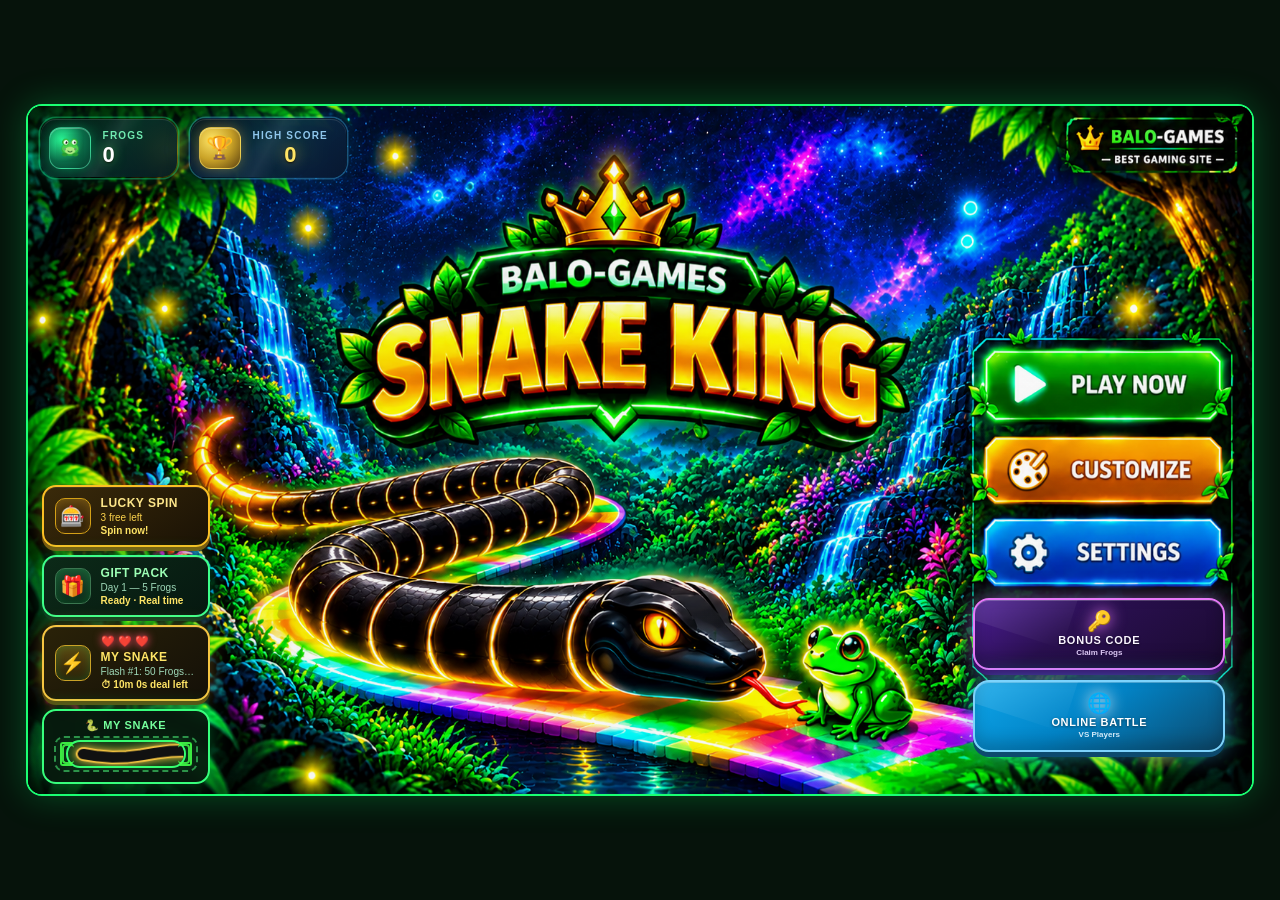
==== commit 7dd2c1a0: "Add files via upload" ====
--- a/games/snake-king/index.html
+++ b/games/snake-king/index.html
@@ -32,9 +32,9 @@
 @media screen and (orientation: portrait) and (max-width:900px){
   body::before{
     content:"↻ Please rotate to landscape";
-    position:fixed;inset:0;z-index:9999;background:#06130bf5;color:#9dffb5;
+    position:fixed;inset:0;z-index:5;background:#06130bf5;color:#9dffb5;
     display:flex;align-items:center;justify-content:center;font:800 18px Arial;
-    letter-spacing:.04em;text-align:center;padding:24px;pointer-events:none;
+    letter-spacing:.04em;text-align:center;padding:24px;pointer-events:none !important;
   }
 }
 .screen{display:none;width:100%;height:100%;min-height:0;overflow:auto;overscroll-behavior:contain;scroll-behavior:auto}
@@ -50,32 +50,238 @@
 .play-hotspot{left:77.2%;top:32.5%;width:20.6%;height:11.5%}
 .custom-hotspot{left:77.2%;top:45.5%;width:20.6%;height:11.5%}
 .settings-hotspot{left:77.2%;top:58.5%;width:20.6%;height:11.5%}
-.quit-hotspot{left:77.2%;top:71.5%;width:20.6%;height:11.5%}
-/* Bonus Code button — below Quit, premium design */
+/* Quit removed — Bonus Code in Quit slot, Online Battle below */
 .bonus-code-btn{
-  position:absolute;z-index:12;left:77.2%;top:84.2%;width:20.6%;height:11%;
-  display:flex;flex-direction:column;align-items:center;justify-content:center;gap:2px;
-  background:linear-gradient(145deg,#2a1050 0%,#1a0a30 50%,#0d0620 100%);
-  border:2px solid #c084fc;border-radius:14px;
-  box-shadow:0 4px 0 #4c1d95,0 0 20px #a855f780,inset 0 1px 0 rgba(255,255,255,.15);
+  position:absolute;z-index:12;left:77.2%;top:71.5%;width:20.6%;height:10.5%;
+  display:flex;flex-direction:column;align-items:center;justify-content:center;gap:3px;
+  background:
+    linear-gradient(145deg,#4c1d95 0%,#2a1050 40%,#1a0a30 100%);
+  border:2px solid #e879f9;border-radius:16px;
+  box-shadow:
+    0 5px 0 #3b0764,
+    0 0 22px #c084fc90,
+    inset 0 1px 0 rgba(255,255,255,.22),
+    inset 0 -8px 16px rgba(0,0,0,.25);
   color:#f0e6ff;font:inherit;cursor:pointer;text-align:center;
   transition:transform .12s ease,filter .15s ease,box-shadow .15s ease;
-  padding:4px 6px;box-sizing:border-box;
+  padding:6px 6px;box-sizing:border-box;
+  overflow:hidden;
+}
+.bonus-code-btn::before{
+  content:"";position:absolute;top:-40%;left:-20%;width:60%;height:80%;
+  background:linear-gradient(135deg,rgba(255,255,255,.2),transparent);
+  transform:rotate(18deg);pointer-events:none;
 }
 .bonus-code-btn:hover{
   filter:brightness(1.12);transform:translateY(-2px);
-  box-shadow:0 6px 0 #4c1d95,0 0 28px #c084fc90,inset 0 1px 0 rgba(255,255,255,.2);
-}
-.bonus-code-btn:active{transform:translateY(2px);box-shadow:0 1px 0 #4c1d95}
-.bonus-code-btn .bc-icon{font-size:18px;line-height:1;filter:drop-shadow(0 0 6px #e879f9)}
-.bonus-code-btn .bc-title{font-weight:900;font-size:10px;letter-spacing:.06em;color:#e9d5ff;text-transform:uppercase;line-height:1.1}
-.bonus-code-btn .bc-sub{font-size:8px;color:#c4b5fd;opacity:.9;line-height:1}
+  box-shadow:0 7px 0 #3b0764,0 0 32px #e879f9aa,inset 0 1px 0 rgba(255,255,255,.28);
+}
+.bonus-code-btn:active{transform:translateY(2px);box-shadow:0 2px 0 #3b0764}
+.bonus-code-btn .bc-icon{font-size:20px;line-height:1;filter:drop-shadow(0 0 8px #e879f9);position:relative}
+.bonus-code-btn .bc-title{font-weight:900;font-size:11px;letter-spacing:.07em;color:#faf5ff;text-transform:uppercase;line-height:1.1;position:relative;text-shadow:0 1px 2px #0008}
+.bonus-code-btn .bc-sub{font-size:8px;color:#e9d5ff;opacity:.95;line-height:1;position:relative;font-weight:700}
+.online-battle-btn{
+  position:absolute;z-index:12;left:77.2%;top:83.5%;width:20.6%;height:10.5%;
+  display:flex;flex-direction:column;align-items:center;justify-content:center;gap:3px;
+  background:linear-gradient(145deg,#0ea5e9 0%,#0284c7 45%,#0c4a6e 100%);
+  border:2px solid #7dd3fc;border-radius:16px;
+  box-shadow:
+    0 5px 0 #0c4a6e,
+    0 0 24px #38bdf8aa,
+    inset 0 1px 0 rgba(255,255,255,.28),
+    inset 0 -8px 16px rgba(0,0,0,.2);
+  color:#e0f2fe;font:inherit;cursor:pointer;text-align:center;
+  transition:transform .12s ease,filter .15s ease,box-shadow .15s ease;
+  padding:6px 6px;box-sizing:border-box;
+  overflow:hidden;
+}
+.online-battle-btn::before{
+  content:"";position:absolute;top:-40%;left:-20%;width:60%;height:80%;
+  background:linear-gradient(135deg,rgba(255,255,255,.25),transparent);
+  transform:rotate(18deg);pointer-events:none;
+}
+.online-battle-btn:hover{
+  filter:brightness(1.12);transform:translateY(-2px);
+  box-shadow:0 7px 0 #0c4a6e,0 0 34px #38bdf8,inset 0 1px 0 rgba(255,255,255,.32);
+}
+.online-battle-btn:active{transform:translateY(2px);box-shadow:0 2px 0 #0c4a6e}
+.online-battle-btn .ob-icon{font-size:20px;line-height:1;filter:drop-shadow(0 0 8px #fff);position:relative}
+.online-battle-btn .ob-title{font-weight:900;font-size:11px;letter-spacing:.06em;color:#fff;text-transform:uppercase;line-height:1.1;position:relative;text-shadow:0 1px 3px #0008}
+.online-battle-btn .ob-sub{font-size:8px;color:#e0f2fe;opacity:.95;line-height:1;position:relative;font-weight:700}
+/* Online matchmaking — designed so wait is not boring */
+.ob-match-overlay{
+  position:fixed;inset:0;z-index:9997;display:none;align-items:center;justify-content:center;
+  background:radial-gradient(ellipse at 50% 30%,#0c3a5c 0%,#020810 55%,#010409 100%);
+  padding:16px;
+}
+.ob-match-overlay.show{display:flex !important}
+.ob-match-box{
+  width:min(420px,94vw);text-align:center;padding:26px 22px 22px;
+  background:linear-gradient(165deg,#0e2f52 0%,#071828 50%,#040e18 100%);
+  border:2px solid #38bdf8;border-radius:22px;
+  box-shadow:0 0 50px #38bdf860, inset 0 1px 0 rgba(255,255,255,.08);
+  position:relative;overflow:hidden;
+}
+.ob-match-box::before{
+  content:"";position:absolute;inset:-40% -20% auto;height:120px;
+  background:radial-gradient(circle,#38bdf830,transparent 70%);pointer-events:none;
+}
+.ob-match-box h2{margin:0 0 6px;color:#7dd3fc;font-size:22px;font-weight:900;position:relative}
+.ob-match-pulse{
+  width:72px;height:72px;margin:12px auto 8px;border-radius:50%;
+  border:3px solid #38bdf8;box-shadow:0 0 24px #38bdf880;
+  display:flex;align-items:center;justify-content:center;font-size:32px;
+  animation:obPulse 1.4s ease-in-out infinite;position:relative;
+}
+@keyframes obPulse{
+  0%,100%{transform:scale(1);box-shadow:0 0 16px #38bdf860}
+  50%{transform:scale(1.08);box-shadow:0 0 32px #38bdf8}
+}
+.ob-match-status{color:#e0f2fe;font-size:16px;font-weight:800;min-height:1.5em;margin:8px 0;position:relative}
+.ob-match-timer{font-size:48px;font-weight:900;color:#38bdf8;margin:4px 0;text-shadow:0 0 24px #38bdf890;position:relative}
+.ob-match-bar{
+  height:10px;border-radius:8px;background:#0a1a2e;margin:12px 0 10px;overflow:hidden;
+  border:1px solid #1e4a6e;position:relative;
+}
+.ob-match-bar > i{
+  display:block;height:100%;width:0%;border-radius:8px;
+  background:linear-gradient(90deg,#0ea5e9,#38bdf8,#7dd3fc);
+  box-shadow:0 0 12px #38bdf8;transition:width .35s linear;
+}
+.ob-match-sub{color:#94a3b8;font-size:13px;margin:0 0 8px;line-height:1.45;position:relative;min-height:2.6em}
+.ob-match-tip{
+  margin-top:12px;padding:10px 12px;border-radius:12px;background:#061428;
+  border:1px solid #1e4a6e;color:#7dd3fc;font-size:12px;font-weight:700;line-height:1.4;
+  position:relative;
+}
+.ob-match-close{
+  position:absolute;top:10px;right:12px;width:40px;height:40px;border-radius:12px;
+  border:2px solid #38bdf8;background:#061428;color:#7dd3fc;font-size:20px;font-weight:900;cursor:pointer;z-index:2;
+}
+.ob-match-close:hover{background:#0c2744;color:#fff}
+
+.sb-bet-grid{
+  display:grid;grid-template-columns:repeat(5,1fr);gap:8px;margin:12px 0 16px;
+}
+@media(max-width:600px){.sb-bet-grid{grid-template-columns:repeat(3,1fr)}}
+.sb-bet-chip{
+  border:2px solid #1e4a5c;border-radius:12px;padding:12px 6px;cursor:pointer;
+  background:linear-gradient(160deg,#0c2744,#061018);color:#7dd3fc;
+  font-weight:900;font-size:13px;text-align:center;
+  box-shadow:0 3px 0 #0a1f30;transition:transform .1s,border-color .15s,box-shadow .15s;
+}
+.sb-bet-chip:hover{border-color:#38bdf8;transform:translateY(-2px)}
+.sb-bet-chip.selected{
+  border-color:#ffe566;color:#ffe566;background:linear-gradient(160deg,#1a3a12,#0c2744);
+  box-shadow:0 0 16px #ffd24a50,0 3px 0 #5c4a10;
+}
+.sb-bet-chip.free{border-color:#3b7650;color:#9dffb5}
+.sb-bet-chip.free.selected{border-color:#42ff48;color:#42ff48}
+.sb-bet-balance{text-align:center;color:#9dffb5;font-weight:800;font-size:14px;margin:0 0 8px}
+.sb-bet-note{text-align:center;color:#94a3b8;font-size:12px;margin:0 0 12px;line-height:1.4}
+.ob-warn-overlay{
+  position:fixed;inset:0;z-index:9996;display:none;align-items:center;justify-content:center;
+  background:rgba(0,0,0,.8);padding:16px;
+}
+.ob-warn-overlay.show{display:flex !important}
+.ob-warn-box{
+  width:min(380px,94vw);background:#0a1a12;border:2px solid #fbbf24;border-radius:18px;
+  padding:22px 18px;text-align:center;box-shadow:0 0 30px #fbbf2440;
+}
+.ob-warn-box h2{margin:0 0 8px;color:#fde68a;font-size:20px}
+.ob-warn-box p{margin:0 0 16px;color:#d1d5db;font-size:14px;line-height:1.45}
+.ob-warn-box .btn{min-width:110px;padding:11px 14px;margin:4px;border:0;border-radius:12px;font-weight:900;cursor:pointer}
+.ob-warn-box .btn.danger{background:#b91c1c;color:#fff}
+.ob-warn-box .btn.secondary{background:#183326;color:#d9ffe1;border:1px solid #3b7650}
+
+.ob-cd-overlay{
+  position:absolute;inset:0;z-index:40;display:none;align-items:center;justify-content:center;
+  background:rgba(0,0,0,.45);border-radius:16px;pointer-events:none;
+}
+.ob-cd-overlay.show{display:flex !important}
+.ob-cd-num{
+  font-size:clamp(80px,22vw,140px);font-weight:900;color:#fff;
+  text-shadow:0 0 30px #38bdf8,0 0 60px #0ea5e9,0 4px 12px #000;
+  animation:obCdPop .9s ease;
+}
+@keyframes obCdPop{
+  0%{transform:scale(0.4);opacity:0}
+  30%{transform:scale(1.15);opacity:1}
+  100%{transform:scale(1);opacity:1}
+}
+.ob-final-overlay{
+  position:fixed;inset:0;z-index:9995;display:none;align-items:center;justify-content:center;
+  background:rgba(0,0,0,.88);padding:16px;
+}
+.ob-final-overlay.show{display:flex !important}
+.ob-final-box{
+  width:min(400px,94vw);text-align:center;padding:28px 20px;
+  border-radius:22px;border:3px solid #f87171;
+  background:linear-gradient(165deg,#2a0a0a,#0c0404);
+  box-shadow:0 0 50px #ef444460;
+}
+.ob-final-box.win{border-color:#42ff48;background:linear-gradient(165deg,#0a2a12,#041208);box-shadow:0 0 50px #42ff4860}
+.ob-final-box h2{margin:0 0 10px;font-size:clamp(28px,8vw,40px);font-weight:900;color:#fecaca}
+.ob-final-box.win h2{color:#9dffb5}
+.ob-final-bet{
+  font-size:clamp(22px,6vw,32px);font-weight:900;color:#fde68a;margin:12px 0;
+  display:flex;align-items:center;justify-content:center;gap:10px;
+}
+.ob-final-box p{color:#d1d5db;font-size:14px;margin:0 0 18px;line-height:1.4}
+.ob-final-box .btn{min-width:130px;padding:12px 16px;margin:5px;border:0;border-radius:12px;font-weight:900;cursor:pointer;font-size:14px}
+.ob-final-box .btn.primary{background:#42ff48;color:#06200a}
+.ob-final-box .btn.secondary{background:#183326;color:#d9ffe1;border:1px solid #3b7650}
+
+.sf-bet-line{
+  text-align:center;font-size:12px;font-weight:800;color:#fde68a;flex-shrink:0;
+}
+
+
+.ob-player-chip{
+  display:inline-flex;align-items:center;gap:10px;margin:10px auto;
+  padding:10px 16px;border-radius:999px;
+  background:linear-gradient(90deg,#0c2744,#0a1f12);
+  border:1px solid #38bdf8;box-shadow:0 0 20px #38bdf850;
+}
+.ob-chip-av{font-size:22px}
+.ob-chip-name{font-weight:900;color:#e0f2fe;font-size:15px}
+.ob-chip-tag{
+  font-size:10px;font-weight:900;text-transform:uppercase;letter-spacing:.06em;
+  color:#06200a;background:#42ff48;padding:3px 8px;border-radius:999px;
+}
+.sf-hud .sf-stat.mid .sf-val{font-size:15px}
+
+
 /* Bonus Code modal */
 .bonus-overlay{
-  position:fixed;inset:0;z-index:110;background:rgba(0,0,0,.82);
+  position:fixed !important;inset:0 !important;z-index:9999 !important;
+  background:rgba(0,0,0,.85);
   display:none;align-items:center;justify-content:center;padding:16px;
   backdrop-filter:blur(6px);
-}
+  pointer-events:auto !important;
+}
+.bonus-overlay.show{display:flex !important}
+
+.bonus-modal{
+  pointer-events:auto !important;
+  width:min(360px,92vw);
+  background:radial-gradient(ellipse at 50% 0%,#2e1065 0%,#1a0a30 40%,#0c0618 100%);
+  border:2px solid #c084fc;border-radius:20px;
+  box-shadow:0 0 40px #a855f750,inset 0 0 40px #7c3aed20;
+  padding:24px 22px 20px;text-align:center;position:relative;z-index:10000;
+}
+.bonus-modal .btn,
+.bonus-actions .btn,
+#bonusClaimBtn,#bonusCloseBtn{
+  pointer-events:auto !important;cursor:pointer !important;
+  position:relative;z-index:10001 !important;
+  min-height:48px;font-size:16px;font-weight:900;
+}
+.bonus-modal input,#bonusCodeInput{
+  pointer-events:auto !important;position:relative;z-index:10001 !important;
+  -webkit-user-select:text !important;user-select:text !important;
+}
+
 .bonus-overlay.show{display:flex}
 .bonus-modal{
   width:min(360px,92vw);background:radial-gradient(ellipse at 50% 0%,#2e1065 0%,#1a0a30 40%,#0c0618 100%);
@@ -282,9 +488,12 @@
 .frog-toast.show{opacity:1;transform:translateX(-50%) translateY(0)}
 
 @media (max-width:420px){
-  .bonus-code-btn{left:76%;width:22%;top:84%;height:10.5%}
+  .bonus-code-btn{left:76%;width:22%;top:71%;height:10.5%}
   .bonus-code-btn .bc-title{font-size:9px}
   .bonus-code-btn .bc-icon{font-size:16px}
+  .online-battle-btn{left:76%;width:22%;top:83%;height:10.5%}
+  .online-battle-btn .ob-title{font-size:9px}
+  .online-battle-btn .ob-icon{font-size:16px}
 }
 /* Live values over existing Frogs / High Score on home art */
 .home-hud{
@@ -416,6 +625,21 @@
   background:linear-gradient(180deg,#5c4a12,#2a2008);border-color:#c9a227;
 }
 .home-panel-btn.offer .hp-title{color:#ffe566}
+.home-panel-btn .hp-hearts{
+  display:flex;align-items:center;justify-content:flex-start;gap:3px;
+  margin:0 0 3px;line-height:1;pointer-events:none;
+}
+.home-panel-btn .hp-hearts span{
+  font-size:11px;filter:drop-shadow(0 0 4px #ff4d6d);
+  animation:hpHeartBeat 1.4s ease-in-out infinite;
+}
+.home-panel-btn .hp-hearts span:nth-child(2){animation-delay:.15s}
+.home-panel-btn .hp-hearts span:nth-child(3){animation-delay:.3s}
+@keyframes hpHeartBeat{
+  0%,100%{transform:scale(1)}
+  40%{transform:scale(1.18)}
+  60%{transform:scale(0.96)}
+}
 .home-panel-btn:disabled{opacity:.55;cursor:default;transform:none;filter:none}
 .gift-overlay{
   position:fixed;inset:0;z-index:100;background:rgba(0,0,0,.72);
@@ -1057,6 +1281,235 @@
  .small{min-width:90px;padding:10px 12px;font-size:13px}
  .gb-left{gap:8px}
 }
+.bonus-overlay{
+  position:fixed !important;inset:0 !important;z-index:9999 !important;
+  background:rgba(0,0,0,.88);
+  display:none !important;
+  align-items:center;justify-content:center;
+  padding:12px;
+  box-sizing:border-box;
+}
+.bonus-overlay.show{display:flex !important}
+.bonus-modal{
+  width:min(340px,94vw);
+  max-height:min(90dvh,520px);
+  overflow:auto;
+  background:radial-gradient(ellipse at 50% 0%,#2e1065 0%,#1a0a30 45%,#0c0618 100%);
+  border:2px solid #c084fc;border-radius:18px;
+  box-shadow:0 0 40px #a855f750;
+  padding:18px 16px 16px;text-align:center;
+  position:relative;box-sizing:border-box;
+  pointer-events:auto !important;
+}
+.bonus-icon{font-size:42px;line-height:1;margin-bottom:4px;filter:drop-shadow(0 0 12px #c084fc)}
+.bonus-modal h2{margin:0 0 6px;font-size:22px;color:#e9d5ff}
+.bonus-modal .bonus-desc{font-size:13px;color:#c4b5fd;margin:0 0 12px;line-height:1.4}
+.bonus-input,.bonus-modal input#bonusCodeInput{
+  display:block;width:100%;box-sizing:border-box;
+  background:#1a0a30;border:2px solid #7c3aed;border-radius:12px;
+  padding:14px 12px;font-size:16px;font-weight:700;color:#f5f3ff;
+  letter-spacing:.1em;text-align:center;outline:none;margin:0 0 10px;
+  pointer-events:auto !important;-webkit-user-select:text;user-select:text;
+}
+.bonus-input:focus,.bonus-modal input#bonusCodeInput:focus{border-color:#e879f9}
+.bonus-status{font-size:13px;font-weight:700;min-height:20px;margin-bottom:10px;color:#fde68a}
+.bonus-status.ok{color:#4ade80}
+.bonus-status.err{color:#f87171}
+.bonus-actions{display:flex;gap:10px}
+.bonus-actions .btn,#bonusClaimBtn,#bonusCloseBtn{
+  flex:1;min-height:48px;border:0;border-radius:12px;font-weight:900;font-size:15px;
+  cursor:pointer !important;pointer-events:auto !important;
+}
+#bonusClaimBtn{background:#42ff48;color:#06200a}
+#bonusCloseBtn{background:#183326;color:#d9ffe1;border:1px solid #3b7650}
+
+
+
+
+
+
+/* Online Battle — premium design */
+#snakeFight.screen{
+  background:
+    radial-gradient(ellipse at 20% 20%, #0c3a5c55 0%, transparent 45%),
+    radial-gradient(ellipse at 80% 80%, #0a3d2055 0%, transparent 40%),
+    linear-gradient(160deg, #031018 0%, #041208 50%, #020806 100%);
+  flex-direction:row;align-items:center;justify-content:center;
+  padding:10px;gap:12px;overflow:hidden;
+}
+#snakeFight.screen.sb-playing{
+  flex-direction:column;
+}
+.sb-setup{
+  display:none;width:min(940px,98vw);max-height:96dvh;overflow:auto;
+  background:linear-gradient(165deg,#0a1f28ee 0%,#061410f2 50%,#040c12f5 100%);
+  border:2px solid #38bdf8;border-radius:22px;
+  box-shadow:0 0 50px #38bdf845,0 0 30px #00ff6630, inset 0 1px 0 rgba(255,255,255,.08);
+  padding:20px 20px 16px;box-sizing:border-box;position:relative;
+}
+.sb-setup::before{
+  content:"";position:absolute;top:0;left:10%;right:10%;height:2px;
+  background:linear-gradient(90deg,transparent,#38bdf8,#42ff48,transparent);opacity:.7;
+}
+.sb-setup.show{display:block}
+.sb-setup h1{
+  margin:0 0 4px;text-align:center;font-size:clamp(24px,4.5vw,32px);
+  background:linear-gradient(90deg,#7dd3fc,#9dffb5,#ffe566);
+  -webkit-background-clip:text;background-clip:text;color:transparent;
+  font-weight:900;letter-spacing:.02em;
+}
+.sb-setup .sb-sub{text-align:center;color:#a8c5d8;font-size:13px;margin:0 0 12px;font-weight:600}
+.sb-step-pills{
+  display:flex;justify-content:center;gap:8px;margin:0 0 14px;flex-wrap:wrap;
+}
+.sb-pill{
+  padding:6px 12px;border-radius:999px;font-size:11px;font-weight:900;
+  border:1px solid #1e4a5c;color:#7a9aaa;background:#061018;
+}
+.sb-pill.on{border-color:#38bdf8;color:#7dd3fc;background:#0c2744;box-shadow:0 0 12px #38bdf850}
+.sb-pill.done{border-color:#22c55e;color:#86efac;background:#0a1f12}
+.sb-step-title{
+  font-size:13px;font-weight:900;color:#7dd3fc;margin:0 0 12px;letter-spacing:.08em;
+  text-transform:uppercase;text-align:center;
+}
+.sb-round-badge{
+  display:inline-flex;align-items:center;gap:6px;padding:6px 12px;border-radius:999px;
+  background:#0c2744;border:1px solid #38bdf8;color:#7dd3fc;font-size:12px;font-weight:900;
+  margin:0 auto 10px;
+}
+.sb-grid{
+  display:grid;grid-template-columns:repeat(3,1fr);gap:10px;margin-bottom:14px;
+}
+.sb-grid.two{grid-template-columns:repeat(2,1fr)}
+.sb-grid.four{grid-template-columns:repeat(4,1fr)}
+@media(max-width:700px){
+  .sb-grid,.sb-grid.four{grid-template-columns:repeat(2,1fr)}
+  #snakeFight.screen{flex-direction:column}
+}
+.sb-card{
+  border:2px solid #3dff8a;border-radius:16px;padding:16px 12px;cursor:pointer;
+  background:linear-gradient(145deg,#0c2a18 0%,#061810 55%,#041208 100%);
+  color:#d9ffe1;text-align:center;font:inherit;
+  box-shadow:0 5px 0 #0a3d20,0 0 20px #00ff6650,inset 0 1px 0 rgba(255,255,255,.1);
+  transition:transform .12s,filter .15s,border-color .15s,box-shadow .15s;
+  min-height:88px;display:flex;flex-direction:column;align-items:center;justify-content:center;
+}
+.sb-card:hover{filter:brightness(1.1);transform:translateY(-3px);border-color:#42ff48;
+  box-shadow:0 7px 0 #0a3d20,0 0 28px #42ff4880,inset 0 1px 0 rgba(255,255,255,.12)}
+.sb-card:active{transform:translateY(2px);box-shadow:0 2px 0 #0a3d20}
+.sb-card.selected{
+  border-color:#ffe566;background:linear-gradient(145deg,#1a3a12,#0a2010);
+  box-shadow:0 0 24px #ffd24a60,0 5px 0 #5c4a10,inset 0 1px 0 rgba(255,255,255,.15);
+}
+.sb-card .t{font-weight:900;font-size:15px;color:#9dffb5;display:block;letter-spacing:.03em}
+.sb-card.selected .t{color:#ffe566}
+.sb-card .d{font-size:11px;color:#7ab892;margin-top:6px;display:block;line-height:1.35;font-weight:700}
+.sb-setup .btn.primary{
+  background:linear-gradient(180deg,#42ff48,#1ecf3a);color:#06200a;
+  box-shadow:0 4px 0 #0a7a20,0 0 18px #42ff4860;border:0;min-height:48px;font-size:15px;
+}
+.sb-setup .btn.secondary{
+  background:linear-gradient(180deg,#1a3a28,#0f2418);color:#d9ffe1;
+  border:2px solid #3b7650;min-height:48px;box-shadow:0 3px 0 #0a1f12;
+}
+.sb-nav{display:flex;gap:10px;justify-content:center;flex-wrap:wrap;margin-top:6px}
+.sb-nav .btn{
+  min-width:120px;padding:12px 16px;border-radius:12px;border:0;font-weight:900;
+  cursor:pointer;font-size:14px;
+}
+.sb-nav .btn.primary{background:#42ff48;color:#06200a;box-shadow:0 0 16px #42ff4860}
+.sb-nav .btn.secondary{background:#183326;color:#d9ffe1;border:1px solid #3b7650}
+.sb-nav .btn:disabled{opacity:.4;cursor:default}
+
+.sf-play{display:none;flex-direction:column;align-items:center;gap:6px;width:100%;height:100%;min-height:0;box-sizing:border-box}
+.sf-play.show{display:flex}
+.sf-hud{
+  width:min(960px,98vw);display:flex;justify-content:space-between;gap:8px;flex-shrink:0;
+}
+.sf-hud .sf-stat{
+  flex:1;text-align:center;padding:6px 8px;border-radius:12px;font-weight:800;font-size:12px;
+  background:#071b0e;border:1px solid #2c9349;color:#b7d8c1;
+}
+.sf-hud .sf-stat.you{border-color:#42ff48;color:#9dffb5}
+.sf-hud .sf-stat.mid{border-color:#ffe566;color:#ffe566}
+.sf-hud .sf-stat .sf-val{display:block;font-size:16px;font-weight:900;margin-top:2px}
+.sf-hud .sf-stat.enemy{border-color:#f87171;color:#fecaca}
+.sf-hearts{
+  display:flex;justify-content:center;align-items:center;gap:4px;
+  margin-top:4px;line-height:1;min-height:16px;
+}
+.sf-hearts .sf-heart{
+  font-size:13px;filter:drop-shadow(0 0 3px #ff4d6d88);
+  transition:transform .15s ease, opacity .2s ease, filter .2s;
+}
+.sf-hearts .sf-heart.on{opacity:1;transform:scale(1)}
+.sf-hearts .sf-heart.off{opacity:.28;filter:grayscale(1) brightness(.7);transform:scale(.9)}
+.sf-hearts .sf-heart.lost{
+  animation:sfHeartPop .35s ease forwards;
+}
+@keyframes sfHeartPop{
+  0%{transform:scale(1);opacity:1}
+  40%{transform:scale(1.35);opacity:.9}
+  100%{transform:scale(.85);opacity:.28;filter:grayscale(1)}
+}
+.sf-dual{display:flex;gap:10px;width:min(960px,98vw);flex:1;min-height:0}
+.sf-panel{flex:1;min-width:0;display:flex;flex-direction:column;gap:4px}
+.sf-panel .sf-panel-label{
+  text-align:center;font-size:11px;font-weight:900;color:#9dffb5;
+  padding:3px;border-radius:8px;background:#0a1f1288;border:1px solid #2c9349;
+}
+.sf-panel.enemy .sf-panel-label{color:#ffb4b4;border-color:#c44;background:#1a080888}
+.sf-panel canvas{
+  width:100%;flex:1;min-height:0;display:block;border-radius:16px;
+  border:2px solid #36ff70;background:#143a16;box-shadow:0 0 25px #00ff5540;
+}
+.sf-panel.enemy canvas{border-color:#36ff70;box-shadow:0 0 25px #00ff5540}
+.sf-single-wrap{
+  position:relative;width:min(70vh,90vw);aspect-ratio:1;max-height:calc(100dvh - 120px);
+}
+.sf-single-wrap canvas{
+  width:100%;height:100%;display:block;border-radius:16px;
+  border:2px solid #36ff70;background:#143a16;box-shadow:0 0 25px #00ff5540;
+}
+.sf-overlay{
+  position:fixed !important;inset:0 !important;
+  display:none;align-items:center;justify-content:center;
+  background:rgba(0,0,0,.85);z-index:9998 !important;
+  backdrop-filter:blur(6px);pointer-events:auto !important;
+}
+.sf-overlay.show{display:flex !important}
+.sf-overlay .box{
+  text-align:center;padding:22px 18px;background:#081b10;border:2px solid #37ff7c;
+  border-radius:18px;max-width:92%;width:min(380px,92vw);box-shadow:0 0 40px #00ff6640;
+  pointer-events:auto !important;position:relative;z-index:9999;
+}
+.sf-overlay h2{margin:0 0 8px;color:#75ff9c;font-size:26px;font-weight:900}
+.sf-overlay p{margin:0 0 16px;color:#b7d8c1;font-size:15px;line-height:1.4}
+.sf-overlay .btn{
+  min-width:120px;padding:12px 16px;margin:5px;border:0;border-radius:12px;
+  font-weight:900;cursor:pointer;font-size:14px;pointer-events:auto !important;
+}
+.sf-overlay .btn.primary{background:#42ff48;color:#06200a;box-shadow:0 3px 0 #0a7a20}
+.sf-overlay .btn.secondary{background:#183326;color:#d9ffe1;border:1px solid #3b7650}
+.sf-actions{display:flex;gap:8px;flex-shrink:0;width:min(960px,98vw);justify-content:center}
+.sf-actions .btn{flex:1;max-width:160px;padding:10px;border-radius:12px;border:0;font-weight:900;cursor:pointer;font-size:13px}
+.sf-actions .btn.secondary{background:#183326;color:#d9ffe1;border:1px solid #3b7650}
+.sf-actions .btn.danger{background:#2a1515;color:#ff8a8a;border:1px solid #c44}
+.sf-home-fab{
+  position:fixed; top:12px; right:12px; z-index:60;
+  display:none; align-items:center; justify-content:center; gap:6px;
+  padding:10px 14px; border-radius:14px; border:2px solid #3b7650;
+  background:linear-gradient(145deg,#0c2a18,#061810); color:#d9ffe1;
+  font-weight:900; font-size:13px; cursor:pointer;
+  box-shadow:0 4px 16px #0008, 0 0 12px #42ff4830;
+}
+.sf-home-fab:hover{filter:brightness(1.1); border-color:#42ff48}
+.sf-home-fab:active{transform:translateY(1px)}
+#snakeFight.sb-playing.sf-survival .sf-home-fab{display:flex}
+#snakeFight.sb-playing.sf-survival .sf-actions{display:flex}
+.sf-single-wrap{max-height:calc(100dvh - 150px)}
+.sf-hint{font-size:11px;color:#7ab892;font-weight:700;text-align:center;flex-shrink:0}
+
 </style>
 </head>
 <body>
@@ -1084,11 +1537,15 @@
   <button class="hotspot play-hotspot" aria-label="Play Now" onclick="showSetup()"></button>
   <button class="hotspot custom-hotspot" aria-label="Customize" onclick="openCustomize()"></button>
   <button class="hotspot settings-hotspot" aria-label="Settings" onclick="showSettings()"></button>
-  <button class="hotspot quit-hotspot" aria-label="Quit" onclick="quitGame()"></button>
-  <button type="button" class="bonus-code-btn" aria-label="Bonus Code" onclick="openBonusCode()">
+  <button type="button" class="bonus-code-btn" aria-label="Bonus Code" onclick="window.openBonusCode();return false;">
     <span class="bc-icon">🔑</span>
     <span class="bc-title">Bonus Code</span>
-    <span class="bc-sub">Enter &amp; Claim</span>
+    <span class="bc-sub">Claim Frogs</span>
+  </button>
+  <button type="button" class="online-battle-btn" aria-label="Online Battle" onclick="openOnlineBattle();return false;">
+    <span class="ob-icon">🌐</span>
+    <span class="ob-title">Online Battle</span>
+    <span class="ob-sub">VS Players</span>
   </button>
   <div class="home-left-stack">
     <button type="button" class="home-panel-btn spin-btn" id="luckySpinBtn" onclick="openLuckySpin()">
@@ -1110,7 +1567,8 @@
     <button type="button" class="home-panel-btn offer" id="specialOfferBtn" onclick="openSpecialOffer()">
       <div class="hp-icon">⚡</div>
       <div class="hp-text">
-        <div class="hp-title">Special Offer</div>
+        <div class="hp-hearts" aria-hidden="true"><span>❤️</span><span>❤️</span><span>❤️</span></div>
+        <div class="hp-title">My Snake</div>
         <div class="hp-sub" id="specialOfferSub">Special Skin — Flash 50 Frogs</div>
         <div class="hp-timer" id="specialOfferTimer">⏱ 10m 0s left</div>
       </div>
@@ -1196,21 +1654,7 @@
   </div>
   <div class="frog-toast" id="frogToast">+0 Frogs</div>
 
-  <div class="bonus-overlay" id="bonusOverlay" onclick="if(event.target===this)closeBonusCode()">
-    <div class="bonus-modal">
-      <div style="font-size:48px;line-height:1;margin-bottom:6px;filter:drop-shadow(0 0 16px #c084fc)">🔑</div>
-      <h2>Bonus Code</h2>
-      <p class="bonus-desc">Enter a secret code to claim free Frogs. Each code works only once!</p>
-      <div class="bonus-input-wrap">
-        <input type="text" id="bonusCodeInput" placeholder="Enter code..." maxlength="20" autocomplete="off" spellcheck="false" onkeydown="if(event.key==='Enter'){event.preventDefault();redeemBonusCode();}" />
-      </div>
-      <div class="bonus-status" id="bonusStatus"></div>
-      <div class="bonus-actions">
-        <button class="btn secondary" onclick="closeBonusCode()">Close</button>
-        <button class="btn primary" id="bonusClaimBtn" onclick="redeemBonusCode()">Claim</button>
-      </div>
-    </div>
-  </div>
+
 
 </section>
 
@@ -1237,6 +1681,58 @@
     </div>
   </div>
 </section>
+
+
+
+
+<div class="ob-final-overlay" id="obFinalOverlay">
+  <div class="ob-final-box" id="obFinalBox">
+    <h2 id="obFinalTitle">YOU LOSE</h2>
+    <div class="ob-final-bet" id="obFinalBet"><span>🐸</span><span id="obFinalBetAmt">50</span></div>
+    <p id="obFinalMsg">Better luck next time.</p>
+    <button type="button" class="btn primary" onclick="openOnlineBattle()">Play Again</button>
+    <button type="button" class="btn secondary" onclick="forceExitOnlineBattle()">Home</button>
+  </div>
+</div>
+<div class="ob-warn-overlay" id="obWarnOverlay">
+  <div class="ob-warn-box">
+    <h2>Leave match?</h2>
+    <p>If you leave now, you will lose this battle and your bet (if any) will be cut.</p>
+    <button type="button" class="btn danger" onclick="confirmLeaveOnlineBattle()">Leave &amp; Lose</button>
+    <button type="button" class="btn secondary" onclick="cancelLeaveOnlineBattle()">Stay</button>
+  </div>
+</div>
+<div class="ob-match-overlay" id="obMatchOverlay">
+  <div class="ob-match-box">
+    <button type="button" class="ob-match-close" onclick="cancelOnlineMatch()" aria-label="Close">✕</button>
+    <h2>🌐 Online Battle</h2>
+    <div class="ob-match-pulse" id="obMatchPulse">🔍</div>
+    <div class="ob-match-status" id="obMatchStatus">Searching for a player…</div>
+    <div class="ob-player-chip" id="obPlayerChip" style="display:none">
+      <span class="ob-chip-av">👤</span>
+      <span class="ob-chip-name" id="obChipName">Player</span>
+      <span class="ob-chip-tag">Joined</span>
+    </div>
+    <div class="ob-match-timer" id="obMatchTimer">0</div>
+    <div class="ob-match-bar"><i id="obMatchBar"></i></div>
+    <p class="ob-match-sub" id="obMatchSub">Please wait while we connect you to another player.</p>
+    <div class="ob-match-tip" id="obMatchTip">Tip: Use your custom snake for a unique look.</div>
+  </div>
+</div>
+
+<div class="bonus-overlay" id="bonusOverlay">
+  <div class="bonus-modal">
+    <div class="bonus-icon">🔑</div>
+    <h2>Bonus Code</h2>
+    <p class="bonus-desc">Type your secret code below, then press Claim.</p>
+    <input type="text" id="bonusCodeInput" class="bonus-input" placeholder="Enter code..." maxlength="24" autocomplete="off" spellcheck="false" />
+    <div class="bonus-status" id="bonusStatus"></div>
+    <div class="bonus-actions">
+      <button type="button" class="btn secondary" id="bonusCloseBtn" onclick="event.preventDefault();window.closeBonusCode();">Close</button>
+      <button type="button" class="btn primary" id="bonusClaimBtn" onclick="event.preventDefault();window.redeemBonusCode();">Claim</button>
+    </div>
+  </div>
+</div>
 
 <div class="sell-overlay" id="sellOverlay" onclick="if(event.target===this)closeSellConfirm()">
   <div class="sell-modal">
@@ -1282,6 +1778,9 @@
     <div class="actions">
       <button class="btn secondary" onclick="showHome()">← Home</button>
       <button class="btn primary" onclick="startGame()">START GAME</button>
+    </div>
+    <div class="actions" style="margin-top:10px">
+      <button type="button" class="btn primary" style="background:linear-gradient(180deg,#38bdf8,#0284c7);color:#fff;box-shadow:0 0 16px #38bdf860;width:100%" onclick="openOnlineBattle()">🌐 Online Battle</button>
     </div>
   </div>
 </section>
@@ -1392,6 +1891,113 @@
   </div>
 </section>
 
+
+<section id="snakeFight" class="screen">
+  <!-- Step 1: Mode -->
+  <div class="sb-setup show" id="sbStepMode">
+    <h1>🌐 Online Battle</h1>
+    <p class="sb-sub">Choose how you want to battle</p>
+    <div class="sb-step-pills"><span class="sb-pill on">1 Mode</span><span class="sb-pill">2 Bet</span></div>
+    <div class="sb-step-title">Battle Mode</div>
+    <div class="sb-grid">
+      <button type="button" class="sb-card" data-mode="time" onclick="obPickMode('time',this)">
+        <span class="t">⏱ Time Battle</span>
+        <span class="d">60 seconds · most frogs win</span>
+      </button>
+      <button type="button" class="sb-card" data-mode="race" onclick="obPickMode('race',this)">
+        <span class="t">🏁 Frog Race</span>
+        <span class="d">First to 10 frogs · dual screen</span>
+      </button>
+      <button type="button" class="sb-card" data-mode="classic" onclick="obPickMode('classic',this)">
+        <span class="t">💀 Survival</span>
+        <span class="d">Last snake standing</span>
+      </button>
+    </div>
+    <div class="sb-nav">
+      <button type="button" class="btn secondary" id="obHomeBtn1">← Home</button>
+      <button type="button" class="btn primary" id="obModeNext" disabled onclick="obGoBet()">Next → Bet</button>
+    </div>
+  </div>
+
+  <!-- Step 2: Bet -->
+  <div class="sb-setup" id="sbStepBet">
+    <h1>🌐 Online Battle</h1>
+    <p class="sb-sub">Choose a frog bet · or play free</p>
+    <div class="sb-step-pills"><span class="sb-pill done">1 Mode</span><span class="sb-pill on">2 Bet</span></div>
+    <div class="sb-bet-balance">Your Frogs: <span id="obBetBalance">0</span></div>
+    <div class="sb-step-title">Frog Bet</div>
+    <div class="sb-bet-grid" id="obBetGrid">
+      <button type="button" class="sb-bet-chip free selected" data-bet="0" onclick="obPickBet(0,this)">FREE</button>
+      <button type="button" class="sb-bet-chip" data-bet="50" onclick="obPickBet(50,this)">🐸 50</button>
+      <button type="button" class="sb-bet-chip" data-bet="100" onclick="obPickBet(100,this)">🐸 100</button>
+      <button type="button" class="sb-bet-chip" data-bet="300" onclick="obPickBet(300,this)">🐸 300</button>
+      <button type="button" class="sb-bet-chip" data-bet="500" onclick="obPickBet(500,this)">🐸 500</button>
+      <button type="button" class="sb-bet-chip" data-bet="1000" onclick="obPickBet(1000,this)">🐸 1K</button>
+      <button type="button" class="sb-bet-chip" data-bet="3000" onclick="obPickBet(3000,this)">🐸 3K</button>
+      <button type="button" class="sb-bet-chip" data-bet="5000" onclick="obPickBet(5000,this)">🐸 5K</button>
+      <button type="button" class="sb-bet-chip" data-bet="10000" onclick="obPickBet(10000,this)">🐸 10K</button>
+      <button type="button" class="sb-bet-chip" data-bet="50000" onclick="obPickBet(50000,this)">🐸 50K</button>
+    </div>
+    <p class="sb-bet-note">Win = gain bet frogs · Lose = bet cut · Free = no frogs won or lost</p>
+    <div class="sb-nav">
+      <button type="button" class="btn secondary" onclick="obGoMode()">← Back</button>
+      <button type="button" class="btn secondary" id="obHomeBtn2">Home</button>
+      <button type="button" class="btn primary" onclick="obConfirmBetAndMatch()">Find Player &amp; Start</button>
+    </div>
+  </div>
+
+  <!-- Play -->
+  <div class="sf-play" id="sbPlay">
+    <div class="sf-hud">
+      <div class="sf-stat you">
+        <span>You</span>
+        <span class="sf-val" id="sfYouLen">0</span>
+        <div class="sf-hearts" id="sfYouHearts" style="display:none" aria-label="Your lives">
+          <span class="sf-heart on">❤️</span><span class="sf-heart on">❤️</span><span class="sf-heart on">❤️</span>
+        </div>
+      </div>
+      <div class="sf-stat mid"><span id="sfMidLabel">Round</span><span class="sf-val" id="sfMidVal">1 / 3</span></div>
+      <div class="sf-stat enemy">
+        <span id="sfEnemyHudLabel">Opponent</span>
+        <span class="sf-val" id="sfEnemyLen">0</span>
+        <div class="sf-hearts" id="sfEnemyHearts" style="display:none" aria-label="Opponent lives">
+          <span class="sf-heart on">❤️</span><span class="sf-heart on">❤️</span><span class="sf-heart on">❤️</span>
+        </div>
+      </div>
+    </div>
+    <div class="sf-dual" id="sfDual" style="display:none">
+      <div class="sf-panel you">
+        <div class="sf-panel-label">You</div>
+        <canvas id="fightCanvasYou" width="420" height="420"></canvas>
+      </div>
+      <div class="sf-panel enemy">
+        <div class="sf-panel-label" id="sfEnemyPanelLabel">Opponent</div>
+        <canvas id="fightCanvasEnemy" width="420" height="420"></canvas>
+      </div>
+    </div>
+    <div class="sf-single-wrap" id="sfSingle" style="display:none">
+      <canvas id="fightCanvas" width="640" height="640"></canvas>
+      <div class="ob-cd-overlay" id="obCdOverlay"><div class="ob-cd-num" id="obCdNum">3</div></div>
+    </div>
+    <div class="ob-cd-overlay" id="obCdOverlayDual" style="position:fixed;border-radius:0;z-index:50"><div class="ob-cd-num" id="obCdNumDual">3</div></div>
+    <div class="sf-bet-line" id="sfBetLine">Bet: FREE</div>
+    <div class="sf-hint" id="sfHint">WASD / Arrows · Swipe · Rounds 1 → 3</div>
+    <div class="sf-actions">
+      <button type="button" class="btn secondary" id="obHomeBtn3">🏠 Home</button>
+    </div>
+    <button type="button" class="sf-home-fab" id="obHomeBtnFab" aria-label="Home">🏠 Home</button>
+  </div>
+
+  <div class="sf-overlay" id="sfOverlay">
+    <div class="box">
+      <h2 id="sfResultTitle">Online Battle</h2>
+      <p id="sfResultMsg"></p>
+      <button type="button" class="btn primary" id="sfContinueBtn" onclick="obContinueAfterRound()">Continue</button>
+      <button type="button" class="btn secondary" id="obHomeBtn4">Home</button>
+    </div>
+  </div>
+</section>
+
 <section id="game" class="screen">
   <div class="hud">
     <div class="stat">🏆 Score: <span id="score">0</span></div>
@@ -1427,10 +2033,10 @@
     </div>
   </div>
   <div class="dpad">
-    <button class="up" onclick="setDir(0,-1)">▲</button>
-    <button class="left" onclick="setDir(-1,0)">◀</button>
-    <button class="down" onclick="setDir(0,1)">▼</button>
-    <button class="right" onclick="setDir(1,0)">▶</button>
+    <button class="up" onclick="window.setDir&&window.setDir(0,-1)">▲</button>
+    <button class="left" onclick="window.setDir&&window.setDir(-1,0)">◀</button>
+    <button class="down" onclick="window.setDir&&window.setDir(0,1)">▼</button>
+    <button class="right" onclick="window.setDir&&window.setDir(1,0)">▶</button>
   </div>
 </section>
 
@@ -2096,73 +2702,1272 @@
  if(ov) ov.classList.remove("show");
  if(specialSnakeAnim){ cancelAnimationFrame(specialSnakeAnim); specialSnakeAnim=null; }
 }
+
+
+
+
+/* ===== Online Battle — mode, bet, matchmaking up-count, 3 rounds ===== */
+const OB_PLAYER_NAMES=[
+  "ShadowFang","NeonViper","AquaStrike","GoldCoil","NightScale",
+  "RubyRacer","CyberSlither","FrostBite","ThunderTail","PixelPython",
+  "KingCobraX","LimeDash","StormSerpent","BlazeLoop","SilentFang",
+  "NovaSnake","CrystalCoil","IronWinder","LuckyScale","TurboVenom",
+  "SkyRattler","EmberTwist","GhostScale","RapidRibbon","UltraCoil"
+];
+const OB_TIPS=[
+  "Tip: Collect frogs faster than your opponent.",
+  "Tip: Plan your turns — walls end the match.",
+  "Tip: Your custom snake skin is used in battle.",
+  "Tip: Three rounds, then a new player can join.",
+  "Tip: Free play gives no frog reward or loss."
+];
+const OB_STATUS_SEARCH=[
+  "Searching for a player…",
+  "Scanning nearby players…",
+  "Looking for a fair match…",
+  "Checking player list…"
+];
+let obMatchTimer=null, obMatchLeft=0, obMatchTotal=0, obMatchDotsT=null, obOpponentName="Player";
+let obMatchCancelled=false;
+let obRound=1, obMaxRounds=3, obNeedNewPlayer=false;
+let obBet=0, obBetLocked=0;
+let obInMatch=false;
+
+function obSfx(type){
+  try{
+    const AC=window.AudioContext||window.webkitAudioContext;
+    if(!AC) return;
+    if(!window._obAudioCtx) window._obAudioCtx=new AC();
+    const ctx=window._obAudioCtx;
+    if(ctx.state==="suspended") ctx.resume();
+    const t=ctx.currentTime;
+    function tone(freq, dur, wave, vol, slideTo, delay){
+      const o=ctx.createOscillator();
+      const g=ctx.createGain();
+      o.type=wave||"sine";
+      o.connect(g); g.connect(ctx.destination);
+      const t0=t+(delay||0);
+      o.frequency.setValueAtTime(freq, t0);
+      if(slideTo!=null) o.frequency.exponentialRampToValueAtTime(Math.max(30, slideTo), t0+dur);
+      g.gain.setValueAtTime(0.0001, t0);
+      g.gain.exponentialRampToValueAtTime(Math.max(0.0001, vol||0.1), t0+0.01);
+      g.gain.exponentialRampToValueAtTime(0.0001, t0+dur);
+      o.start(t0); o.stop(t0+dur+0.02);
+    }
+    if(type==="eat"){
+      tone(620, 0.08, "square", 0.1, 980, 0);
+      tone(900, 0.1, "square", 0.07, 1200, 0.04);
+    }else if(type==="click"){
+      tone(660, 0.08, "sine", 0.08, null, 0);
+    }else if(type==="tick"){
+      tone(520+((typeof obMatchLeft==="number"?obMatchLeft:0)*40), 0.06, "square", 0.05, null, 0);
+    }else if(type==="found"){
+      tone(520, 0.2, "sine", 0.1, 880, 0);
+      tone(660, 0.18, "sine", 0.07, 990, 0.08);
+    }else if(type==="heart" || type==="heartbreak"){
+      // Heart break / life lost — crack + drop
+      tone(520, 0.08, "triangle", 0.14, 280, 0);
+      tone(380, 0.12, "sawtooth", 0.1, 140, 0.05);
+      tone(180, 0.22, "triangle", 0.08, 70, 0.12);
+    }else if(type==="win"){
+      // Bright victory fanfare
+      tone(523, 0.12, "sine", 0.12, null, 0);      // C5
+      tone(659, 0.12, "sine", 0.11, null, 0.1);    // E5
+      tone(784, 0.14, "sine", 0.12, null, 0.2);    // G5
+      tone(1046, 0.28, "sine", 0.13, 1318, 0.32);  // C6 → E6
+      tone(784, 0.2, "triangle", 0.06, null, 0.35);
+    }else if(type==="lose"){
+      // Heavy lose / defeat
+      tone(400, 0.18, "triangle", 0.12, 220, 0);
+      tone(300, 0.22, "sawtooth", 0.1, 120, 0.12);
+      tone(160, 0.35, "triangle", 0.09, 70, 0.28);
+    }else if(type==="start"){
+      tone(300, 0.12, "sine", 0.1, 600, 0);
+      tone(450, 0.1, "sine", 0.08, 700, 0.08);
+    }
+  }catch(e){}
+}
+function randomOpponentName(){
+  return OB_PLAYER_NAMES[Math.floor(Math.random()*OB_PLAYER_NAMES.length)]+(Math.floor(Math.random()*900)+100);
+}
+function obGoHomeSafe(){
+  try{ obSfx("click"); }catch(e){}
+  try{ if(typeof playClick==="function") playClick(); }catch(e){}
+  if(obInMatch){ requestLeaveOnlineBattle(); return; }
+  forceExitOnlineBattle();
+}
+function forceExitOnlineBattle(){
+  try{ stopBattleLoop(); }catch(e){}
+  obInMatch=false;
+  cancelOnlineMatch(true);
+  const w=document.getElementById("obWarnOverlay");
+  if(w){ w.classList.remove("show"); w.style.display="none"; }
+  const ov=document.getElementById("sfOverlay");
+  if(ov){ ov.classList.remove("show"); ov.style.display="none"; }
+  const fin=document.getElementById("obFinalOverlay");
+  if(fin){ fin.classList.remove("show"); fin.style.display="none"; }
+  const play=document.getElementById("sbPlay");
+  if(play) play.classList.remove("show");
+  const sc=document.getElementById("snakeFight");
+  if(sc){ sc.classList.remove("active"); sc.classList.remove("sb-playing"); sc.classList.remove("sf-survival"); }
+  if(typeof showHome==="function") showHome();
+  else if(typeof show==="function") show("home");
+  else {
+    document.querySelectorAll(".screen").forEach(s=>s.classList.remove("active"));
+    document.getElementById("home")?.classList.add("active");
+  }
+}
+function obRefreshBalance(){
+  const el=document.getElementById("obBetBalance");
+  if(el) el.textContent=Number(frogs||0).toLocaleString();
+}
+function obPickMode(mode, btn){
+  obSfx("click");
+  sbMode=mode;
+  document.querySelectorAll("#sbStepMode .sb-card").forEach(c=>c.classList.remove("selected"));
+  if(btn) btn.classList.add("selected");
+  const n=document.getElementById("obModeNext");
+  if(n) n.disabled=false;
+}
+function obGoMode(){
+  obSfx("click");
+  if(typeof sbHideAllSteps==="function") sbHideAllSteps();
+  const el=document.getElementById("sbStepMode");
+  if(el){ el.classList.add("show"); el.style.display="block"; }
+}
+function obGoBet(){
+  if(!sbMode) return;
+  obSfx("click");
+  if(typeof sbHideAllSteps==="function") sbHideAllSteps();
+  const el=document.getElementById("sbStepBet");
+  if(el){ el.classList.add("show"); el.style.display="block"; }
+  obRefreshBalance();
+}
+function obPickBet(amount, btn){
+  obSfx("click");
+  amount=Number(amount)||0;
+  if(amount>0 && Number(frogs||0)<amount){
+    alert("Not enough frogs for this bet.");
+    return;
+  }
+  obBet=amount;
+  document.querySelectorAll("#obBetGrid .sb-bet-chip").forEach(c=>c.classList.remove("selected"));
+  if(btn) btn.classList.add("selected");
+}
+function openOnlineBattle(){
+  try{ if(typeof playClick==="function") playClick(); }catch(e){}
+  obSfx("click");
+  cancelOnlineMatch(true);
+  obInMatch=false;
+  obRound=1; obNeedNewPlayer=false; obBet=0; obBetLocked=0;
+  sbMode=""; sbDiff="medium"; sbSpeedMs=135;
+  if(typeof show==="function") show("snakeFight");
+  else {
+    document.querySelectorAll(".screen").forEach(s=>s.classList.remove("active"));
+    document.getElementById("snakeFight")?.classList.add("active");
+  }
+  if(typeof sbHideAllSteps==="function") sbHideAllSteps();
+  const mode=document.getElementById("sbStepMode");
+  if(mode){ mode.classList.add("show"); mode.style.display="block"; }
+  const play=document.getElementById("sbPlay");
+  if(play) play.classList.remove("show");
+  document.getElementById("sfOverlay")?.classList.remove("show");
+  const fin=document.getElementById("obFinalOverlay");
+  if(fin){ fin.classList.remove("show"); fin.style.display="none"; }
+  document.querySelectorAll("#sbStepMode .sb-card").forEach(c=>c.classList.remove("selected"));
+  const mn=document.getElementById("obModeNext");
+  if(mn) mn.disabled=true;
+  document.querySelectorAll("#obBetGrid .sb-bet-chip").forEach(c=>c.classList.remove("selected"));
+  const free=document.querySelector('#obBetGrid .sb-bet-chip[data-bet="0"]');
+  if(free) free.classList.add("selected");
+  setTimeout(obBindHomeButtons, 50);
+}
+function obConfirmBetAndMatch(){
+  if(!sbMode){ obGoMode(); return; }
+  obSfx("click");
+  if(obBet>0 && Number(frogs||0)<obBet){
+    alert("Not enough frogs for this bet.");
+    return;
+  }
+  obBetLocked=obBet;
+  obRound=1; obNeedNewPlayer=false;
+  beginOnlineMatchmaking();
+}
+function beginOnlineMatchmaking(){
+  obMatchCancelled=false;
+  const waits=[5,15,20];
+  obMatchTotal=waits[Math.floor(Math.random()*waits.length)];
+  obMatchLeft=0; // count UP 1,2,3... to total
+  obOpponentName=randomOpponentName();
+  const ov=document.getElementById("obMatchOverlay");
+  const st=document.getElementById("obMatchStatus");
+  const tm=document.getElementById("obMatchTimer");
+  const sub=document.getElementById("obMatchSub");
+  const bar=document.getElementById("obMatchBar");
+  const tip=document.getElementById("obMatchTip");
+  const pulse=document.getElementById("obMatchPulse");
+  const chip0=document.getElementById("obPlayerChip");
+  if(chip0) chip0.style.display="none";
+  if(st) st.textContent=OB_STATUS_SEARCH[0];
+  if(tm) tm.textContent="1";
+  if(sub) sub.textContent="Connecting… count goes 1, 2, 3…";
+  if(bar) bar.style.width="0%";
+  if(tip) tip.textContent=OB_TIPS[Math.floor(Math.random()*OB_TIPS.length)];
+  if(pulse) pulse.textContent="🔍";
+  if(ov){ ov.classList.add("show"); ov.style.display="flex"; }
+  if(obMatchTimer) clearInterval(obMatchTimer);
+  if(obMatchDotsT) clearInterval(obMatchDotsT);
+  let tick=0;
+  // start at 1 immediately
+  obMatchLeft=1;
+  if(tm) tm.textContent="1";
+  if(bar) bar.style.width=Math.min(100,(1/obMatchTotal)*100)+"%";
+  obMatchDotsT=setInterval(function(){
+    if(obMatchCancelled) return;
+    tick++;
+    if(st && obMatchLeft<obMatchTotal-1) st.textContent=OB_STATUS_SEARCH[tick%OB_STATUS_SEARCH.length];
+    else if(st){ st.textContent="Player found! Connecting…"; if(pulse) pulse.textContent="✨"; }
+    if(tip && tick%5===0) tip.textContent=OB_TIPS[Math.floor(Math.random()*OB_TIPS.length)];
+  },700);
+  obMatchTimer=setInterval(function(){
+    if(obMatchCancelled) return;
+    if(obMatchLeft>=obMatchTotal){
+      clearInterval(obMatchTimer); obMatchTimer=null;
+      if(obMatchDotsT){ clearInterval(obMatchDotsT); obMatchDotsT=null; }
+      if(obMatchCancelled) return;
+      obSfx("found");
+      if(st) st.textContent=obOpponentName+" is joining…";
+      if(sub) sub.textContent="Match ready. Starting battle…";
+      if(pulse) pulse.textContent="🐍";
+      if(bar) bar.style.width="100%";
+      const chip=document.getElementById("obPlayerChip");
+      const chipN=document.getElementById("obChipName");
+      if(chipN) chipN.textContent=obOpponentName;
+      if(chip) chip.style.display="inline-flex";
+      setTimeout(function(){
+        if(obMatchCancelled) return;
+        if(ov){ ov.classList.remove("show"); ov.style.display="none"; }
+        finishMatchmakingAndPlay();
+      }, 900);
+      return;
+    }
+    obMatchLeft++;
+    obSfx("tick");
+    if(tm) tm.textContent=String(obMatchLeft);
+    if(bar) bar.style.width=Math.min(100,(obMatchLeft/obMatchTotal)*100)+"%";
+  },1000);
+}
+function cancelOnlineMatch(silent){
+  obMatchCancelled=true;
+  if(!silent){ obSfx("click"); try{ if(typeof playClick==="function") playClick(); }catch(e){} }
+  if(obMatchTimer){ clearInterval(obMatchTimer); obMatchTimer=null; }
+  if(obMatchDotsT){ clearInterval(obMatchDotsT); obMatchDotsT=null; }
+  const ov=document.getElementById("obMatchOverlay");
+  if(ov){ ov.classList.remove("show"); ov.style.display="none"; }
+}
+function sbApplyOpponentLabels(){
+  const hud=document.getElementById("sfEnemyHudLabel");
+  if(hud) hud.textContent=obOpponentName;
+  const pan=document.getElementById("sfEnemyPanelLabel");
+  if(pan) pan.textContent=obOpponentName;
+  const mid=document.getElementById("sfMidVal");
+  if(mid) mid.textContent=obRound+" / "+obMaxRounds;
+  const midL=document.getElementById("sfMidLabel");
+  if(midL) midL.textContent="Round";
+  const bl=document.getElementById("sfBetLine");
+  if(bl) bl.textContent=obBetLocked>0?("Bet: 🐸 "+obBetLocked.toLocaleString()):"Bet: FREE (no frog reward)";
+}
+function finishMatchmakingAndPlay(){
+  if(obNeedNewPlayer){ obRound=1; obNeedNewPlayer=false; }
+  if(!sbMode) sbMode="classic";
+  sbDiff="medium"; sbSpeedMs=135;
+  sbApplyOpponentLabels();
+  if(typeof sbHideAllSteps==="function") sbHideAllSteps();
+  const play=document.getElementById("sbPlay");
+  if(play) play.classList.add("show");
+  const sc=document.getElementById("snakeFight");
+  if(sc) sc.classList.add("sb-playing");
+  const dual=document.getElementById("sfDual");
+  const single=document.getElementById("sfSingle");
+  if(sbMode==="classic"){
+    if(dual) dual.style.display="none";
+    if(single) single.style.display="block";
+  }else{
+    if(dual) dual.style.display="flex";
+    if(single) single.style.display="none";
+  }
+  obInMatch=true;
+  sbYouLives=SB_MAX_LIVES; sbEnemyLives=SB_MAX_LIVES;
+  try{ sbSyncSurvivalHomeUI(); }catch(e){}
+  try{ sbUpdateHeartsUI(); }catch(e){}
+  sbYouColors=sbGetPlayerColors();
+  try{
+    const youLab = document.querySelector(".sf-stat.you span") || document.querySelector("#sfYouLen")?.previousElementSibling;
+    // Prefer explicit panel labels
+    document.querySelectorAll(".sf-panel-label").forEach((el,i)=>{
+      if(i===0 && sbYouColors && sbYouColors.name) el.textContent = sbYouColors.name;
+    });
+    const topYou = document.querySelector(".sf-stat.you > span:first-child");
+    if(topYou && sbYouColors && sbYouColors.name) topYou.textContent = sbYouColors.name;
+  }catch(e){}
+  obSfx("start");
+  if(typeof restartBattle==="function") restartBattle();
+  sbApplyOpponentLabels();
+  setTimeout(obBindHomeButtons, 50);
+}
+function requestLeaveOnlineBattle(){
+  if(!obInMatch){ forceExitOnlineBattle(); return; }
+  const w=document.getElementById("obWarnOverlay");
+  if(w){ w.classList.add("show"); w.style.display="flex"; }
+  obSfx("click");
+}
+function cancelLeaveOnlineBattle(){
+  const w=document.getElementById("obWarnOverlay");
+  if(w){ w.classList.remove("show"); w.style.display="none"; }
+  obSfx("click");
+}
+function confirmLeaveOnlineBattle(){
+  const w=document.getElementById("obWarnOverlay");
+  if(w){ w.classList.remove("show"); w.style.display="none"; }
+  if(obBetLocked>0){
+    frogs=Math.max(0, Number(frogs||0)-obBetLocked);
+    try{
+      localStorage.setItem("snakeFrogs",String(frogs));
+      localStorage.setItem("snakeCoins",String(frogs));
+      if(typeof savePersistentState==="function") savePersistentState();
+      if(typeof updateHomeStats==="function") updateHomeStats();
+    }catch(e){}
+  }
+  obInMatch=false;
+  forceExitOnlineBattle();
+}
+function obContinueAfterRound(){
+  obSfx("click");
+  const ov=document.getElementById("sfOverlay");
+  if(ov){ ov.classList.remove("show"); ov.style.display="none"; }
+  if(obNeedNewPlayer){
+    obInMatch=false;
+    openOnlineBattle();
+    return;
+  }
+  if(typeof restartBattle==="function") restartBattle();
+  sbApplyOpponentLabels();
+}
+function obBindHomeButtons(){
+  ["obHomeBtn1","obHomeBtn2","obHomeBtn3","obHomeBtn4","obHomeBtnFab"].forEach(function(id){
+    const b=document.getElementById(id);
+    if(b && !b._obBound){
+      b._obBound=true;
+      b.addEventListener("click", function(e){
+        e.preventDefault();
+        e.stopPropagation();
+        obGoHomeSafe();
+      });
+    }
+  });
+}
+function sbSyncSurvivalHomeUI(){
+  const sc=document.getElementById("snakeFight");
+  if(!sc) return;
+  if(sbMode==="classic") sc.classList.add("sf-survival");
+  else sc.classList.remove("sf-survival");
+  try{ sbUpdateHeartsUI(); }catch(e){}
+}
+if(document.readyState==="loading") document.addEventListener("DOMContentLoaded", obBindHomeButtons);
+else setTimeout(obBindHomeButtons, 100);
+
+
+function startRoundCountdown(){
+  const els = [
+    document.getElementById("obCdOverlay"),
+    document.getElementById("obCdOverlayDual")
+  ];
+  const nums = [
+    document.getElementById("obCdNum"),
+    document.getElementById("obCdNumDual")
+  ];
+  let n = 3;
+  els.forEach(e=>{ if(e){ e.classList.add("show"); e.style.display="flex"; }});
+  function tick(){
+    nums.forEach(el=>{ if(el){ el.textContent=String(n); el.style.animation="none"; void el.offsetWidth; el.style.animation=""; }});
+    obSfx("tick");
+    if(n<=1){
+      setTimeout(function(){
+        els.forEach(e=>{ if(e){ e.classList.remove("show"); e.style.display="none"; }});
+        if(typeof restartBattle==="function") restartBattle();
+        try{ sbApplyOpponentLabels(); }catch(e){}
+        obSfx("start");
+      }, 700);
+      return;
+    }
+    n--;
+    setTimeout(tick, 900);
+  }
+  tick();
+}
+function formatBetLabel(v){
+  v=Number(v)||0;
+  if(v>=1000){
+    const k=v/1000;
+    return (Number.isInteger(k)?k:k)+"K";
+  }
+  return String(v);
+}
+function showOnlineFinal(result){
+  const ov=document.getElementById("obFinalOverlay");
+  const box=document.getElementById("obFinalBox");
+  const title=document.getElementById("obFinalTitle");
+  const amt=document.getElementById("obFinalBetAmt");
+  const msg=document.getElementById("obFinalMsg");
+  const betLine=document.getElementById("obFinalBet");
+  if(box){
+    box.classList.remove("win");
+    if(result==="win") box.classList.add("win");
+  }
+  if(title){
+    if(result==="win") title.textContent="YOU WIN";
+    else if(result==="lose") title.textContent="YOU LOSE";
+    else title.textContent="DRAW";
+  }
+  if(obBetLocked>0){
+    if(betLine) betLine.style.display="flex";
+    if(amt) amt.textContent=formatBetLabel(obBetLocked);
+    if(msg){
+      if(result==="win") msg.textContent="You gained 🐸 "+formatBetLabel(obBetLocked)+" frogs.";
+      else if(result==="lose") msg.textContent="You lost 🐸 "+formatBetLabel(obBetLocked)+" frogs.";
+      else msg.textContent="No frogs changed.";
+    }
+  }else{
+    if(betLine) betLine.style.display="none";
+    if(msg) msg.textContent=result==="win"?"Nice win! (Free play)":"Better luck next time. (Free play)";
+  }
+  // hide mid overlay
+  const sf=document.getElementById("sfOverlay");
+  if(sf){ sf.classList.remove("show"); sf.style.display="none"; }
+  if(ov){ ov.classList.add("show"); ov.style.display="flex"; }
+  if(result==="win") obSfx("win");
+  else obSfx("lose");
+}
+
+window.openOnlineBattle=openOnlineBattle;
+window.cancelOnlineMatch=cancelOnlineMatch;
+window.beginOnlineMatchmaking=beginOnlineMatchmaking;
+window.obPickBet=obPickBet;
+window.obPickMode=obPickMode;
+window.obGoBet=obGoBet;
+window.obGoMode=obGoMode;
+window.obConfirmBetAndMatch=obConfirmBetAndMatch;
+window.requestLeaveOnlineBattle=requestLeaveOnlineBattle;
+window.cancelLeaveOnlineBattle=cancelLeaveOnlineBattle;
+window.confirmLeaveOnlineBattle=confirmLeaveOnlineBattle;
+window.obContinueAfterRound=obContinueAfterRound;
+window.obGoHomeSafe=obGoHomeSafe;
+window.forceExitOnlineBattle=forceExitOnlineBattle;
+
+/* ===== Snake Battle — setup flow, own skin, main-game look, AI tiers ===== */
+const SB_N=18;
+let sbMode="time", sbDiff="medium", sbSpeedMs=135;
+let sbRunning=false, sbAnim=null, sbLast=0, sbAcc=0, sbOver=false;
+let sbYou=[], sbEnemy=[], sbYouDir={x:1,y:0}, sbYouNext={x:1,y:0};
+let sbEnemyDir={x:-1,y:0}, sbEnemyNext={x:-1,y:0};
+let sbFoodYou={x:9,y:9}, sbFoodEnemy={x:9,y:9}, sbFood={x:9,y:9};
+let sbScoreYou=0, sbScoreEnemy=0, sbTimeLeft=60, sbTick=0;
+let sbYouColors={head:"#42ff48",body:"#1a9a40",glow:"#42ff48"};
+let sbEnemyColors={head:"#ff6b6b",body:"#b33030",glow:"#ff6b6b"};
+let sbYouLives=3;
+let sbEnemyLives=3;
+const SB_MAX_LIVES=3;
+
+const SB_AI={
+  easy:{mistake:0.45, look:1, second:0.55},
+  medium:{mistake:0.22, look:2, second:0.28},
+  high:{mistake:0.08, look:3, second:0.12},
+  extreme:{mistake:0.02, look:4, second:0.05}
+};
+
+
+function sbUpdateHeartsUI(){
+  const isSurv = sbMode==="classic";
+  const yH = document.getElementById("sfYouHearts");
+  const eH = document.getElementById("sfEnemyHearts");
+  if(yH) yH.style.display = isSurv ? "flex" : "none";
+  if(eH) eH.style.display = isSurv ? "flex" : "none";
+  if(!isSurv) return;
+  function paint(el, lives){
+    if(!el) return;
+    const hearts = el.querySelectorAll(".sf-heart");
+    hearts.forEach((h,i)=>{
+      const on = i < lives;
+      h.classList.toggle("on", on);
+      h.classList.toggle("off", !on);
+      h.textContent = on ? "❤️" : "🖤";
+    });
+  }
+  paint(yH, sbYouLives);
+  paint(eH, sbEnemyLives);
+}
+function sbLoseLife(who){
+  if(who==="you"){
+    sbYouLives = Math.max(0, sbYouLives-1);
+    try{ obSfx("heartbreak"); }catch(e){}
+  }else{
+    sbEnemyLives = Math.max(0, sbEnemyLives-1);
+    // softer tick when enemy loses a heart
+    try{ obSfx("tick"); }catch(e){}
+  }
+  sbUpdateHeartsUI();
+}
+function sbPlayEatSound(who){
+  // Online battle eat sound — same frog mp3 as Play Now
+  try{
+    if(typeof playFrogEat==="function"){ playFrogEat(); return; }
+  }catch(e){}
+  try{ if(typeof obSfx==="function") obSfx("eat"); }catch(e){}
+}
+
+function sbGetPlayerColors(){
+  // Single source of truth = My Snake selection (activeSkinIndex + ownedSkins)
+  try{
+    let idx = (typeof activeSkinIndex === "number") ? activeSkinIndex : 0;
+    let list = (typeof ownedSkins !== "undefined" && Array.isArray(ownedSkins)) ? ownedSkins : null;
+    // Keep in sync with storage (in case another tab / older code changed it)
+    try{
+      const storedIdx = Number(localStorage.getItem("snakeActiveSkin"));
+      if(!isNaN(storedIdx) && storedIdx >= 0) idx = storedIdx;
+      const raw = localStorage.getItem("snakeOwnedSkins");
+      if(raw){
+        const parsed = JSON.parse(raw);
+        if(Array.isArray(parsed) && parsed.length) list = parsed;
+      }
+    }catch(e){}
+    if(typeof activeSkinIndex === "number" && activeSkinIndex >= 0) idx = activeSkinIndex;
+    if(!list || !list.length){
+      if(typeof getColors === "function"){
+        const c = getColors();
+        return {head:c.glow||"#f5c542", body:c.body||"#111111", glow:c.glow||"#f5c542", fullColor:!!c.fullColor};
+      }
+      const body = localStorage.getItem("snakeCustomBody")||"#111111";
+      const glow = localStorage.getItem("snakeCustomGlow")||"#f5c542";
+      return {head:glow, body:body, glow:glow, fullColor:false};
+    }
+    if(idx < 0 || idx >= list.length) idx = 0;
+    const active = list[idx];
+    if(active){
+      return {
+        head: active.glow || "#f5c542",
+        body: active.body || "#111111",
+        glow: active.glow || "#f5c542",
+        fullColor: !!active.fullColor || active.name === "Special Offer",
+        name: active.name || "My Snake"
+      };
+    }
+  }catch(e){}
+  return {head:"#f5c542",body:"#111111",glow:"#f5c542",fullColor:false,name:"My Snake"};
+}
+
+function sbHideAllSteps(){
+  ["sbStepMode","sbStepDiff","sbStepSpeed","sbStepBet"].forEach(id=>{
+    const el=document.getElementById(id);
+    if(el){ el.classList.remove("show"); el.style.display="none"; }
+  });
+  const play=document.getElementById("sbPlay");
+  if(play) play.classList.remove("show");
+  const sc=document.getElementById("snakeFight");
+  if(sc) sc.classList.remove("sb-playing");
+  const ov=document.getElementById("sfOverlay");
+  if(ov) ov.classList.remove("show");
+}
+function sbShowStep(id){
+  sbHideAllSteps();
+  const el=document.getElementById(id);
+  if(el){ el.classList.add("show"); el.style.display="block"; }
+}
+function openSnakeBattle(){ openOnlineBattle(); }
+function closeSnakeBattle(force){
+  if(!force && typeof obInMatch!=="undefined" && obInMatch){ requestLeaveOnlineBattle(); return; }
+  forceExitOnlineBattle();
+}
+window.closeSnakeBattle=closeSnakeBattle;
+window.openSnakeBattle=openSnakeBattle;
+
+function sbClearSelected(stepId){
+  const step=document.getElementById(stepId);
+  if(!step) return;
+  step.querySelectorAll(".sb-card").forEach(c=>c.classList.remove("selected"));
+}
+function sbPickMode(mode, btn){
+  try{ if(typeof playClick==="function") playClick(); }catch(e){}
+  sbMode=mode;
+  sbClearSelected("sbStepMode");
+  if(btn) btn.classList.add("selected");
+  const n=document.getElementById("sbModeNext");
+  if(n) n.disabled=false;
+}
+function sbPickDiff(diff, btn){
+  try{ if(typeof playClick==="function") playClick(); }catch(e){}
+  sbDiff=diff;
+  sbClearSelected("sbStepDiff");
+  if(btn) btn.classList.add("selected");
+  const n=document.getElementById("sbDiffNext");
+  if(n) n.disabled=false;
+}
+function sbPickSpeed(ms, btn){
+  try{ if(typeof playClick==="function") playClick(); }catch(e){}
+  sbSpeedMs=ms;
+  sbClearSelected("sbStepSpeed");
+  if(btn) btn.classList.add("selected");
+  const n=document.getElementById("sbSpeedNext");
+  if(n) n.disabled=false;
+}
+function sbGoMode(){ stopBattleLoop(); sbShowStep("sbStepMode"); }
+function sbGoDifficulty(){
+  if(!sbMode) return;
+  try{ if(typeof playClick==="function") playClick(); }catch(e){}
+  sbShowStep("sbStepDiff");
+}
+function sbGoSpeed(){
+  if(!sbDiff) return;
+  try{ if(typeof playClick==="function") playClick(); }catch(e){}
+  sbShowStep("sbStepSpeed");
+}
+function sbStartPlay(){
+  if(!sbMode||!sbDiff||!sbSpeedMs) return;
+  try{ if(typeof playClick==="function") playClick(); }catch(e){}
+  // After all selections → matchmaking wait, then battle starts
+  if(typeof beginOnlineMatchmaking==="function") beginOnlineMatchmaking();
+  else restartBattle();
+}
+
+function restartBattle(){
+  stopBattleLoop();
+  const ov=document.getElementById("sfOverlay");
+  if(ov){ ov.classList.remove("show"); ov.style.display="none"; }
+  // Always use active My Snake / custom skin
+  sbYouColors=sbGetPlayerColors();
+  sbEnemyColors={head:"#ff6b6b",body:"#9f1239",glow:"#f87171",fullColor:false};
+  sbYouLives=SB_MAX_LIVES; sbEnemyLives=SB_MAX_LIVES;
+  try{ sbSyncSurvivalHomeUI(); }catch(e){}
+  try{ sbUpdateHeartsUI(); }catch(e){}
+  sbOver=false; sbAcc=0; sbTick=0;
+  sbScoreYou=0; sbScoreEnemy=0; sbTimeLeft=60;
+  const mid=Math.floor(SB_N/2);
+  sbYou=[{x:3,y:mid},{x:2,y:mid},{x:1,y:mid}];
+  sbEnemy=[{x:SB_N-4,y:mid},{x:SB_N-3,y:mid},{x:SB_N-2,y:mid}];
+  sbYouDir={x:1,y:0}; sbYouNext={x:1,y:0};
+  sbEnemyDir={x:-1,y:0}; sbEnemyNext={x:-1,y:0};
+  sbPlaceFood("you"); sbPlaceFood("enemy"); sbPlaceFood("shared");
+  sbUpdateHud();
+  sbRunning=true; sbLast=performance.now();
+  sbAnim=requestAnimationFrame(sbLoop);
+}
+function stopBattleLoop(){
+  sbRunning=false;
+  if(sbAnim){ cancelAnimationFrame(sbAnim); sbAnim=null; }
+}
+function sbPlaceFood(which){
+  const avoid= which==="you"?sbYou: which==="enemy"?sbEnemy: sbYou.concat(sbEnemy);
+  let p, ok=false, g=0;
+  while(!ok && g++<200){
+    p={x:Math.floor(Math.random()*SB_N), y:Math.floor(Math.random()*SB_N)};
+    if(!avoid.some(s=>s.x===p.x&&s.y===p.y)) ok=true;
+  }
+  if(which==="you") sbFoodYou=p;
+  else if(which==="enemy") sbFoodEnemy=p;
+  else sbFood=p;
+}
+function sbUpdateHud(){
+  const yl=document.getElementById("sfYouLen");
+  const el=document.getElementById("sfEnemyLen");
+  const midL=document.getElementById("sfMidLabel");
+  const midV=document.getElementById("sfMidVal");
+  if(sbMode==="classic"){
+    if(yl) yl.textContent=String(sbYou.length);
+    if(el) el.textContent=String(sbEnemy.length);
+  }else if(sbMode==="time"){
+    if(yl) yl.textContent=String(sbScoreYou);
+    if(el) el.textContent=String(sbScoreEnemy);
+  }else{
+    if(yl) yl.textContent=sbScoreYou+"/10";
+    if(el) el.textContent=sbScoreEnemy+"/10";
+  }
+  if(midL) midL.textContent="Round";
+  if(midV) midV.textContent=(obRound||1)+" / "+(obMaxRounds||3);
+  if(sbMode==="time"){
+    if(midL) midL.textContent="Time · R"+obRound;
+    if(midV) midV.textContent=Math.max(0,Math.ceil(sbTimeLeft))+"s";
+  }
+}
+
+function sbSetDir(x,y){
+  if(!sbRunning || sbOver) return;
+  if(Math.abs(x)+Math.abs(y)!==1) return;
+  if(sbYouDir.x===-x && sbYouDir.y===-y) return;
+  sbYouNext={x,y};
+}
+function sbBlocked(nx,ny,selfB,otherB){
+  if(nx<0||ny<0||nx>=SB_N||ny>=SB_N) return true;
+  if(selfB.some((s,i)=>i>0&&s.x===nx&&s.y===ny)) return true;
+  if(otherB && otherB.some(s=>s.x===nx&&s.y===ny)) return true;
+  return false;
+}
+function sbAi(head, dir, body, other, food){
+  const cfg=SB_AI[sbDiff]||SB_AI.medium;
+  const opts=[{x:1,y:0},{x:-1,y:0},{x:0,y:1},{x:0,y:-1}];
+  // Easy: often random / wrong
+  if(Math.random()<cfg.mistake){
+    const pool=opts.filter(o=>!(dir.x===-o.x&&dir.y===-o.y));
+    if(pool.length) return pool[Math.floor(Math.random()*pool.length)];
+  }
+  const scored=[];
+  for(const o of opts){
+    if(dir.x===-o.x&&dir.y===-o.y) continue;
+    const nx=head.x+o.x, ny=head.y+o.y;
+    if(sbBlocked(nx,ny,body, sbMode==="classic"?other:null)) continue;
+    let sc= -(Math.abs(nx-food.x)+Math.abs(ny-food.y))*(cfg.look>=2?4:2);
+    let open=0;
+    for(const o2 of opts){
+      const nnx=nx+o2.x, nny=ny+o2.y;
+      if(!sbBlocked(nnx,nny,[{x:nx,y:ny}].concat(body), sbMode==="classic"?other:null)) open++;
+    }
+    sc+=open*(cfg.look>=3?6:3);
+    // extreme: mild hunt when longer
+    if(cfg.look>=4 && other && body.length>=(other.length||0)){
+      sc -= (Math.abs(nx-other[0].x)+Math.abs(ny-other[0].y))*0.5;
+    }
+    scored.push({o,sc});
+  }
+  if(!scored.length){
+    for(const o of opts){ if(!(dir.x===-o.x&&dir.y===-o.y)) return o; }
+    return dir;
+  }
+  scored.sort((a,b)=>b.sc-a.sc);
+  if(Math.random()<cfg.second && scored.length>1) return scored[1].o;
+  return scored[0].o;
+}
+function sbMoveSnake(body, dir, food, other){
+  const head={x:body[0].x+dir.x, y:body[0].y+dir.y};
+  if(head.x<0||head.y<0||head.x>=SB_N||head.y>=SB_N) return {dead:true, body, ate:false};
+  if(body.some(s=>s.x===head.x&&s.y===head.y)) return {dead:true, body, ate:false};
+  if(sbMode==="classic" && other && other.some(s=>s.x===head.x&&s.y===head.y)) return {dead:true, body, ate:false};
+  const ate=food && head.x===food.x && head.y===food.y;
+  const next=[head].concat(body);
+  if(!ate) next.pop();
+  return {dead:false, body:next, ate, head};
+}
+function sbStep(){
+  if(!sbRunning||sbOver) return;
+  sbTick++;
+  sbYouDir=sbYouNext;
+  if(sbMode==="classic"){
+    sbEnemyNext=sbAi(sbEnemy[0], sbEnemyDir, sbEnemy, sbYou, sbFood);
+  }else{
+    sbEnemyNext=sbAi(sbEnemy[0], sbEnemyDir, sbEnemy, null, sbFoodEnemy);
+  }
+  sbEnemyDir=sbEnemyNext;
+
+  if(sbMode==="classic"){
+    // Independent moves: if one is out, the other keeps moving (no freeze)
+    const yR=sbMoveSnake(sbYou, sbYouDir, sbFood, sbEnemy);
+    const eR=sbMoveSnake(sbEnemy, sbEnemyDir, sbFood, sbYou);
+    const mid=Math.floor(SB_N/2);
+    let youDead=!!yR.dead, enemyDead=!!eR.dead;
+
+    // Head-on same cell
+    if(!yR.dead && !eR.dead && yR.head && eR.head && yR.head.x===eR.head.x && yR.head.y===eR.head.y){
+      if(sbYou.length===sbEnemy.length){ youDead=true; enemyDead=true; }
+      else if(sbYou.length>sbEnemy.length){ enemyDead=true; }
+      else { youDead=true; }
+    }
+
+    // Apply survivor moves first so the living snake never freezes
+    if(!youDead){
+      sbYou=yR.body;
+      if(yR.ate){ sbScoreYou++; sbPlayEatSound("you"); sbPlaceFood("shared"); }
+    }
+    if(!enemyDead){
+      sbEnemy=eR.body;
+      if(eR.ate){ sbScoreEnemy++; sbPlaceFood("shared"); }
+    }
+
+    // Handle your death — opponent already moved above, keeps going next frames
+    if(youDead){
+      sbLoseLife("you");
+      if(sbYouLives<=0){ sbFinish("lose"); return; }
+      sbYou=[{x:3,y:mid},{x:2,y:mid},{x:1,y:mid}];
+      sbYouDir={x:1,y:0}; sbYouNext={x:1,y:0};
+    }
+    // Handle enemy death — you already moved above, keep going
+    if(enemyDead){
+      sbLoseLife("enemy");
+      if(sbEnemyLives<=0){ sbFinish("win"); return; }
+      sbEnemy=[{x:SB_N-4,y:mid},{x:SB_N-3,y:mid},{x:SB_N-2,y:mid}];
+      sbEnemyDir={x:-1,y:0}; sbEnemyNext={x:-1,y:0};
+    }
+  }else{
+    const yR=sbMoveSnake(sbYou, sbYouDir, sbFoodYou, null);
+    const eR=sbMoveSnake(sbEnemy, sbEnemyDir, sbFoodEnemy, null);
+    if(yR.dead){
+      const mid=Math.floor(SB_N/2);
+      sbYou=[{x:3,y:mid},{x:2,y:mid},{x:1,y:mid}];
+      sbYouDir={x:1,y:0}; sbYouNext={x:1,y:0};
+    }else{
+      sbYou=yR.body;
+      if(yR.ate){ sbScoreYou++; sbPlayEatSound("you"); sbPlaceFood("you"); }
+    }
+    if(eR.dead){
+      const mid=Math.floor(SB_N/2);
+      sbEnemy=[{x:SB_N-4,y:mid},{x:SB_N-3,y:mid},{x:SB_N-2,y:mid}];
+      sbEnemyDir={x:-1,y:0}; sbEnemyNext={x:-1,y:0};
+    }else{
+      sbEnemy=eR.body;
+      if(eR.ate){ sbScoreEnemy++; sbPlaceFood("enemy"); }
+    }
+    if(sbMode==="race"){
+      if(sbScoreYou>=10){ sbFinish("win"); return; }
+      if(sbScoreEnemy>=10){ sbFinish("lose"); return; }
+    }
+  }
+  sbUpdateHud();
+}
+function sbFinish(result){
+  if(sbOver && result!=="force") return;
+  sbOver=true;
+  sbRunning=false;
+  stopBattleLoop();
+  const wasWin = result==="win";
+  const wasLose = result==="lose";
+  let delta=0;
+  if(wasWin && obBetLocked>0){
+    delta=obBetLocked;
+    frogs=(Number(frogs)||0)+delta;
+  }else if(wasLose && obBetLocked>0){
+    delta=-obBetLocked;
+    frogs=Math.max(0, Number(frogs||0)-obBetLocked);
+  }
+  if(delta!==0){
+    try{
+      localStorage.setItem("snakeFrogs",String(frogs));
+      localStorage.setItem("snakeCoins",String(frogs));
+      if(typeof savePersistentState==="function") savePersistentState();
+      if(typeof updateHomeStats==="function") updateHomeStats();
+      if(typeof showFrogToast==="function") showFrogToast((delta>0?"+":"")+delta+" Frogs");
+    }catch(e){}
+  }
+  if(wasWin) obSfx("win");
+  else if(wasLose) obSfx("lose");
+  else obSfx("click");
+
+  try{ sbDrawAll(); }catch(e){}
+
+  // After each round (1 or 2): auto 3-2-1 then next round — no question
+  if(obRound < obMaxRounds){
+    obRound += 1;
+    try{ sbApplyOpponentLabels(); }catch(e){}
+    startRoundCountdown();
+    return;
+  }
+  // Round 3 finished → final big screen
+  obNeedNewPlayer=true;
+  obInMatch=false;
+  showOnlineFinal(wasWin ? "win" : (wasLose ? "lose" : "draw"));
+}
+
+/* Play Now graphics — same board, frog, smooth snake style */
+function sbBoard(ctx,W,H,n){
+  const cell=W/n;
+  ctx.fillStyle="#143a16";
+  ctx.fillRect(0,0,W,H);
+  for(let y=0;y<n;y++)for(let x=0;x<n;x++){
+    if((x+y)%2===0){ ctx.fillStyle="rgba(255,255,255,0.03)"; ctx.fillRect(x*cell,y*cell,cell,cell); }
+  }
+  for(let i=0;i<80;i++){
+    ctx.fillStyle="rgba(80,170,70,0.08)";
+    ctx.fillRect((i*83)%W,(i*137)%H,2,5);
+  }
+  return cell;
+}
+function sbDrawFrogOn(ctx, fx, fy, cell){
+  // Same frog as simple/Play Now mode (FROG_IMG)
+  const sz = cell * 1.55;
+  ctx.save();
+  ctx.shadowBlur = 14;
+  ctx.shadowColor = "#71ff70";
+  if(typeof FROG_IMG !== "undefined" && FROG_IMG.complete && FROG_IMG.naturalWidth){
+    ctx.drawImage(FROG_IMG, fx - sz/2, fy - sz/2, sz, sz);
+  } else {
+    // fallback simple frog if image not ready
+    const s = cell * 0.42;
+    ctx.translate(fx, fy);
+    ctx.fillStyle = "#2d8f3a";
+    ctx.beginPath(); ctx.ellipse(0, 2, s*1.05, s*0.85, 0, 0, Math.PI*2); ctx.fill();
+    ctx.fillStyle = "#3cb54a";
+    ctx.beginPath(); ctx.ellipse(0, 0, s*0.95, s*0.75, 0, 0, Math.PI*2); ctx.fill();
+    ctx.fillStyle = "#b8e86a";
+    ctx.beginPath(); ctx.ellipse(0, 3, s*0.55, s*0.45, 0, 0, Math.PI*2); ctx.fill();
+    ctx.fillStyle = "#fff";
+    ctx.beginPath(); ctx.arc(-s*0.35, -s*0.45, s*0.28, 0, Math.PI*2); ctx.fill();
+    ctx.beginPath(); ctx.arc( s*0.35, -s*0.45, s*0.28, 0, Math.PI*2); ctx.fill();
+    ctx.fillStyle = "#1a1a1a";
+    ctx.beginPath(); ctx.arc(-s*0.32, -s*0.42, s*0.14, 0, Math.PI*2); ctx.fill();
+    ctx.beginPath(); ctx.arc( s*0.38, -s*0.42, s*0.14, 0, Math.PI*2); ctx.fill();
+  }
+  ctx.shadowBlur = 0;
+  ctx.restore();
+}
+function sbDrawSmoothOn(ctx, pts, bodyColor, glowColor, fullColor, cell){
+  if(!pts||!pts.length) return;
+  const px=pts.map(p=>({x:p.x*cell+cell/2, y:p.y*cell+cell/2}));
+  ctx.lineJoin="round"; ctx.lineCap="round";
+  // shadow
+  ctx.strokeStyle="rgba(0,0,0,0.22)";
+  ctx.lineWidth=cell*0.55;
+  if(px.length===1){
+    ctx.fillStyle="rgba(0,0,0,0.2)";
+    ctx.beginPath(); ctx.arc(px[0].x+2,px[0].y+3,cell*0.28,0,Math.PI*2); ctx.fill();
+  }else{
+    ctx.beginPath(); ctx.moveTo(px[0].x+2,px[0].y+3);
+    for(let i=1;i<px.length;i++) ctx.lineTo(px[i].x+2,px[i].y+3);
+    ctx.stroke();
+  }
+  // outer glow
+  ctx.shadowColor=glowColor; ctx.shadowBlur=fullColor?16:10;
+  ctx.strokeStyle=glowColor; ctx.lineWidth=cell*(fullColor?0.62:0.52);
+  if(px.length===1){
+    ctx.fillStyle=glowColor;
+    ctx.beginPath(); ctx.arc(px[0].x,px[0].y,cell*0.28,0,Math.PI*2); ctx.fill();
+  }else{
+    ctx.beginPath(); ctx.moveTo(px[0].x,px[0].y);
+    for(let i=1;i<px.length;i++) ctx.lineTo(px[i].x,px[i].y);
+    ctx.stroke();
+  }
+  ctx.shadowBlur=0;
+  // body core
+  const core=fullColor?bodyColor:bodyColor;
+  ctx.strokeStyle=core; ctx.lineWidth=cell*(fullColor?0.42:0.36);
+  if(px.length===1){
+    ctx.fillStyle=core;
+    ctx.beginPath(); ctx.arc(px[0].x,px[0].y,cell*0.22,0,Math.PI*2); ctx.fill();
+  }else{
+    ctx.beginPath(); ctx.moveTo(px[0].x,px[0].y);
+    for(let i=1;i<px.length;i++) ctx.lineTo(px[i].x,px[i].y);
+    ctx.stroke();
+  }
+  // head
+  const h=px[0];
+  let dir={x:1,y:0};
+  if(px.length>1){ dir={x:px[0].x-px[1].x, y:px[0].y-px[1].y}; }
+  const ang=Math.atan2(dir.y, dir.x);
+  const hr=cell*(fullColor?0.48:0.42);
+  ctx.save();
+  ctx.translate(h.x,h.y); ctx.rotate(ang);
+  ctx.shadowColor=glowColor; ctx.shadowBlur=fullColor?18:12;
+  ctx.fillStyle=bodyColor;
+  ctx.beginPath(); ctx.ellipse(2,0,hr*1.15,hr*0.88,0,0,Math.PI*2); ctx.fill();
+  ctx.shadowBlur=0;
+  ctx.fillStyle="rgba(255,255,255,0.16)";
+  ctx.beginPath(); ctx.ellipse(0,-hr*0.25,hr*0.7,hr*0.35,0,0,Math.PI*2); ctx.fill();
+  ctx.fillStyle="#f5f5f0";
+  ctx.beginPath(); ctx.arc(hr*0.15,-hr*0.42,fullColor?5:4,0,Math.PI*2); ctx.fill();
+  ctx.beginPath(); ctx.arc(hr*0.15, hr*0.42,fullColor?5:4,0,Math.PI*2); ctx.fill();
+  ctx.fillStyle="#1a1a12";
+  ctx.beginPath(); ctx.arc(hr*0.28,-hr*0.42,fullColor?2.4:1.9,0,Math.PI*2); ctx.fill();
+  ctx.beginPath(); ctx.arc(hr*0.28, hr*0.42,fullColor?2.4:1.9,0,Math.PI*2); ctx.fill();
+  ctx.restore();
+}
+function sbDrawArena(canvas, body, food, colors){
+  if(!canvas) return;
+  const ctx=canvas.getContext("2d");
+  const W=canvas.width, H=canvas.height;
+  const cell=sbBoard(ctx,W,H,SB_N);
+  if(food) sbDrawFrogOn(ctx, food.x*cell+cell/2, food.y*cell+cell/2, cell);
+  const full=!!colors.fullColor;
+  sbDrawSmoothOn(ctx, body, colors.body||colors.head, colors.glow||colors.head, full, cell);
+}
+function sbDrawClassic(){
+  const canvas=document.getElementById("fightCanvas");
+  if(!canvas) return;
+  const ctx=canvas.getContext("2d");
+  const W=canvas.width, H=canvas.height;
+  const cell=sbBoard(ctx,W,H,SB_N);
+  if(sbFood) sbDrawFrogOn(ctx, sbFood.x*cell+cell/2, sbFood.y*cell+cell/2, cell);
+  sbDrawSmoothOn(ctx, sbEnemy, sbEnemyColors.body, sbEnemyColors.glow, false, cell);
+  const full=!!sbYouColors.fullColor;
+  sbDrawSmoothOn(ctx, sbYou, sbYouColors.body||sbYouColors.head, sbYouColors.glow, full, cell);
+}
+function sbDrawAll(){
+  // Keep your selected snake skin applied live
+  try{ sbYouColors=sbGetPlayerColors(); }catch(e){}
+  if(sbMode==="classic") sbDrawClassic();
+  else{
+    sbDrawArena(document.getElementById("fightCanvasYou"), sbYou, sbFoodYou, sbYouColors);
+    sbDrawArena(document.getElementById("fightCanvasEnemy"), sbEnemy, sbFoodEnemy, sbEnemyColors);
+  }
+}
+
+function sbLoop(ts){
+  if(sbOver){ try{ sbDrawAll(); }catch(e){} return; }
+  if(!sbRunning){ return; }
+  const dt=Math.min(40, ts-sbLast);
+  sbLast=ts;
+  if(sbMode==="time"){
+    sbTimeLeft-=dt/1000;
+    if(sbTimeLeft<=0){
+      sbTimeLeft=0;
+      sbUpdateHud();
+      if(sbScoreYou>sbScoreEnemy) sbFinish("win");
+      else if(sbScoreYou<sbScoreEnemy) sbFinish("lose");
+      else sbFinish("draw");
+      return;
+    }
+  }
+  sbAcc+=dt;
+  const stepMs=sbSpeedMs||135;
+  while(sbAcc>=stepMs){
+    sbAcc-=stepMs;
+    sbStep();
+    if(sbOver) break;
+  }
+  sbUpdateHud();
+  sbDrawAll();
+  if(sbRunning&&!sbOver) sbAnim=requestAnimationFrame(sbLoop);
+}
+
+document.addEventListener("keydown", function(e){
+  const sc=document.getElementById("snakeFight");
+  if(!sc||!sc.classList.contains("active")) return;
+  if(!document.getElementById("sbPlay")?.classList.contains("show")) return;
+  const tag=(e.target&&e.target.tagName||"").toLowerCase();
+  if(tag==="input"||tag==="textarea") return;
+  const code=e.code||"", k=(e.key||"").toLowerCase();
+  let h=false;
+  if(code==="KeyW"||code==="ArrowUp"||k==="w"||k==="arrowup"){ sbSetDir(0,-1); h=true; }
+  else if(code==="KeyS"||code==="ArrowDown"||k==="s"||k==="arrowdown"){ sbSetDir(0,1); h=true; }
+  else if(code==="KeyA"||code==="ArrowLeft"||k==="a"||k==="arrowleft"){ sbSetDir(-1,0); h=true; }
+  else if(code==="KeyD"||code==="ArrowRight"||k==="d"||k==="arrowright"){ sbSetDir(1,0); h=true; }
+  if(h) e.preventDefault();
+}, {passive:false});
+
+(function(){
+  function bind(id){
+    const canvas=document.getElementById(id);
+    if(!canvas) return;
+    let t0=null;
+    canvas.addEventListener("touchstart", e=>{ t0=e.changedTouches[0]; }, {passive:true});
+    canvas.addEventListener("touchend", e=>{
+      if(!t0) return;
+      const t=e.changedTouches[0];
+      const dx=t.clientX-t0.clientX, dy=t.clientY-t0.clientY;
+      t0=null;
+      if(Math.max(Math.abs(dx),Math.abs(dy))<22) return;
+      if(Math.abs(dx)>Math.abs(dy)) sbSetDir(dx>0?1:-1,0);
+      else sbSetDir(0,dy>0?1:-1);
+    }, {passive:true});
+  }
+  setTimeout(function(){
+    bind("fightCanvas"); bind("fightCanvasYou");
+  }, 400);
+})();
+
+window.openSnakeBattle=openSnakeBattle;
+window.openSnakeFight=openSnakeBattle;
+window.closeSnakeBattle=closeSnakeBattle;
+window.closeSnakeFight=closeSnakeBattle;
+window.restartBattle=restartBattle;
+window.sbPickMode=sbPickMode;
+window.sbPickDiff=sbPickDiff;
+window.sbPickSpeed=sbPickSpeed;
+window.sbGoMode=sbGoMode;
+window.sbGoDifficulty=sbGoDifficulty;
+window.sbGoSpeed=sbGoSpeed;
+window.sbStartPlay=sbStartPlay;
+window.startBattleMode=function(m){ sbPickMode(m); sbGoDifficulty(); };
+window.backToBattleMenu=sbGoMode;
+window.startSnakeFight=function(){ sbStartPlay(); };
+
 /* ===== Bonus Codes (multiple one-time codes) ===== */
 const BONUS_CODES={
- "000111222":{frogs:100000, label:"Mega Jackpot"},
- "SNAKEKING":{frogs:5000, label:"Snake King"},
- "FROG2026":{frogs:2500, label:"Frog Year"},
- "BALOGAMES":{frogs:1000, label:"Balo Games"}
+  "000111222":{frogs:100000, label:"Mega Jackpot"},
+  "SNAKEKING":{frogs:5000, label:"Snake King"},
+  "FROG2026":{frogs:2500, label:"Frog Year"},
+  "BALOGAMES":{frogs:1000, label:"Balo Games"},
+  "X9K2M7QP":{frogs:10000, label:"Vault Gold"},
+  "R4TN8W2H":{frogs:7500, label:"Vault Silver"},
+  "P3LQ9Z5C":{frogs:5000, label:"Vault Bronze"},
+  "H7VB2N9K":{frogs:3000, label:"Deep Nest"},
+  "M2Q8XR4T":{frogs:2000, label:"Swamp Key"},
+  "Z5C9K3WP":{frogs:1500, label:"Lily Key"},
+  "G8LEHXMG":{frogs:100, label:"Vault 1"},
+  "XSTGXXVV":{frogs:175, label:"Vault 2"},
+  "D2X6PYVW":{frogs:250, label:"Vault 3"},
+  "RGWGEUY9":{frogs:325, label:"Vault 4"},
+  "MCASUBSG":{frogs:400, label:"Vault 5"},
+  "BXYPF5J8":{frogs:400, label:"Vault 6"},
+  "PCFRPCHH":{frogs:525, label:"Vault 7"},
+  "MDJBRWDC":{frogs:650, label:"Vault 8"},
+  "BKLEF3MS":{frogs:825, label:"Vault 9"},
+  "TAFAELMJ":{frogs:900, label:"Vault 10"},
+  "FJBTZ6UB":{frogs:1000, label:"Vault 11"},
+  "SKHVZWLH":{frogs:1225, label:"Vault 12"},
+  "HUVYKHKY":{frogs:1550, label:"Vault 13"},
+  "XQSZEYXJ":{frogs:1875, label:"Vault 14"},
+  "QFFERNGP":{frogs:2100, label:"Vault 15"},
+  "CHVEUND4":{frogs:2500, label:"Vault 16"},
+  "V3XAUUC5":{frogs:3025, label:"Vault 17"},
+  "ADNJTZC3":{frogs:3550, label:"Vault 18"},
+  "ACU7JBB3":{frogs:4075, label:"Vault 19"},
+  "GSFBLBK8":{frogs:5100, label:"Vault 20"},
+  "YMCMH7CP":{frogs:100, label:"Vault 21"},
+  "F8S4EXJ8":{frogs:175, label:"Vault 22"},
+  "YGDHJYWD":{frogs:250, label:"Vault 23"},
+  "C6NXMFZ3":{frogs:325, label:"Vault 24"},
+  "U6VZPSHV":{frogs:400, label:"Vault 25"},
+  "VZSAXUNP":{frogs:400, label:"Vault 26"},
+  "HPGKHRMS":{frogs:525, label:"Vault 27"},
+  "RJVTPBJB":{frogs:650, label:"Vault 28"},
+  "GPDHAZFZ":{frogs:825, label:"Vault 29"},
+  "C9C8FEHM":{frogs:900, label:"Vault 30"},
+  "E9JHA4JM":{frogs:1000, label:"Vault 31"},
+  "K3J3QBZK":{frogs:1225, label:"Vault 32"},
+  "DQNGTUMZ":{frogs:1550, label:"Vault 33"},
+  "KSZAZ6GP":{frogs:1875, label:"Vault 34"},
+  "FPAXHQFJ":{frogs:2100, label:"Vault 35"},
+  "DPH4SSUS":{frogs:2500, label:"Vault 36"},
+  "PYF3QDYB":{frogs:3025, label:"Vault 37"},
+  "HXH8MBHC":{frogs:3550, label:"Vault 38"},
+  "KVJTGHVB":{frogs:4075, label:"Vault 39"},
+  "K9JPQVQ4":{frogs:5100, label:"Vault 40"},
+  "ZVAPLEHG":{frogs:100, label:"Vault 41"},
+  "ZTMQUFGJ":{frogs:175, label:"Vault 42"},
+  "P8FLGFVX":{frogs:250, label:"Vault 43"},
+  "USWYNEHH":{frogs:325, label:"Vault 44"},
+  "SUNVQTVY":{frogs:400, label:"Vault 45"},
+  "GMTMBFWJ":{frogs:400, label:"Vault 46"},
+  "KKENU3AS":{frogs:525, label:"Vault 47"},
+  "LPYBMVQS":{frogs:650, label:"Vault 48"},
+  "AQR5AXHQ":{frogs:825, label:"Vault 49"},
+  "FVSXWCQZ":{frogs:900, label:"Vault 50"},
+  "MBCXPJCT":{frogs:1000, label:"Vault 51"},
+  "RVE5LYRU":{frogs:1225, label:"Vault 52"},
+  "ASH4UHR8":{frogs:1550, label:"Vault 53"},
+  "HAUGULSU":{frogs:1875, label:"Vault 54"},
+  "MBWQK4HB":{frogs:2100, label:"Vault 55"},
+  "SSLDBXKA":{frogs:2500, label:"Vault 56"},
+  "ZFY3NNDH":{frogs:3025, label:"Vault 57"},
+  "WGNQZFPB":{frogs:3550, label:"Vault 58"},
+  "QZNRZSA3":{frogs:4075, label:"Vault 59"},
+  "GZZXZ7ZQ":{frogs:5100, label:"Vault 60"},
+  "CNXUDMRS":{frogs:100, label:"Vault 61"},
+  "ZBDMPPBS":{frogs:175, label:"Vault 62"},
+  "VZFBGSDK":{frogs:250, label:"Vault 63"},
+  "GLV3XMDH":{frogs:325, label:"Vault 64"},
+  "Q6ANDTMV":{frogs:400, label:"Vault 65"},
+  "CGDJHAMZ":{frogs:400, label:"Vault 66"},
+  "L4EWT8U2":{frogs:525, label:"Vault 67"},
+  "HSFPH7UQ":{frogs:650, label:"Vault 68"},
+  "KDDCBJKN":{frogs:825, label:"Vault 69"},
+  "MVLTMMVM":{frogs:900, label:"Vault 70"},
+  "ZBWUZJAK":{frogs:1000, label:"Vault 71"},
+  "NWMWPRZM":{frogs:1225, label:"Vault 72"},
+  "P2WKP5UZ":{frogs:1550, label:"Vault 73"},
+  "ARHBTXV2":{frogs:1875, label:"Vault 74"},
+  "KCLQJKHX":{frogs:2100, label:"Vault 75"},
 };
+function normalizeBonusCode(raw){
+  // Case-insensitive: upper/lower both OK. Strip spaces and dashes.
+  return String(raw||"").trim().toUpperCase().replace(/[\s\-_]+/g,"");
+}
 function getUsedBonusCodes(){
- try{ return JSON.parse(localStorage.getItem("snakeBonusCodesUsed")||"[]"); }catch(e){ return []; }
+  try{
+    const a=JSON.parse(localStorage.getItem("snakeBonusCodesUsed")||"[]");
+    return Array.isArray(a)?a.map(normalizeBonusCode):[];
+  }catch(e){ return []; }
 }
 function markBonusUsed(code){
- const used=getUsedBonusCodes();
- if(!used.includes(code)) used.push(code);
- localStorage.setItem("snakeBonusCodesUsed",JSON.stringify(used));
- // legacy flag for old single code
- if(code==="000111222") localStorage.setItem("snakeBonusCodeUsed","1");
-}
-function openBonusCode(){
- playClick();
- const ov=document.getElementById("bonusOverlay");
- const inp=document.getElementById("bonusCodeInput");
- const st=document.getElementById("bonusStatus");
- const btn=document.getElementById("bonusClaimBtn");
- if(st){ st.textContent=""; st.className="bonus-status"; }
- if(inp){ inp.value=""; inp.disabled=false; }
- if(btn) btn.disabled=false;
- if(ov) ov.classList.add("show");
- setTimeout(function(){ if(inp) inp.focus(); }, 120);
-}
-function closeBonusCode(){
- playClick();
- const ov=document.getElementById("bonusOverlay");
- if(ov) ov.classList.remove("show");
-}
-function redeemBonusCode(){
- playClick();
- const inp=document.getElementById("bonusCodeInput");
- const st=document.getElementById("bonusStatus");
- const code=(inp?.value||"").trim().toUpperCase();
- if(!code){
-  if(st){ st.textContent="Please enter a code."; st.className="bonus-status err"; }
-  return;
- }
- const used=getUsedBonusCodes();
- // also accept lowercase keys
- const entry=BONUS_CODES[code] || BONUS_CODES[code.toLowerCase()] || Object.entries(BONUS_CODES).find(([k])=>k.toUpperCase()===code)?.[1];
- const key=Object.keys(BONUS_CODES).find(k=>k.toUpperCase()===code);
- if(!entry || !key){
-  if(st){ st.textContent="Invalid code. Try again."; st.className="bonus-status err"; }
-  return;
- }
- if(used.includes(key) || (key==="000111222" && localStorage.getItem("snakeBonusCodeUsed")==="1")){
-  if(st){ st.textContent="This code was already claimed!"; st.className="bonus-status err"; }
-  return;
- }
- const amount=entry.frogs;
- frogs = (Number(frogs)||0) + amount;
- localStorage.setItem("snakeFrogs",String(frogs));
- localStorage.setItem("snakeCoins",String(frogs));
- markBonusUsed(key);
- if(typeof savePersistentState==="function") savePersistentState();
- updateHomeStats();
- showFrogToast("+"+amount.toLocaleString()+" Frogs!");
- if(st){ st.textContent="🎉 "+entry.label+"! +"+amount.toLocaleString()+" Frogs"; st.className="bonus-status ok"; }
- if(inp) inp.value="";
- setTimeout(()=>{ closeBonusCode(); }, 1600);
-}
+  const key=normalizeBonusCode(code);
+  const used=getUsedBonusCodes();
+  if(!used.includes(key)) used.push(key);
+  localStorage.setItem("snakeBonusCodesUsed", JSON.stringify(used));
+}
+function findBonusEntry(raw){
+  const code=normalizeBonusCode(raw);
+  if(!code) return null;
+  for(const k of Object.keys(BONUS_CODES)){
+    if(normalizeBonusCode(k)===code){
+      return {key:normalizeBonusCode(k), entry:BONUS_CODES[k]};
+    }
+  }
+  return null;
+}
+window.openBonusCode=function(){
+  try{ if(typeof playClick==="function") playClick(); }catch(e){}
+  var ov=document.getElementById("bonusOverlay");
+  var inp=document.getElementById("bonusCodeInput");
+  var st=document.getElementById("bonusStatus");
+  var claim=document.getElementById("bonusClaimBtn");
+  if(st){ st.textContent=""; st.className="bonus-status"; }
+  if(inp){ inp.value=""; inp.disabled=false; }
+  if(claim) claim.disabled=false;
+  if(ov){ ov.classList.add("show"); ov.style.display="flex"; }
+  setTimeout(function(){ try{ if(inp) inp.focus(); }catch(e){} }, 80);
+};
+window.closeBonusCode=function(){
+  try{ if(typeof playClick==="function") playClick(); }catch(e){}
+  var ov=document.getElementById("bonusOverlay");
+  if(ov){ ov.classList.remove("show"); ov.style.display="none"; }
+};
+window.redeemBonusCode=function(){
+  try{ if(typeof playClick==="function") playClick(); }catch(e){}
+  var inp=document.getElementById("bonusCodeInput");
+  var st=document.getElementById("bonusStatus");
+  var claim=document.getElementById("bonusClaimBtn");
+  var raw=inp?inp.value:"";
+  if(!normalizeBonusCode(raw)){
+    if(st){ st.textContent="Please enter a code."; st.className="bonus-status err"; }
+    return;
+  }
+  var found=findBonusEntry(raw);
+  if(!found){
+    if(st){ st.textContent="Invalid code. Try again."; st.className="bonus-status err"; }
+    return;
+  }
+  if(getUsedBonusCodes().includes(found.key)){
+    if(st){ st.textContent="This code was already claimed!"; st.className="bonus-status err"; }
+    return;
+  }
+  var amount=Number(found.entry.frogs)||0;
+  try{
+    frogs=(Number(frogs)||0)+amount;
+    localStorage.setItem("snakeFrogs",String(frogs));
+    localStorage.setItem("snakeCoins",String(frogs));
+    markBonusUsed(found.key);
+    if(typeof savePersistentState==="function") savePersistentState();
+    if(typeof updateHomeStats==="function") updateHomeStats();
+    if(typeof showFrogToast==="function") showFrogToast("+"+amount.toLocaleString()+" Frogs!");
+  }catch(err){
+    if(st){ st.textContent="Error claiming code."; st.className="bonus-status err"; }
+    return;
+  }
+  if(st){ st.textContent="Success! +"+amount.toLocaleString()+" Frogs"; st.className="bonus-status ok"; }
+  if(inp) inp.value="";
+  if(claim) claim.disabled=true;
+  setTimeout(function(){ window.closeBonusCode(); if(claim) claim.disabled=false; }, 1000);
+};
+(function setupBonusButtons(){
+  function bind(){
+    var claim=document.getElementById("bonusClaimBtn");
+    var closeBtn=document.getElementById("bonusCloseBtn");
+    var inp=document.getElementById("bonusCodeInput");
+    var ov=document.getElementById("bonusOverlay");
+    if(claim) claim.onclick=function(e){ e&&e.preventDefault(); window.redeemBonusCode(); };
+    if(closeBtn) closeBtn.onclick=function(e){ e&&e.preventDefault(); window.closeBonusCode(); };
+    if(inp) inp.onkeydown=function(e){ if(e.key==="Enter"){ e.preventDefault(); window.redeemBonusCode(); } };
+    if(ov) ov.onclick=function(e){ if(e.target===ov) window.closeBonusCode(); };
+  }
+  if(document.readyState==="loading") document.addEventListener("DOMContentLoaded", bind);
+  else bind();
+  setTimeout(bind, 300);
+  setTimeout(bind, 1000);
+})();
 
 /* ===== Lucky Spin (daily 3 free — snake prizes) ===== */
 /* 8 equal segments. Index 0 is at TOP under the pointer when rotation=0.
@@ -3055,22 +4860,36 @@
 function setDir(x,y){
  if(!gameRunning || paused) return;
  if((x===0 && y===0) || Math.abs(x)+Math.abs(y)!==1) return;
- // Prevent two very fast turns from creating a 180-degree reversal.
- if(turnLocked) return;
+ // Block only instant 180 vs current travel direction (allow queued turn)
+ if(dir.x===-x && dir.y===-y) return;
  if(nextDir.x===-x && nextDir.y===-y) return;
  nextDir={x,y};
- turnLocked=true;
-}
-window.addEventListener("keydown",e=>{
- const k=e.key.toLowerCase();
- const keys=["arrowup","w","arrowdown","s","arrowleft","a","arrowright","d","p"," "];
- if(keys.includes(k)) e.preventDefault();
- if(["arrowup","w"].includes(k)) setDir(0,-1);
- else if(["arrowdown","s"].includes(k)) setDir(0,1);
- else if(["arrowleft","a"].includes(k)) setDir(-1,0);
- else if(["arrowright","d"].includes(k)) setDir(1,0);
- else if(k==="p"||k===" ") pauseGame();
-});
+}
+window.setDir=setDir;
+function handleGameKeys(e){
+ // Ignore when typing in inputs
+ const tag=(e.target&&e.target.tagName||"").toLowerCase();
+ if(tag==="input"||tag==="textarea"||(e.target&&e.target.isContentEditable)) return;
+ // Ignore when bonus/spin/sell overlays open
+ if(document.getElementById("bonusOverlay")?.classList.contains("show")) return;
+ if(document.getElementById("spinOverlay")?.classList.contains("show")) return;
+ if(document.getElementById("sellOverlay")?.classList.contains("show")) return;
+ if(document.getElementById("giftOverlay")?.classList.contains("show")) return;
+ if(document.getElementById("specialOverlay")?.classList.contains("show")) return;
+ if(document.getElementById("snakeFight")?.classList.contains("active")) return;
+
+ const code=e.code||"";
+ const k=(e.key||"").toLowerCase();
+ let handled=false;
+ if(code==="KeyW"||code==="ArrowUp"||k==="w"||k==="arrowup"){ setDir(0,-1); handled=true; }
+ else if(code==="KeyS"||code==="ArrowDown"||k==="s"||k==="arrowdown"){ setDir(0,1); handled=true; }
+ else if(code==="KeyA"||code==="ArrowLeft"||k==="a"||k==="arrowleft"){ setDir(-1,0); handled=true; }
+ else if(code==="KeyD"||code==="ArrowRight"||k==="d"||k==="arrowright"){ setDir(1,0); handled=true; }
+ else if(code==="KeyP"||k==="p"||k===" "){ if(typeof pauseGame==="function") pauseGame(); handled=true; }
+ if(handled) e.preventDefault();
+}
+window.addEventListener("keydown", handleGameKeys, {passive:false});
+document.addEventListener("keydown", handleGameKeys, {passive:false});
 let touchStart=null;
 canvas.addEventListener("touchstart",e=>{touchStart=e.changedTouches[0];},{passive:true});
 canvas.addEventListener("touchend",e=>{
@@ -3851,8 +5670,23 @@
   if(document.getElementById("home")?.classList.contains("active")){
     updateDailyUI();
     updateSpecialUI();
-  }
+     }
 },1000);
+
+// Global click backup — ensures critical buttons always fire
+document.addEventListener("click", function(ev){
+  var t = ev.target;
+  if(!t) return;
+  var id = t.id || (t.closest && t.closest("[id]") && t.closest("[id]").id);
+  if(t.id==="bonusClaimBtn" || (t.closest && t.closest("#bonusClaimBtn"))){
+    ev.preventDefault();
+    if(typeof window.redeemBonusCode==="function") window.redeemBonusCode();
+  } else if(t.id==="bonusCloseBtn" || (t.closest && t.closest("#bonusCloseBtn"))){
+    ev.preventDefault();
+    if(typeof window.closeBonusCode==="function") window.closeBonusCode();
+  }
+}, true);
+
 </script>
 </body>
 </html>
